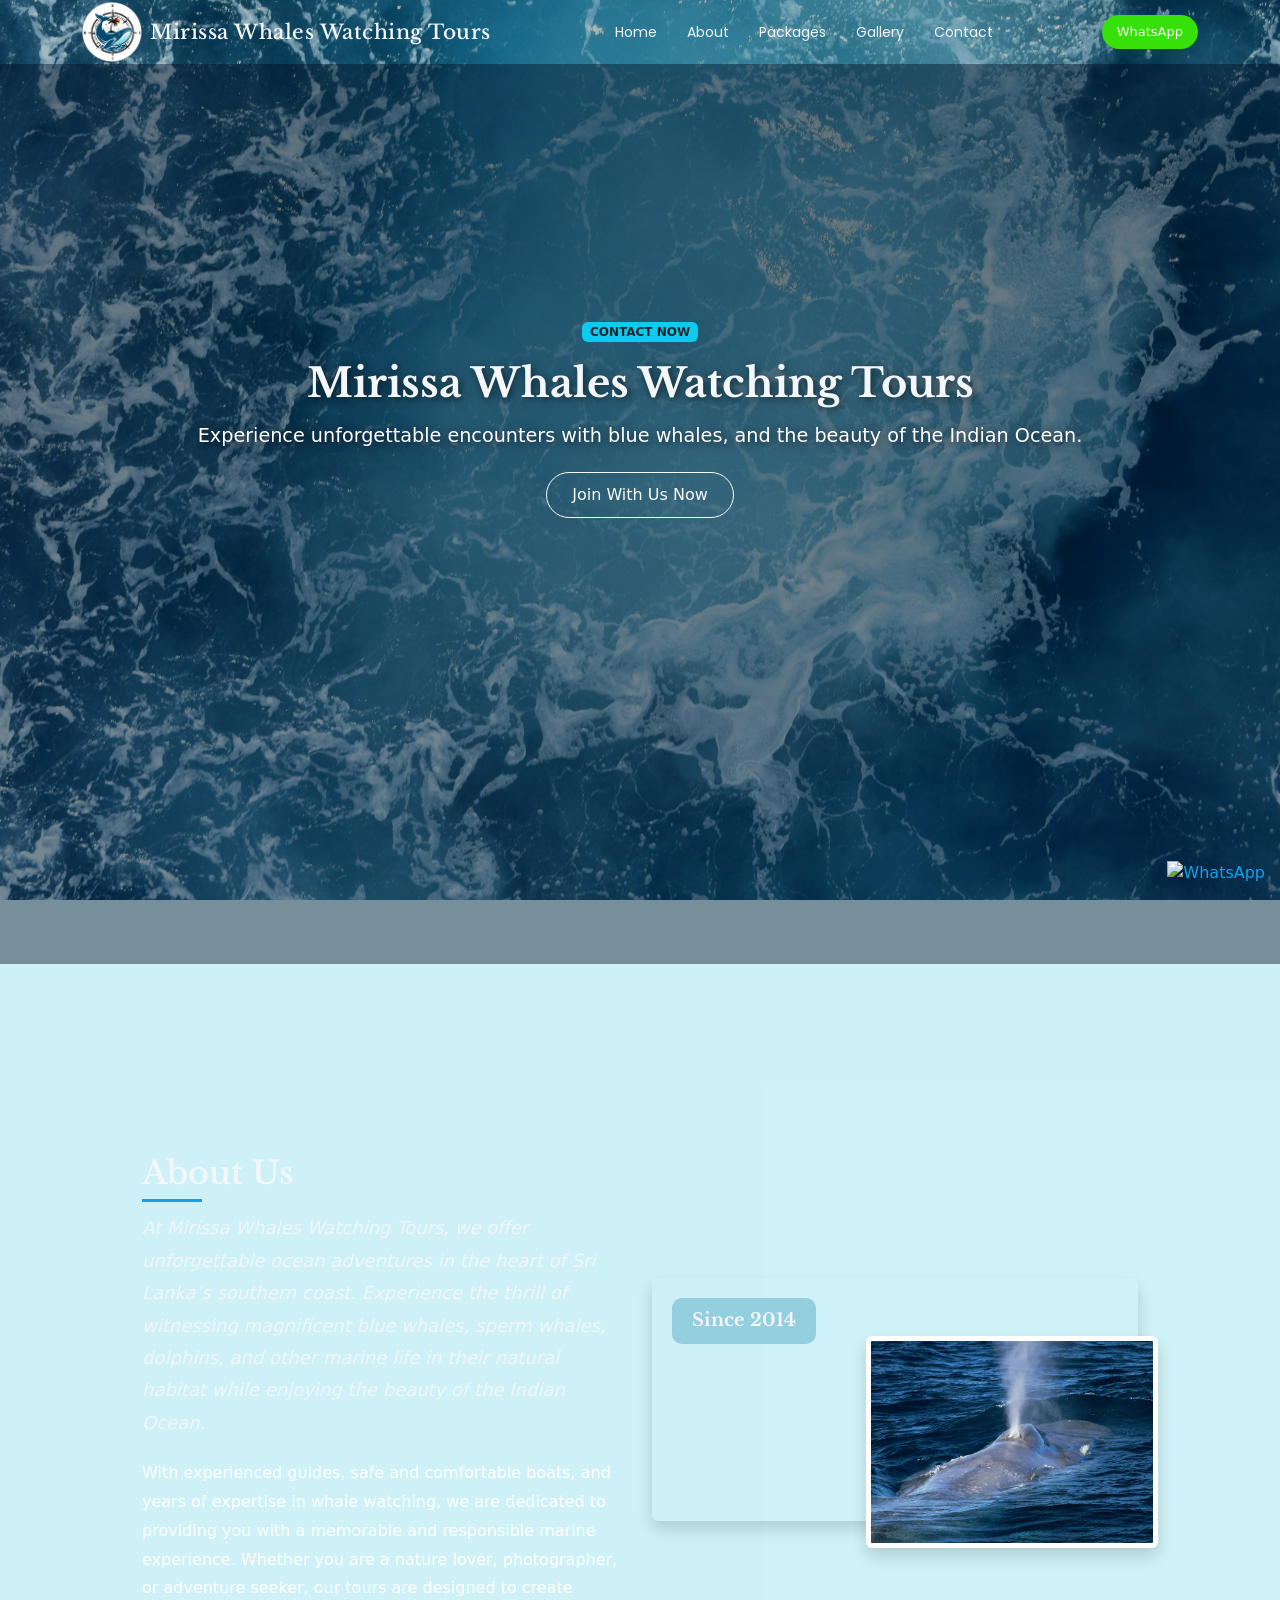
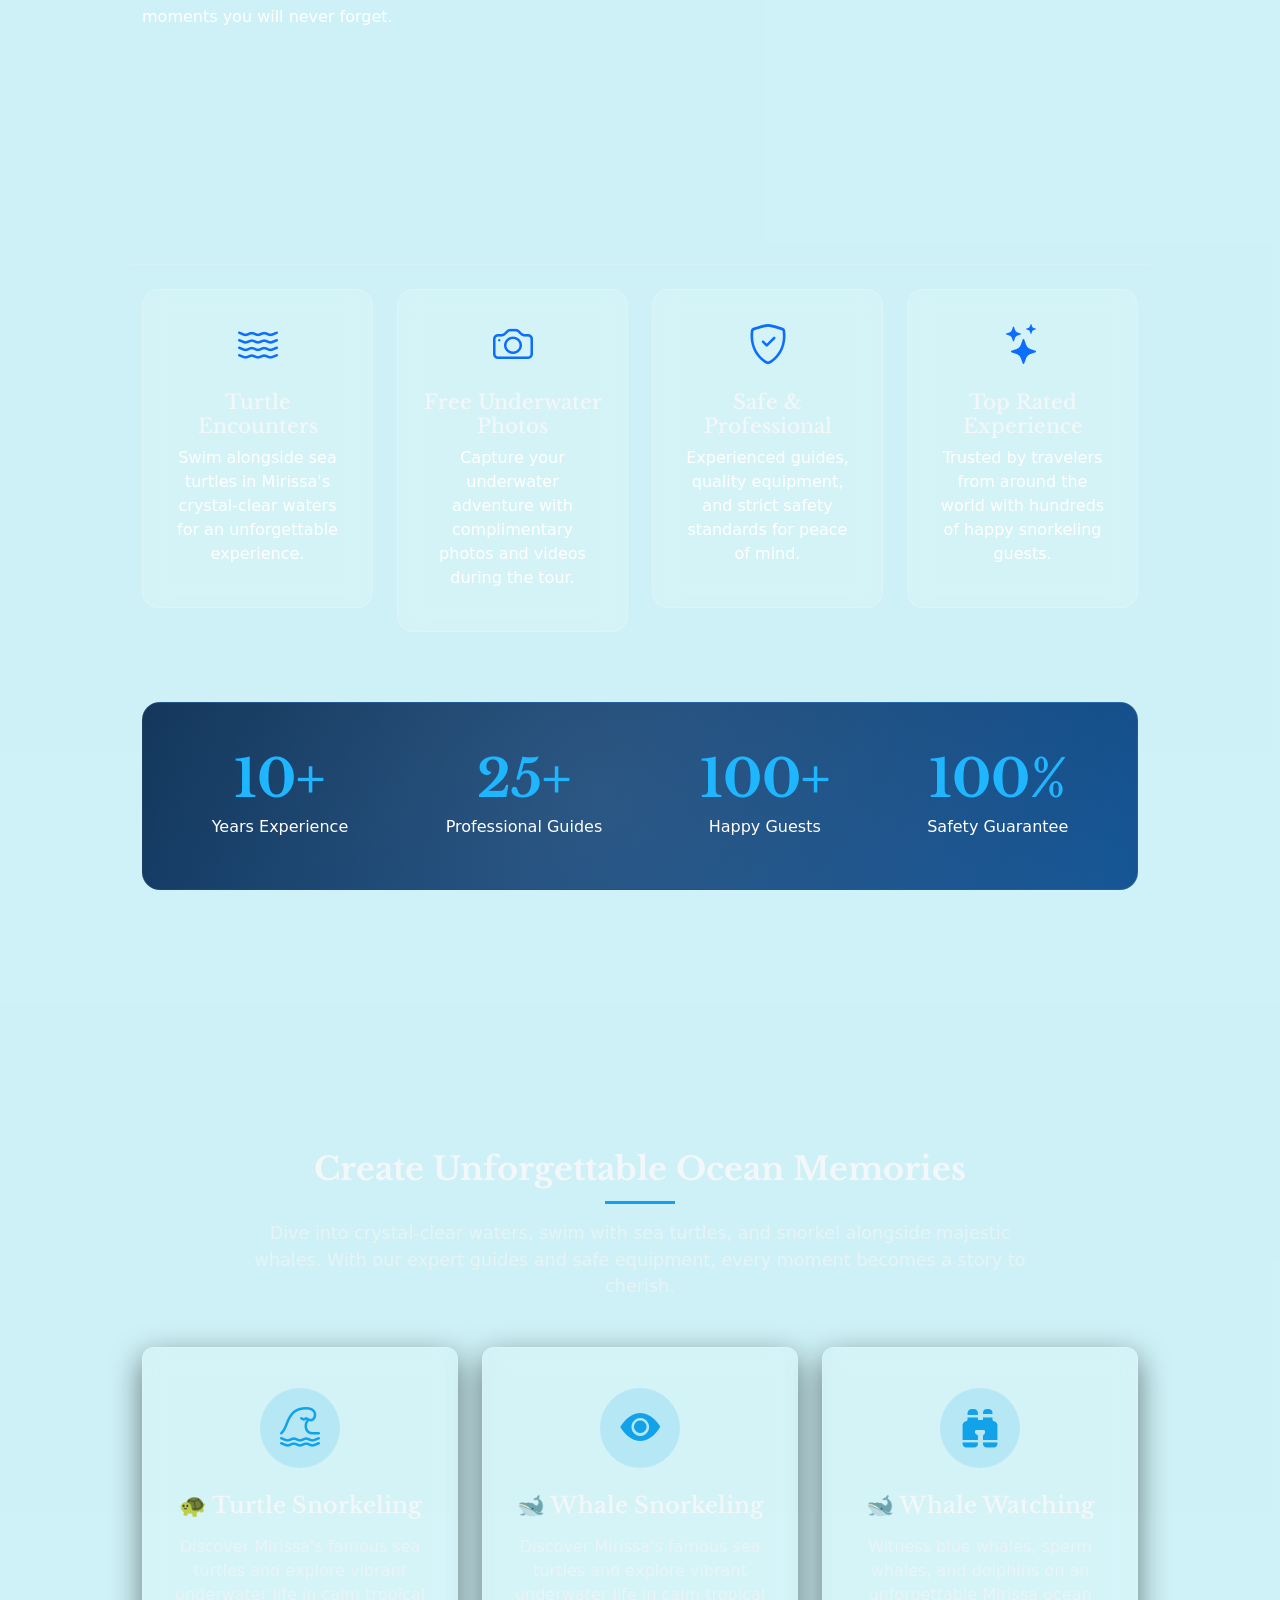
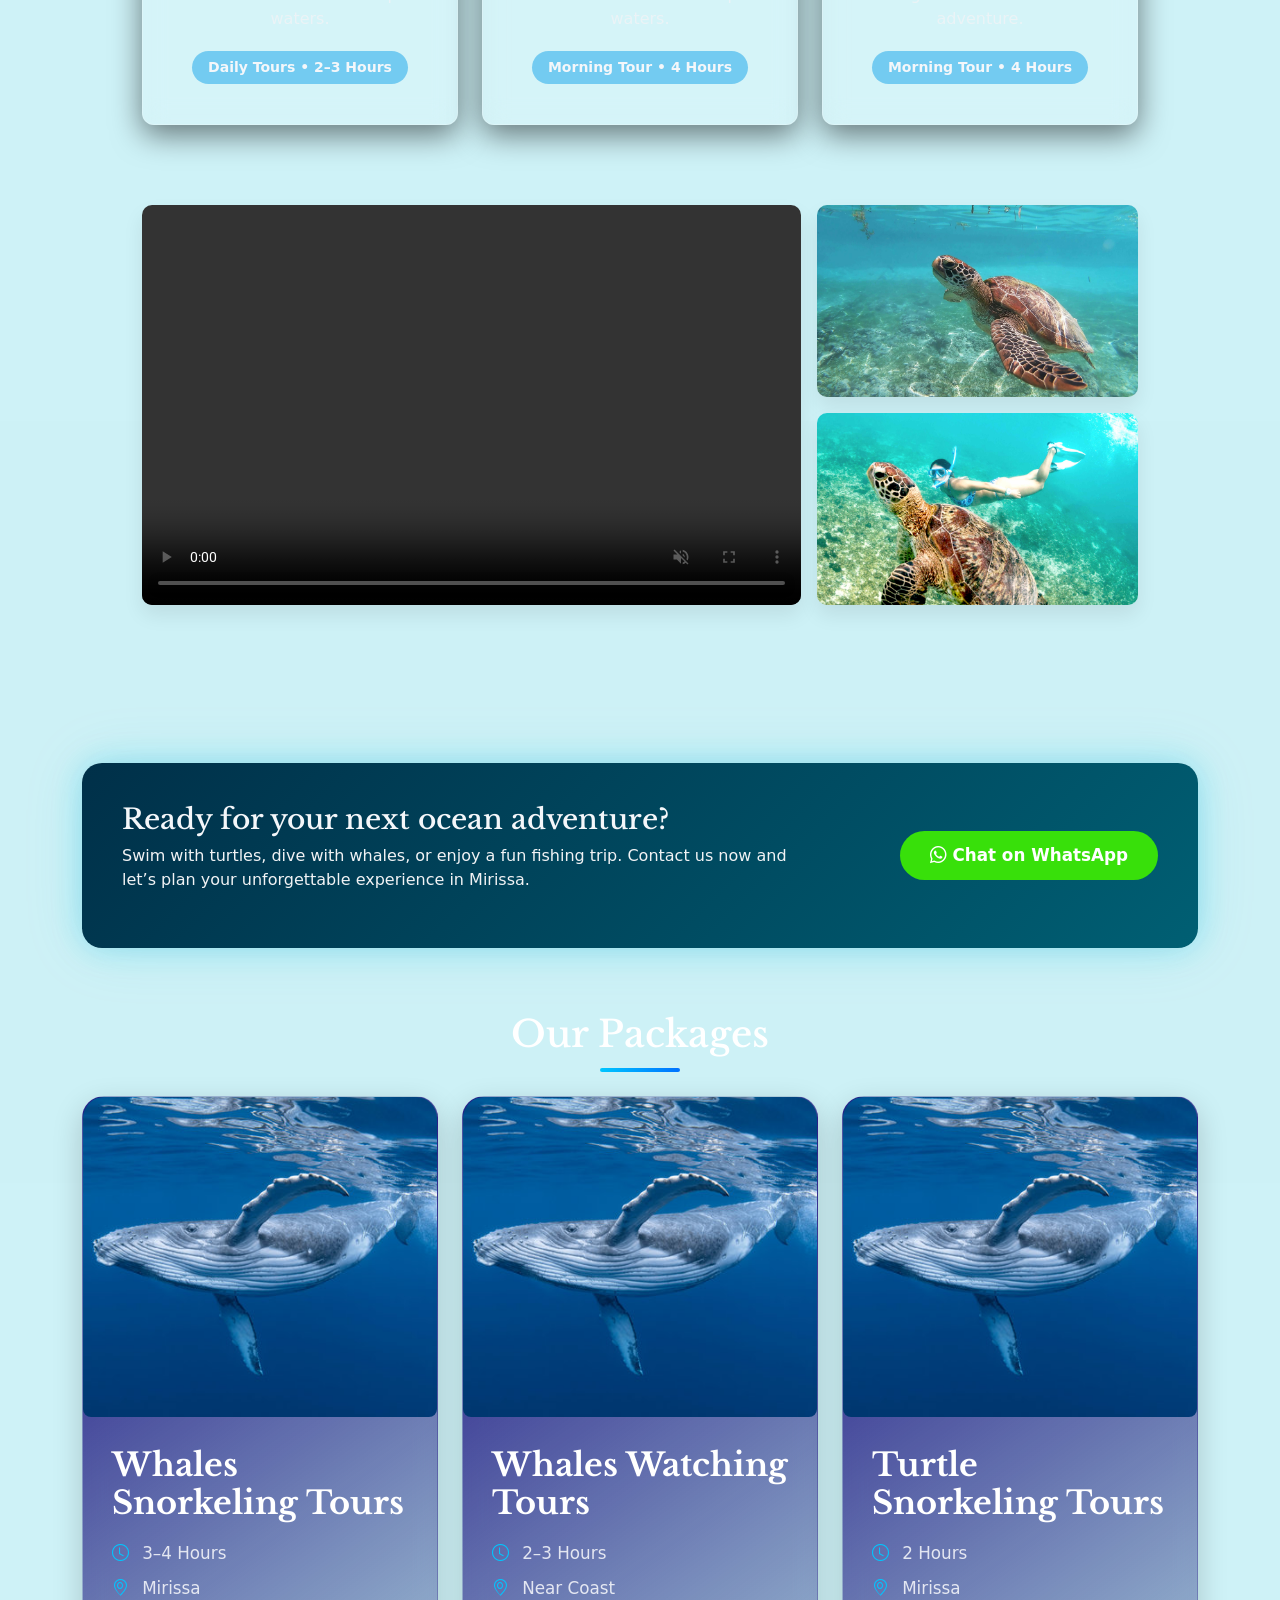
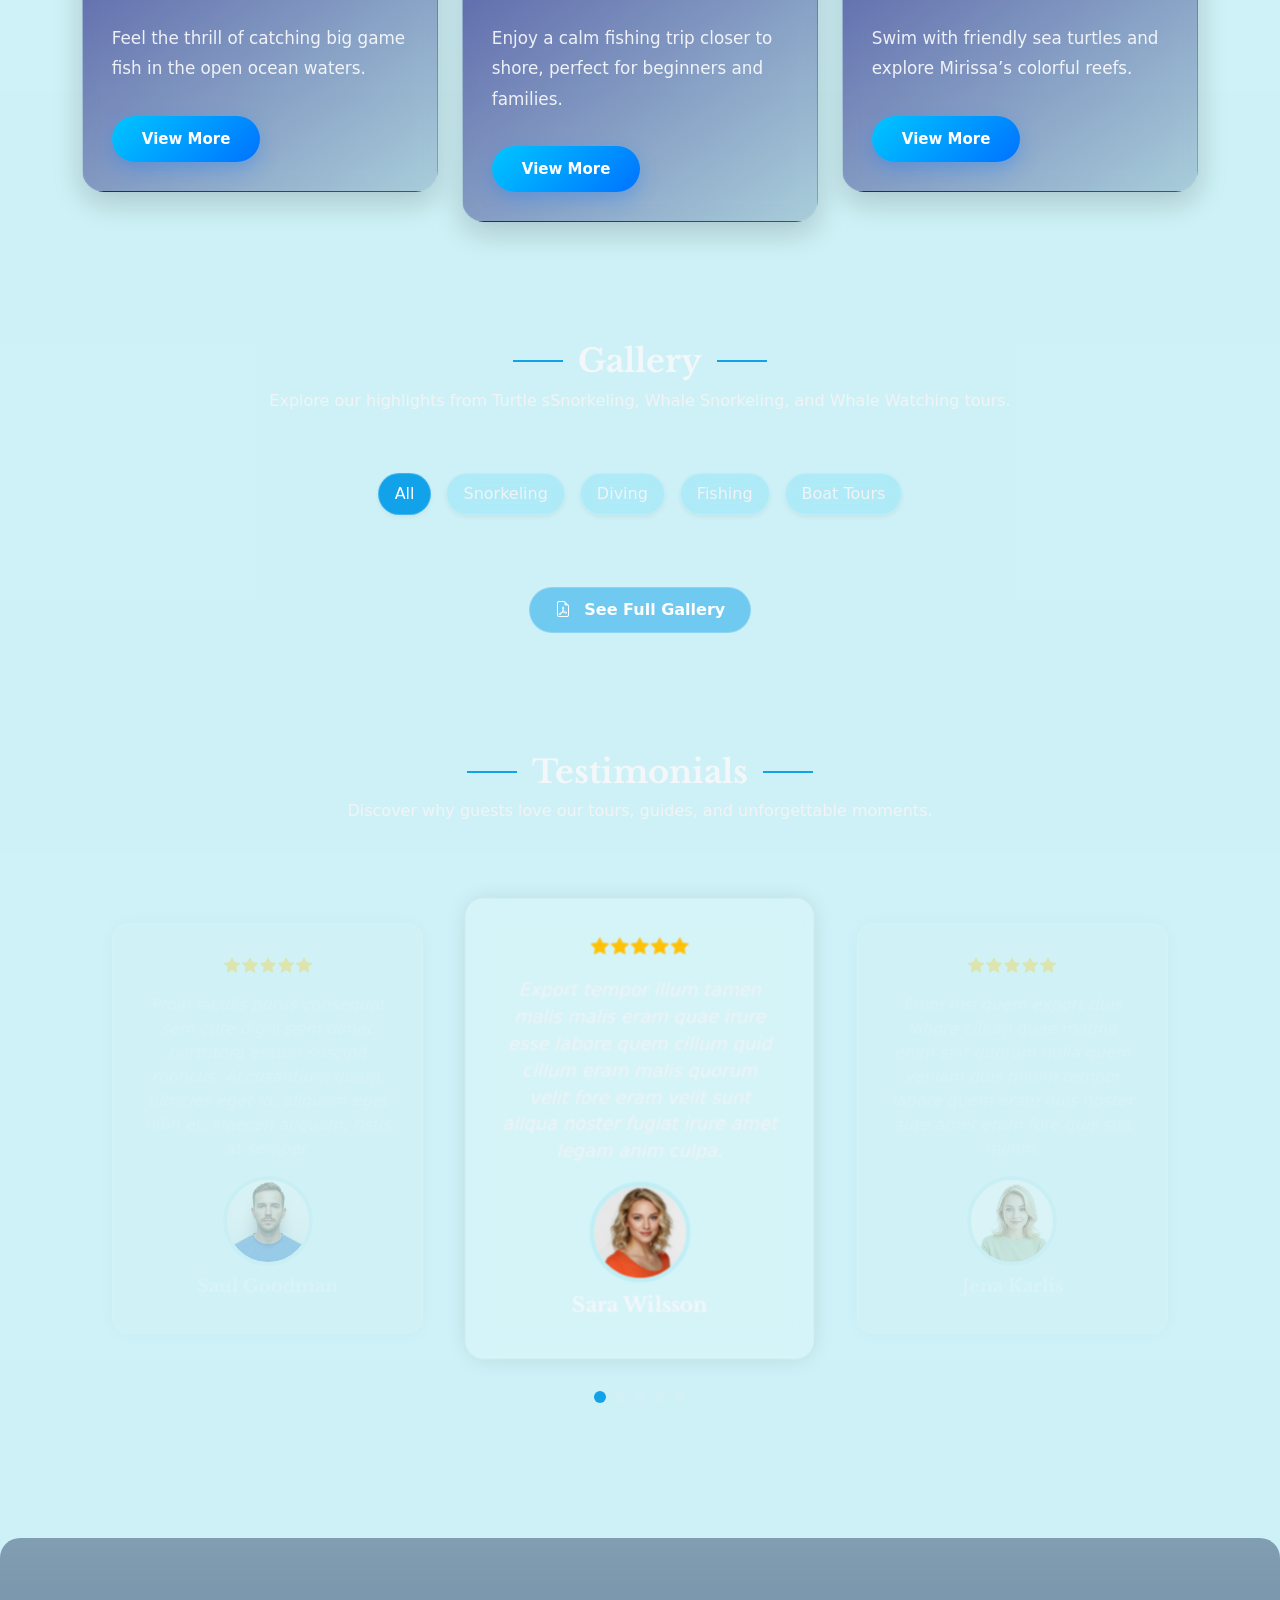
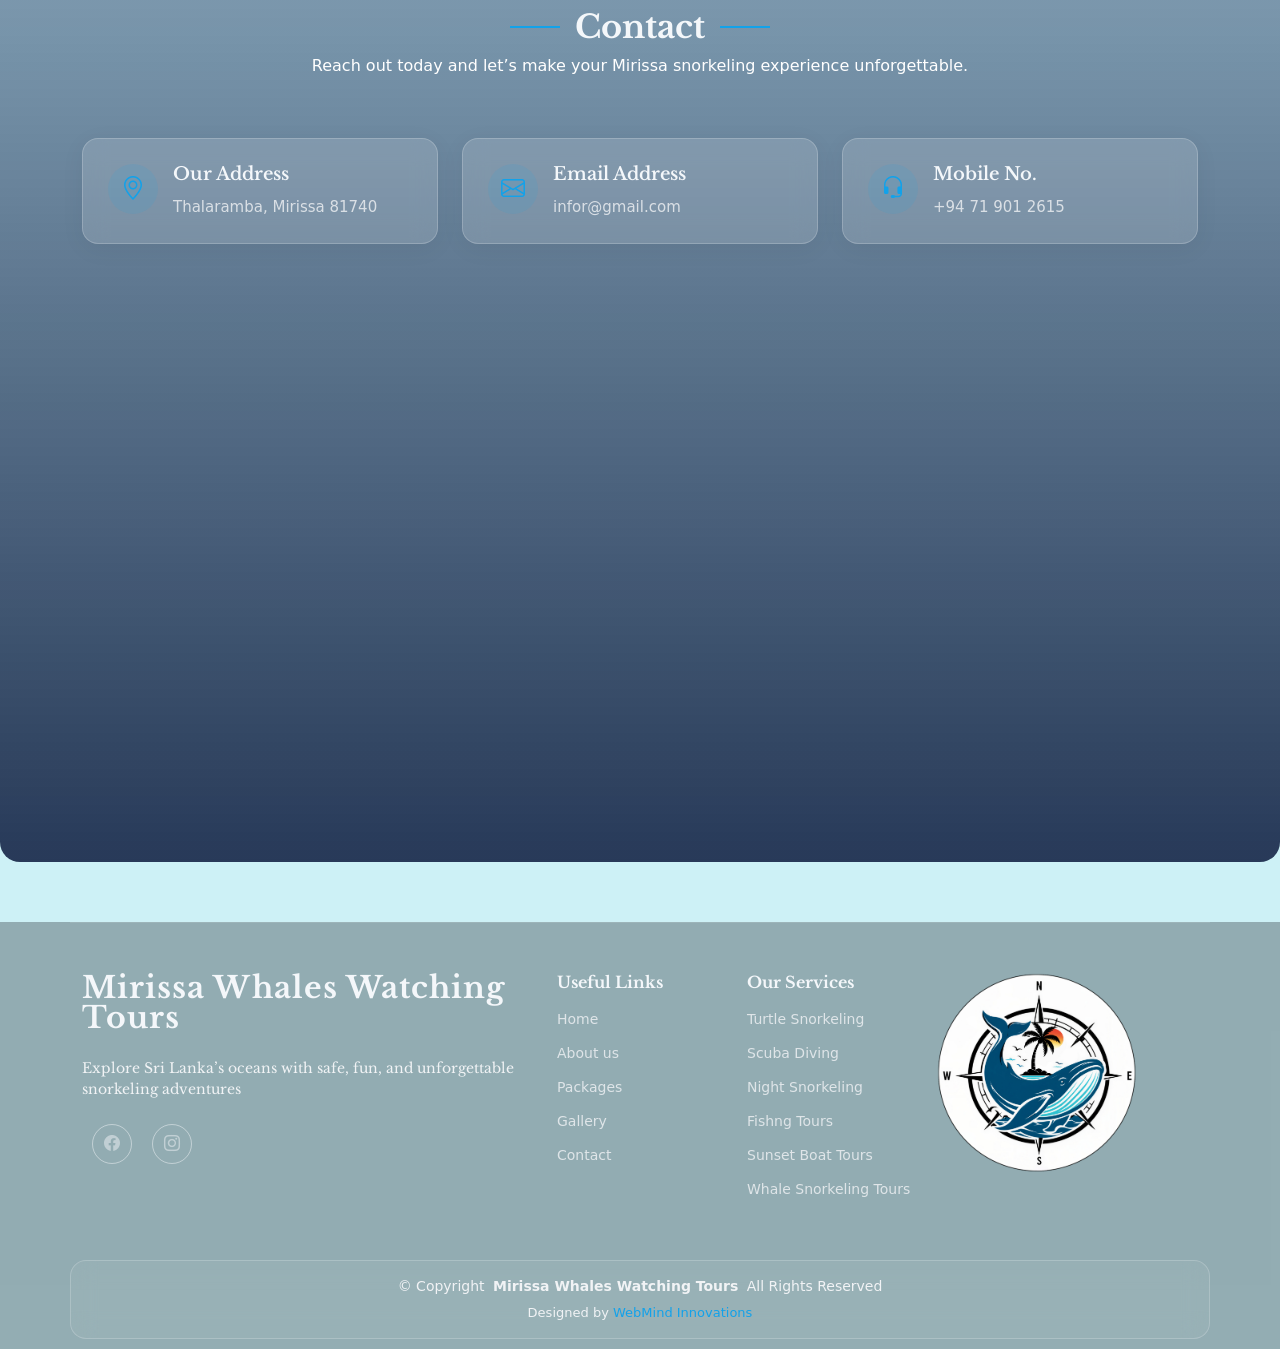
==== index.html @ be83de2d "update web" ====
<!DOCTYPE html>
<html lang="en">

<head>
  <!-- Main -->
  <meta charset="utf-8">
  <meta http-equiv="X-UA-Compatible" content="IE=edge">
  <meta name="viewport" content="width=device-width, maximum-scale=1, initial-scale=1, user-scalable=0">

  <title>Mirissa Whales Watching Tours</title>

  <!-- Fonts -->
  <link href="https://fonts.googleapis.com" rel="preconnect">
  <link href="https://fonts.gstatic.com" rel="preconnect" crossorigin>
  <link
    href="https://fonts.googleapis.com/css2?family=Roboto:ital,wght@0,100;0,300;0,400;0,500;0,700;0,900;1,100;1,300;1,400;1,500;1,700;1,900&family=Poppins:ital,wght@0,100;0,200;0,300;0,400;0,500;0,600;0,700;0,800;0,900;1,100;1,200;1,300;1,400;1,500;1,600;1,700;1,800;1,900&family=Libre+Baskerville:ital,wght@0,400;0,700;1,400;1,700&display=swap"
    rel="stylesheet">

  <!-- Structured Data (JSON-LD) - For SEO -->
  <script type="application/ld+json">
    {
        "@context" : "https://schema.org",
        "@type" : "WebSite",
        "name" : "Mirissa Whales Watching Tours",
        "alternateName" : "MSA",
        "url" : "https://www.mirissaturtlesnorkelingfishingclub.com/",
        "potentialAction": {
            "@type": "SearchAction",
            "target": {
            "@type": "EntryPoint",
            "urlTemplate": "https://www.mirissaturtlesnorkelingfishingclub.com/search?q={search_term_string}"
            },
            "query-input": "required name=search_term_string"
        }
    }
  </script>

  <script type="application/ld+json">
    {
        "@context": "https://schema.org",
        "@type": "LocalBusiness",
        "name": "Mirissa Whales Watching Tours",
        "image": "https://www.mirissaturtlesnorkelingfishingclub.com/assets/img/snorkeling/logo_Mirissa_Turtle_Snorkeling_&_Fishing_Club.png",
        "address": {
            "@type": "PostalAddress",
            "streetAddress": "Mirissa Whales Watching Tours, Bathalawalkoratuwa, Mirissa",
            "addressLocality": "Mirissa",
            "addressRegion": "Southern Province",
            "postalCode": "81740",
            "addressCountry": "Sri Lanka"
        },
        "url": "https://www.mirissaturtlesnorkelingfishingclub.com/",
        "telephone": "+94719012615"
    }
  </script>

  <script type="application/ld+json">
    {
        "@context": "https://schema.org",
        "@type": "WebPage",
        "name": "Gallery",
        "url": "https://www.mirissaturtlesnorkelingfishingclub.com/gallery.html"
    }
  </script>

  <!-- Sub Main -->
  <meta name="robots" content="index, follow, max-snippet:-1, max-image-preview:large, max-video-preview:-1">
  <meta name="googlebot" content="index, follow">
  <meta name="bingbot" content="index, follow">
  <meta name="slurp" content="index, follow">
  <meta name="referrer" content="no-referrer">
  <meta name="description"
    content="Join with 'Mirissa Whales Watching Tours' to unforgettable ocean adventures with snorkeling, diving, fishing, dolphin & whale watching tours in Mirissa. Expert guides.">
  <meta name="keywords"
    content="Mirissa Whales Watching Tours, Mirissa snorkeling, whale watching Mirissa, scuba Mirissa Whales Watching Tours, night Mirissa Whales Watching Tours, deep sea fishing Mirissa, mullet fishing mirissa, turtle snorkeling, whales snorkeling, 
      Sri Lanka snorkeling, deep sea tours, fishing tours, Mirissa, Things to do in Mirissa, Mirissa underwater adventures, Sri Lanka snorkeling, Fishing & Dolphin Watching, PADI Courses, Kayak Tours, Sunset Tours">
  <meta name="author" content="Mirissa Whales Watching Tours">
  <meta name="copyright" content="© 2024 Mirissa Whales Watching Tours">
  <link rel="canonical" href="https://www.mirissaturtlesnorkelingfishingclub.com/">

  <!-- sitemap.xml -->
  <link rel="sitemap" type="application/xml" title="Sitemap"
    href="https://www.mirissaturtlesnorkelingfishingclub.com/sitemap.xml">

  <!-- Preload -->
  <link rel="preload" href="https://unpkg.com/swiper/swiper-bundle.min.css" as="style">

  <!-- Mobile Optimization Tags -->
  <meta name="theme-color" content="#000000">
  <meta name="apple-mobile-web-app-capable" content="yes">
  <meta name="apple-mobile-web-app-status-bar-style" content="black">
  <meta name="apple-mobile-web-app-title" content="Mirissa Whales Watching Tours">
  <meta name="application-name" content="Mirissa Whales Watching Tours">

  <!-- Dublin Core Meta Tags -->
  <meta name="DC.title" content="Mirissa Whales Watching Tours">
  <meta name="DC.creator" content="Mirissa Whales Watching Tours">
  <meta name="DC.subject"
    content="Snorkeling With Turtle,Scuba Diving, Fishing & Dolphin Watching, PADI Courses, Kayak Tours, Sunset Tours, Ocean Adventures, Snorkeling With Whales, whale watching Mirissa">
  <meta name="DC.description"
    content="Explore the beauty of the ocean with Mirissa Whales Watching Tours. We offer unforgettable Snorkeling, Diving, and Fishing experiences in Mirissa.">
  <meta name="DC.publisher" content="Mirissa Whales Watching Tours">
  <meta name="DC.contributor" content="Web Mind Innovation">
  <meta name="DC.date" content="2024-09-27">
  <meta name="DC.type" content="Text">
  <meta name="DC.format" content="text/html">
  <meta name="DC.identifier" content="https://www.mirissaturtlesnorkelingfishingclub.com/">
  <meta name="DC.language" content="en">
  <meta name="DC.coverage" content="World">
  <meta name="DC.rights" content="© 2024 Mirissa Whales Watching Tours. All rights reserved.">

  <!-- Open Graph / Facebook -->
  <meta property="og:locale" content="en_US">
  <meta property="og:locale:alternate" content="en_GB">
  <meta property="og:type" content="website">
  <meta property="og:title" content="Mirissa Whales Watching Tours">
  <meta property="og:description"
    content="Join with 'Mirissa Whales Watching Tours' to unforgettable ocean adventures with snorkeling, diving, fishing, dolphin & whale watching tours in Mirissa. Expert guides, stunning views, and marine life await!.">
  <meta property="og:image"
    content="https://www.mirissaturtlesnorkelingfishingclub.com/assets/img/snorkeling/logo_Mirissa_Turtle_Snorkeling_&_Fishing_Club.png">
  <meta property="og:url" content="https://www.mirissaturtlesnorkelingfishingclub.com/index.html">
  <meta property="og:site_name" content="Mirissa Whales Watching Tours">

  <!-- Twitter -->
  <meta name="twitter:card" content="summary_large_image">
  <meta name="twitter:title" content="Mirissa Whales Watching Tours">
  <meta name="twitter:description"
    content="Join with 'Mirissa Whales Watching Tours' to unforgettable ocean adventures with snorkeling, diving, fishing, dolphin & whale watching tours in Mirissa. Expert guides, stunning views, and marine life await!.">
  <meta name="twitter:image"
    content="https://www.mirissaturtlesnorkelingfishingclub.com/assets/img/snorkeling/logo_Mirissa_Turtle_Snorkeling_&_Fishing_Club.png">
  <meta name="twitter:site" content="@mirissaturtlesnorkelingfishingclub">
  <meta name="twitter:creator" content="@mirissaturtlesnorkelingfishingclub">

  <!-- Favicons -->
  <link href="assets/img/snorkeling/logo_Mirissa_Turtle_Snorkeling_&_Fishing_Club.png" rel="icon">
  <link href="assets/img/snorkeling/logo_Mirissa_Turtle_Snorkeling_&_Fishing_Club.png" rel="apple-touch-icon">

  <!-- Vendor CSS Files -->
  <link href="assets/vendor/bootstrap/css/bootstrap.min.css" rel="stylesheet">
  <link href="assets/vendor/bootstrap-icons/bootstrap-icons.css" rel="stylesheet">
  <link href="assets/vendor/aos/aos.css" rel="stylesheet">
  <link href="assets/vendor/swiper/swiper-bundle.min.css" rel="stylesheet">

  <!-- Main CSS File -->
  <link href="assets/css/main.css" rel="stylesheet">

  <!-- AOS CSS -->
  <link rel="stylesheet" href="https://cdnjs.cloudflare.com/ajax/libs/aos/2.3.4/aos.css" />

</head>

<body class="index-page">

  <header id="header" class="header d-flex align-items-center sticky-top">
    <div class="container position-relative d-flex align-items-center justify-content-between">

      <a href="index.html" class="logo d-flex align-items-center me-auto me-xl-0">
        <img src="assets/img/snorkeling/logo_Mirissa_Turtle_Snorkeling_&_Fishing_Club.png"
          alt="Mirissa Whales Watching Tours">
        <h1 class="sitename">Mirissa Whales Watching Tours</h1>
      </a>

      <nav id="navmenu" class="navmenu">
        <ul>
          <li><a href="#hero" class="active">Home</a></li>
          <li><a href="#about">About</a></li>
          <li><a href="#packages">Packages</a></li>
          <li><a href="gallery.html">Gallery</a></li>
          <li><a href="#contact">Contact</a></li>
        </ul>
        <i class="mobile-nav-toggle d-xl-none bi bi-list"></i>
      </nav>

      <a class="btn-getstarted d-none d-sm-block"
        href="https://wa.me/94715264427?text=Hello%20I%20would%20like%20to%20inquire%20about%20your%20services">WhatsApp</a>

    </div>
  </header>

  <main class="main">

    <section class="hero-video">



      <!-- Video Background -->
      <video class="carousel-video" autoplay muted loop playsinline>
        <source src="assets/video/Whale-Watching-Mirissa-Desktop-video.mp4" type="video/mp4">
      </video>

      <!-- Overlay -->
      <div class="carousel-overlay"></div>

      <!-- Caption -->
      <div class="carousel-caption text-center">
        <span class="badge bg-info text-dark">CONTACT NOW</span>
        <h5 class="mt-3">Mirissa Whales Watching Tours</h5>
        <p>Experience unforgettable encounters with blue whales, and the beauty of the Indian Ocean.</p>
        <!-- <a href="#" class="btn btn-info btn-custom">Book a Tour</a> -->
        <a href="#" class="btn btn-outline-light btn-custom">Join With Us Now</a>
      </div>


    </section>

    <!-- About Section -->
    <section id="about" class="about section">
      <div class="container" data-aos="fade-up" data-aos-delay="100">

        <div class="about-box">

          <div class="row align-items-center gy-4">
            <!-- Text Content -->
            <div class="col-lg-6" data-aos="fade-up" data-aos-delay="200">
              <div class="about-content">
                <h3>About Us</h3>
                <p class="fst-italic">
                  At Mirissa Whales Watching Tours, we offer unforgettable ocean adventures in the heart of Sri Lanka’s
                  southern coast. Experience the thrill of witnessing magnificent blue whales, sperm whales, dolphins,
                  and other marine life in their natural habitat while enjoying the beauty of the Indian Ocean.
                </p>
                <p>
                  With experienced guides, safe and comfortable boats, and years of expertise in whale watching, we are
                  dedicated to providing you with a memorable and responsible marine experience. Whether you are a
                  nature lover, photographer, or adventure seeker, our tours are designed to create moments you will
                  never forget.
                </p>
              </div>
            </div>

            <!-- Image Side -->
            <div class="col-lg-6" data-aos="zoom-in" data-aos-delay="300">
              <div class="about-image-grid position-relative">


                <!-- <img src="assets/img/snorkeling/Turtles_image1_in_Mirissa_Turtle_Snorkeling_&_Fishing_Club.jpg"
                  class="img-fluid shadow rounded main-img" alt="Turtle Snorkeling"> -->
                <video class="img-fluid shadow rounded main-img about-video" autoplay muted loop playsinline>

                  <source src="assets/video/Whale-Whatching-Mirissa-Blue-Whale-Feeding.mp4" type="video/mp4">

                </video>
                <img src="assets/img/Mirissa-Whales-Watching-Tours-whales/Mirissa-Whales-Watching-Tours-whales-1.jpg"
                  class="img-fluid shadow rounded second-img" alt="Whale Snorkeling">
                <div class="experience-badge">
                  <h4>Since 2014</h4>
                  <!-- <p>10+ Years of Ocean Adventures</p> -->
                </div>
              </div>
            </div>
          </div>
        </div>

        <br />
        <div class="about-box-1">

          <!-- Features Section -->
          <div class="row mt-5 pt-4 features-section">

            <div class="col-lg-3 col-md-6 mb-4" data-aos="zoom-in" data-aos-delay="200">
              <div class="feature-card glass">
                <div class="icon-wrap">
                  <i class="bi bi-water"></i>
                </div>
                <h5>Turtle Encounters</h5>
                <p>Swim alongside sea turtles in Mirissa's crystal-clear waters for an unforgettable experience.</p>
              </div>
            </div>

            <div class="col-lg-3 col-md-6 mb-4" data-aos="zoom-in" data-aos-delay="300">
              <div class="feature-card glass">
                <div class="icon-wrap">
                  <i class="bi bi-camera"></i>
                </div>
                <h5>Free Underwater Photos</h5>
                <p>Capture your underwater adventure with complimentary photos and videos during the tour.</p>
              </div>
            </div>

            <div class="col-lg-3 col-md-6 mb-4" data-aos="zoom-in" data-aos-delay="400">
              <div class="feature-card glass">
                <div class="icon-wrap">
                  <i class="bi bi-shield-check"></i>
                </div>
                <h5>Safe & Professional</h5>
                <p>Experienced guides, quality equipment, and strict safety standards for peace of mind.</p>
              </div>
            </div>

            <div class="col-lg-3 col-md-6 mb-4" data-aos="zoom-in" data-aos-delay="500">
              <div class="feature-card glass">
                <div class="icon-wrap">
                  <i class="bi bi-stars"></i>
                </div>
                <h5>Top Rated Experience</h5>
                <p>Trusted by travelers from around the world with hundreds of happy snorkeling guests.</p>
              </div>
            </div>

          </div>

          <!-- Stats Section -->
          <div class="row mt-3">
            <div class="col-lg-12" data-aos="fade-up" data-aos-delay="200">
              <div class="stats-container">
                <div class="stat-item">
                  <span class="stat-number"><span data-purecounter-start="0" data-purecounter-end="10"
                      data-purecounter-duration="0" class="purecounter">10</span>+</span>
                  <p class="stat-label">Years Experience</p>
                </div>
                <div class="stat-item">
                  <span class="stat-number"><span data-purecounter-start="0" data-purecounter-end="25"
                      data-purecounter-duration="0" class="purecounter">25</span>+</span>
                  <p class="stat-label">Professional Guides</p>
                </div>
                <div class="stat-item">
                  <span class="stat-number"><span data-purecounter-start="0" data-purecounter-end="100"
                      data-purecounter-duration="0" class="purecounter">100</span>+</span>
                  <p class="stat-label">Happy Guests</p>
                </div>
                <div class="stat-item">
                  <span class="stat-number"><span data-purecounter-start="0" data-purecounter-end="100"
                      data-purecounter-duration="0" class="purecounter">100</span>%</span>
                  <p class="stat-label">Safety Guarantee</p>
                </div>
              </div>
            </div>
          </div>
        </div>

      </div>
    </section>

    <!-- Packages Section -->
    <section id="packages" class="events section">

      <div class="container" data-aos="fade-up" data-aos-delay="100">
        <div class="about-box-2">

          <div class="intro-text text-center mb-5" data-aos="fade-up" data-aos-delay="150">
            <h2>Create Unforgettable Ocean Memories</h2>
            <p>Dive into crystal-clear waters, swim with sea turtles, and snorkel alongside majestic whales. With our
              expert guides and safe equipment, every moment becomes a story to cherish.</p>
          </div>

          <div class="event-types">
            <div class="row">
              <!-- Turtle Snorkeling Tours -->
              <div class="col-lg-4 col-md-6 mb-3" data-aos="fade-up" data-aos-delay="200">
                <div class="event-type-card">
                  <div class="icon-wrapper">
                    <i class="bi bi-tsunami"></i>
                  </div>
                  <h3>🐢 Turtle Snorkeling</h3>
                  <p>Discover Mirissa's famous sea turtles and explore vibrant underwater life in calm tropical waters.
                  </p>
                  <span class="capacity">Daily Tours • 2–3 Hours</span>
                </div>
              </div>

              <!-- Fishing Tours -->
              <div class="col-lg-4 col-md-6 mb-3" data-aos="fade-up" data-aos-delay="250">
                <div class="event-type-card">
                  <div class="icon-wrapper">
                    <i class="bi bi-eye-fill"></i>
                  </div>
                  <h3>🐋 Whale Snorkeling</h3>
                  <p>Discover Mirissa's famous sea turtles and explore vibrant underwater life in calm tropical waters.
                  </p>
                  <span class="capacity">Morning Tour • 4 Hours</span>
                </div>
              </div>

              <!-- Diving Tours -->
              <div class="col-lg-4 col-md-6 mb-3" data-aos="fade-up" data-aos-delay="300">
                <div class="event-type-card">
                  <div class="icon-wrapper">
                    <i class="bi bi-binoculars-fill"></i>
                  </div>
                  <h3>🐋 Whale Watching</h3>
                  <p>Witness blue whales, sperm whales, and dolphins on an unforgettable Mirissa ocean adventure.</p>
                  <span class="capacity">Morning Tour • 4 Hours</span>
                </div>
              </div>
            </div>
          </div>

          <div class="gallery-showcase" data-aos="fade-up" data-aos-delay="150">
            <div class="row g-3">
              <div class="col-lg-8">
                <div class="main-image" data-aos="zoom-in" data-aos-delay="200">
                  <video class="img-fluid shadow rounded main-img" controls autoplay muted loop playsinline>
                    <source src="assets/video/Whale-Watching-Mirissa-Video.mp4" type="video/mp4">
                    Your browser does not support the video tag.
                  </video>
                  <!-- <img src="assets/img/snorkeling/turtle_snorkeling.jpg" alt="Turtle Snorkeling" class="img-fluid"> -->
                </div>
              </div>
              <div class="col-lg-4">
                <div class="row g-3">
                  <div class="col-lg-12 col-md-6">
                    <div class="gallery-item" data-aos="zoom-in" data-aos-delay="250">
                      <img src="assets/img/snorkeling/Turtles_image3_in_Mirissa_Turtle_Snorkeling_&_Fishing_Club.jpg"
                        alt="Turtle Snorkeling" class="img-fluid">
                    </div>
                  </div>
                  <div class="col-lg-12 col-md-6">
                    <div class="gallery-item" data-aos="zoom-in" data-aos-delay="300">
                      <img src="assets/img/snorkeling/Turtles_image4_in_Mirissa_Turtle_Snorkeling_&_Fishing_Club.jpg"
                        alt="Turtle Snorkeling" class="img-fluid">
                    </div>
                  </div>
                </div>
              </div>
            </div>
          </div>
        </div>
        <br />


        <div class="event-cta" data-aos="fade-up" data-aos-delay="200">
          <div class="row align-items-center">
            <div class="col-lg-8">
              <h3>Ready for your next ocean adventure?</h3>
              <p>Swim with turtles, dive with whales, or enjoy a fun fishing trip. Contact us now and let’s plan your
                unforgettable experience in Mirissa.</p>
            </div>
            <div class="col-lg-4 text-lg-end">
              <a href="https://wa.me/94719012615?text=Hello%20I%20would%20like%20to%20inquire%20about%20your%20services"
                target="_blank" class="btn-reserve">
                <i class="bi bi-whatsapp"></i> Chat on WhatsApp
              </a>
            </div>
          </div>
        </div>

        <!-- Packages Section -->
        <div class="featured-events" data-aos="fade-up" data-aos-delay="200">
          <h3 class="text-center mb-4">Our Packages</h3>

          <div class="row g-4">


            <!-- Whale Snorkeling -->
            <div class="col-lg-4 col-md-6">
              <div class="featured-event-card" data-aos="fade-up" data-aos-delay="300">
                <div class="event-content">
                  <div class="event-image">
                    <img src="assets/img/bg//Mirissa-Whales-Watching-Tours-whale-1.jpeg" alt="Deep Sea Fishing"
                      class="img-fluid rounded-3">
                  </div>
                  <div class="event-info">
                    <h4>Whales Snorkeling Tours</h4>
                    <ul class="event-meta">
                      <li><i class="bi bi-clock"></i> 3–4 Hours</li>
                      <li><i class="bi bi-geo-alt"></i> Mirissa</li>
                    </ul>
                    <p>Feel the thrill of catching big game fish in the open ocean waters.</p>
                    <a href="#" class="btn-details" data-bs-toggle="modal" data-bs-target="#whaleSnorkelingTour">View
                      More</a>

                  </div>
                </div>
              </div>
            </div>

            <!-- Whale watching -->
            <div class="col-lg-4 col-md-6">
              <div class="featured-event-card" data-aos="fade-up" data-aos-delay="350">
                <div class="event-content">
                  <div class="event-image">
                    <img src="assets/img/bg/Mirissa-Whales-Watching-Tours-whale-1.jpeg" alt="Low Depth Fishing"
                      class="img-fluid rounded-3">
                  </div>
                  <div class="event-info">
                    <h4>Whales Watching Tours</h4>
                    <ul class="event-meta">
                      <li><i class="bi bi-clock"></i> 2–3 Hours</li>
                      <li><i class="bi bi-geo-alt"></i> Near Coast</li>
                    </ul>
                    <p>Enjoy a calm fishing trip closer to shore, perfect for beginners and families.</p>
                    <a href="#" class="btn-details" data-bs-toggle="modal" data-bs-target="#WhaleWatchingModal">View
                      More</a>
                  </div>
                </div>
              </div>
            </div>

            <!-- Turtle Snorkeling -->
            <div class="col-lg-4 col-md-6">
              <div class="featured-event-card" data-aos="fade-up" data-aos-delay="250">
                <div class="event-content">
                  <div class="event-image">
                    <img src="assets/img/bg/Mirissa-Whales-Watching-Tours-whale-1.jpeg" alt="Turtle Snorkeling"
                      class="img-fluid rounded-3">
                  </div>
                  <div class="event-info">
                    <h4>Turtle Snorkeling Tours</h4>
                    <ul class="event-meta">
                      <li><i class="bi bi-clock"></i> 2 Hours</li>
                      <li><i class="bi bi-geo-alt"></i> Mirissa</li>
                    </ul>
                    <p>Swim with friendly sea turtles and explore Mirissa’s colorful reefs.</p>
                    <a href="#" class="btn-details" data-bs-toggle="modal" data-bs-target="#turtleModal">View More</a>
                  </div>
                </div>
              </div>
            </div>


          </div>
        </div>

      </div>

    </section>

    <!-- Mini Gallery Section -->
    <section id="mini-gallery" class="menu section">

      <!-- Section Title -->
      <div class="container section-title" data-aos="fade-up">
        <h2>Gallery</h2>
        <p>Explore our highlights from Turtle sSnorkeling, Whale Snorkeling, and Whale Watching tours.</p>
      </div>

      <div class="container" data-aos="fade-up">

        <div class="isotope-layout" data-default-filter="*" data-layout="masonry" data-sort="original-order">

          <div class="menu-filters isotope-filters mb-5">
            <ul>
              <li data-filter="*" class="filter-active">All</li>
              <li data-filter=".filter-snorkeling">Snorkeling</li>
              <li data-filter=".filter-diving">Diving</li>
              <li data-filter=".filter-fishing">Fishing</li>
              <li data-filter=".filter-boattours">Boat Tours</li>
            </ul>
          </div>

          <div class="menu-container isotope-container row gy-4">

            <!-- Regular Menu Items -->
            <!-- <div class="col-lg-6 isotope-item filter-snorkeling">
              <div class="menu-item d-flex align-items-center gap-4">
                <img src="assets/img/snorkeling/turtle_snorkeling.jpg" alt="Starter" class="menu-img rounded-3">
                <div class="menu-content">
                  <h5>Turtle Snorkeling<span class="menu-tag">100%</span></h5>
                  <p>Swim with turtles in crystal-clear waters.</p>
                 
                </div>
              </div>
            </div>

            <div class="col-lg-6 isotope-item filter-snorkeling">
              <div class="d-flex menu-item align-items-center gap-4">
                <img src="assets/img/snorkeling/Baby_Turtles_image_in_Mirissa_Turtle_Snorkeling_&_Fishing_Club.jpg"
                  alt="Starter" class="menu-img img-fluid rounded-3">
                <div class="menu-content">
                  <h5>Turtle Snorkeling<span class="menu-tag">100%</span></h5>
                  <p>Baby turtle in the mirissa beach.</p>
                 
                </div>
              </div>
            </div>

            <div class="col-lg-6 isotope-item filter-diving">
              <div class="d-flex menu-item align-items-center gap-4">
                <img src="assets/img/snorkeling/Scuba_Diving_Image1_in_Mirissa_Turtle_Snorkeling_&_Fishing_Club.jpg"
                  alt="Main Course" class="menu-img img-fluid rounded-3">
                <div class="menu-content">
                  <h5>Diving Tours<span class="menu-tag">Safe Dive</span></h5>
                  <p>Discover vibrant reefs and marine life.</p>
                 
                </div>
              </div>
            </div>

            <div class="col-lg-6 isotope-item filter-diving">
              <div class="d-flex menu-item align-items-center gap-4">
                <img src="assets/img/snorkeling/Scuba_Diving_Image2_in_Mirissa_Turtle_Snorkeling_&_Fishing_Club.jpg"
                  alt="Main Course" class="menu-img img-fluid rounded-3">
                <div class="menu-content">
                  <h5>Diving Tours<span class="menu-tag">Save Dive</span></h5>
                  <p>Beauty of under water in mirissa beach.</p>
                  <div class="price">$26.95</div>
                </div>
              </div>
            </div>

            <div class="col-lg-6 isotope-item filter-fishing">
              <div class="d-flex menu-item align-items-center gap-4">
                <img src="assets/img/snorkeling/Deep_See_Fishing_Image1_in_Mirissa_Turtle_Snorkeling_&_Fishing_Club.jpg"
                  alt="Dessert" class="menu-img img-fluid rounded-3">
                <div class="menu-content">
                  <h5>Fishing Tours<span class="menu-tag">Chill Ride</span></h5>
                  <p>Happy guy with catched fish.</p>
                  <div class="price">$9.95</div>
                </div>
              </div>
            </div>

            <div class="col-lg-6 isotope-item filter-fishing">
              <div class="d-flex menu-item align-items-center gap-4">
                <img src="assets/img/snorkeling/Deep_See_Fishing_Image2_in_Mirissa_Turtle_Snorkeling_&_Fishing_Club.jpg"
                  alt="Dessert" class="menu-img img-fluid rounded-3">
                <div class="menu-content">
                  <h5>Fishing Tours<span class="menu-tag">Chill Ride</span></h5>
                  <p>Experience the thrill of ocean fishing.</p>
                  <div class="price">$8.95</div>
                </div>
              </div>
            </div>

            <div class="col-lg-6 isotope-item filter-boattours">
              <div class="d-flex menu-item align-items-center gap-4">
                <img src="assets/img/snorkeling/Boat_Tours_Image1_in_Mirissa_Turtle_Snorkeling_&_Fishing_Club.jpg"
                  alt="Drink" class="menu-img img-fluid rounded-3">
                <div class="menu-content">
                  <h5>Boat Tours<span class="menu-tag">Lovely Ride</span></h5>
                  <p>Relax and enjoy the stunning coastal views.</p>
                 
                </div>
              </div>
            </div>

            <div class="col-lg-6 isotope-item filter-boattours">
              <div class="d-flex menu-item align-items-center gap-4">
                <img src="assets/img/snorkeling/Boat_Tours_Image2_in_Mirissa_Turtle_Snorkeling_&_Fishing_Club.jpg"
                  alt="Drink" class="menu-img img-fluid rounded-3">
                <div class="menu-content">
                  <h5>Boat Tours<span class="menu-tag">Lovely Ride</span></h5>
                  <p>Relax and enjoy the stunning coastal views.</p>
                  <div class="price">$7.95</div>
                </div>
              </div>
            </div> -->
          </div>

        </div>

        <div class="text-center mt-5" data-aos="fade-up">
          <a href="#" class="download-menu">
            <i class="bi bi-file-earmark-pdf"></i> See Full Gallery
          </a>
        </div>

      </div>

    </section>

    <!-- Testimonials Section -->
    <section id="testimonials" class="testimonials section">

      <!-- Section Title -->
      <div class="container section-title" data-aos="fade-up">
        <h2>Testimonials</h2>
        <p>Discover why guests love our tours, guides, and unforgettable moments.</p>
      </div>

      <div class="container" data-aos="fade-up" data-aos-delay="100">

        <div class="swiper init-swiper">
          <script type="application/json" class="swiper-config">
            {
              "loop": true,
              "speed": 600,
              "autoplay": {
                "delay": 5000
              },
              "slidesPerView": "auto",
              "pagination": {
                "el": ".swiper-pagination",
                "type": "bullets",
                "clickable": true
              },
              "breakpoints": {
                "320": {
                  "slidesPerView": 1,
                  "spaceBetween": 40
                },
                "1200": {
                  "slidesPerView": 3,
                  "spaceBetween": 1
                }
              }
            }
          </script>
          <div class="swiper-wrapper">

            <div class="swiper-slide">
              <div class="testimonial-item glass">
                <div class="stars">
                  <i class="bi bi-star-fill"></i><i class="bi bi-star-fill"></i><i class="bi bi-star-fill"></i><i
                    class="bi bi-star-fill"></i><i class="bi bi-star-fill"></i>
                </div>
                <p>
                  Proin iaculis purus consequat sem cure digni ssim donec porttitora entum suscipit rhoncus. Accusantium
                  quam, ultricies eget id, aliquam eget nibh et. Maecen aliquam, risus at semper.
                </p>
                <div class="profile mt-auto">
                  <img src="assets/img/person/person-m-9.webp" class="testimonial-img" alt="">
                  <h3>Saul Goodman</h3>
                </div>
              </div>
            </div><!-- End testimonial item -->

            <div class="swiper-slide">
              <div class="testimonial-item">
                <div class="stars">
                  <i class="bi bi-star-fill"></i><i class="bi bi-star-fill"></i><i class="bi bi-star-fill"></i><i
                    class="bi bi-star-fill"></i><i class="bi bi-star-fill"></i>
                </div>
                <p>
                  Export tempor illum tamen malis malis eram quae irure esse labore quem cillum quid cillum eram malis
                  quorum velit fore eram velit sunt aliqua noster fugiat irure amet legam anim culpa.
                </p>
                <div class="profile mt-auto">
                  <img src="assets/img/person/person-f-5.webp" class="testimonial-img" alt="">
                  <h3>Sara Wilsson</h3>
                </div>
              </div>
            </div><!-- End testimonial item -->

            <div class="swiper-slide">
              <div class="testimonial-item">
                <div class="stars">
                  <i class="bi bi-star-fill"></i><i class="bi bi-star-fill"></i><i class="bi bi-star-fill"></i><i
                    class="bi bi-star-fill"></i><i class="bi bi-star-fill"></i>
                </div>
                <p>
                  Enim nisi quem export duis labore cillum quae magna enim sint quorum nulla quem veniam duis minim
                  tempor labore quem eram duis noster aute amet eram fore quis sint minim.
                </p>
                <div class="profile mt-auto">
                  <img src="assets/img/person/person-f-12.webp" class="testimonial-img" alt="">
                  <h3>Jena Karlis</h3>
                </div>
              </div>
            </div><!-- End testimonial item -->

            <div class="swiper-slide">
              <div class="testimonial-item">
                <div class="stars">
                  <i class="bi bi-star-fill"></i><i class="bi bi-star-fill"></i><i class="bi bi-star-fill"></i><i
                    class="bi bi-star-fill"></i><i class="bi bi-star-fill"></i>
                </div>
                <p>
                  Fugiat enim eram quae cillum dolore dolor amet nulla culpa multos export minim fugiat minim velit
                  minim dolor enim duis veniam ipsum anim magna sunt elit fore quem dolore labore illum veniam.
                </p>
                <div class="profile mt-auto">
                  <img src="assets/img/person/person-m-12.webp" class="testimonial-img" alt="">
                  <h3>Matt Brandon</h3>
                </div>
              </div>
            </div><!-- End testimonial item -->

            <div class="swiper-slide">
              <div class="testimonial-item">
                <div class="stars">
                  <i class="bi bi-star-fill"></i><i class="bi bi-star-fill"></i><i class="bi bi-star-fill"></i><i
                    class="bi bi-star-fill"></i><i class="bi bi-star-fill"></i>
                </div>
                <p>
                  Quis quorum aliqua sint quem legam fore sunt eram irure aliqua veniam tempor noster veniam enim culpa
                  labore duis sunt culpa nulla illum cillum fugiat legam esse veniam culpa fore nisi cillum quid.
                </p>
                <div class="profile mt-auto">
                  <img src="assets/img/person/person-m-13.webp" class="testimonial-img" alt="">
                  <h3>John Larson</h3>
                </div>
              </div>
            </div><!-- End testimonial item -->

          </div>
          <div class="swiper-pagination"></div>
        </div>

      </div>

    </section>

    <!-- Contact Section -->
    <section id="contact" class="contact section">

      <div class="about-box-3">

        <!-- Desktop Video -->
        <video class="bg-video desktop-video" autoplay muted loop playsinline>
          <source src="assets/video/Whale-Watching-Mirissa-Desktop-video.mp4" type="video/mp4">
        </video>

        <!-- Mobile Video -->
        <video class="bg-video mobile-video" autoplay muted loop playsinline>
          <source src="assets/video/Whale-Watching-Mirissa-Mobile-video.mp4" type="video/mp4">
        </video>

        <!-- Section Title -->
        <div class="container section-title" data-aos="fade-up">
          <h2>Contact</h2>
          <p>Reach out today and let’s make your Mirissa snorkeling experience unforgettable.</p>
        </div><!-- End Section Title -->

        <div class="container" data-aos="fade-up" data-aos-delay="100">

          <!-- Contact Info Boxes -->
          <div class="row gy-4 mb-5">
            <div class="col-lg-4" data-aos="fade-up" data-aos-delay="100">
              <div class="contact-info-box glass">
                <div class="icon-box">
                  <i class="bi bi-geo-alt"></i>
                </div>
                <div class="info-content">
                  <h4>Our Address</h4>
                  <p>Thalaramba, Mirissa 81740</p>
                </div>
              </div>
            </div>

            <div class="col-lg-4" data-aos="fade-up" data-aos-delay="200">
              <div class="contact-info-box glass">
                <div class="icon-box">
                  <i class="bi bi-envelope"></i>
                </div>
                <div class="info-content">
                  <h4>Email Address</h4>
                  <p>infor@gmail.com</p>
                </div>
              </div>
            </div>

            <div class="col-lg-4" data-aos="fade-up" data-aos-delay="300">
              <div class="contact-info-box glass">
                <div class="icon-box">
                  <i class="bi bi-headset"></i>
                </div>
                <div class="info-content">
                  <h4>Mobile No.</h4>
                  <p>+94 71 901 2615</p>
                </div>
              </div>
            </div>
          </div>

        </div>



        <!-- Google Maps (Full Width) -->
        <div class="map-section" data-aos="fade-up" data-aos-delay="200">
          <iframe
            src="https://www.google.com/maps/embed?pb=!1m18!1m12!1m3!1d3200.630850286468!2d80.4714660607608!3d5.945512564377598!2m3!1f0!2f0!3f0!3m2!1i1024!2i768!4f13.1!3m3!1m2!1s0x3ae13f0023167ef5%3A0x3cea809342d86ee9!2sMirissa%20Whales%20Watching%20Tours!5e0!3m2!1sen!2slk!4v1781082002139!5m2!1sen!2slk"
            width="100%" height="500" style="border:0;" allowfullscreen="" loading="lazy"
            referrerpolicy="no-referrer-when-downgrade"></iframe>
        </div>
      </div>

    </section>

    <!-- Placeholder for loading modal HTML -->
    <div id="package-modals"></div>

  </main>

  <footer id="footer" class="footer">

    <div class="container footer-top">
      <div class="row gy-4">
        <div class="col-lg-5 col-md-12 footer-about">
          <a href="index.html" class="logo d-flex align-items-center">
            <span class="sitename">Mirissa Whales Watching Tours</span>
          </a>
          <p>Explore Sri Lanka’s oceans with safe, fun, and unforgettable snorkeling adventures</p>
          <div class="social-links d-flex mt-4">
            <!-- <a href=""><i class="bi bi-twitter-x"></i></a> -->
            <a href=""><i class="bi bi-facebook"></i></a>
            <a href=""><i class="bi bi-instagram"></i></a>
            <!-- <a href=""><i class="bi bi-linkedin"></i></a> -->
          </div>
        </div>

        <div class="col-lg-2 col-6 footer-links">
          <h4>Useful Links</h4>
          <ul>
            <li><a href="#">Home</a></li>
            <li><a href="#about">About us</a></li>
            <li><a href="#packages">Packages</a></li>
            <li><a href="gallery.html">Gallery</a></li>
            <li><a href="#contact">Contact</a></li>
          </ul>
        </div>

        <div class="col-lg-2 col-6 footer-links">
          <h4>Our Services</h4>
          <ul>
            <li><a href="#packages">Turtle Snorkeling</a></li>
            <li><a href="#packages">Scuba Diving</a></li>
            <li><a href="#packages">Night Snorkeling</a></li>
            <li><a href="#packages">Fishng Tours</a></li>
            <li><a href="#packages">Sunset Boat Tours</a></li>
            <li><a href="#packages">Whale Snorkeling Tours</a></li>
          </ul>
        </div>

        <div class="col-lg-3 col-md-12 footer-contact text-center text-md-start">
          <img src="assets/img/snorkeling/logo_Mirissa_Turtle_Snorkeling_&_Fishing_Club.png"
            alt="Mirissa Whales Watching Tours" style="width: 200px; height: 200px;" class="mb-3">
        </div>

      </div>
    </div>

    <div class="container copyright text-center mt-4">
      <p>© <span>Copyright</span> <strong class="px-1 sitename">Mirissa Whales Watching Tours</strong>
        <span>All Rights Reserved</span>
      </p>
      <div class="credits">
        Designed by <a href="https://www.facebook.com/profile.php?id=61570207032894&mibextid=ZbWKwL">WebMind
          Innovations</a>
      </div>
    </div>

  </footer>

  <!-- Scroll Top -->
  <a href="#" id="scroll-top" class="scroll-top d-flex align-items-center justify-content-center"><i
      class="bi bi-arrow-up-short"></i></a>

  <!-- WhatsApp -->
  <div id="whatsapp-btn" class="whatsapp-button">
    <a href="https://wa.me/94719012615?text=Hello%20I%20would%20like%20to%20inquire%20about%20your%20services">
      <img src="https://upload.wikimedia.org/wikipedia/commons/6/6b/WhatsApp.svg" alt="WhatsApp" width="50px"
        loading="lazy">
    </a>
  </div>

  <!-- Preloader -->
  <div id="preloader"></div>

  <!-- Vendor JS Files -->
  <script src="assets/vendor/bootstrap/js/bootstrap.bundle.min.js"></script>
  <script src="assets/vendor/php-email-form/validate.js"></script>
  <script src="assets/vendor/aos/aos.js"></script>
  <script src="assets/vendor/swiper/swiper-bundle.min.js"></script>
  <script src="assets/vendor/purecounter/purecounter_vanilla.js"></script>
  <script src="assets/vendor/imagesloaded/imagesloaded.pkgd.min.js"></script>
  <script src="assets/vendor/isotope-layout/isotope.pkgd.min.js"></script>

  <!-- Main JS File -->
  <script src="assets/js/main.js"></script>

  <script>
    // Load packageModal.html into the placeholder div
    fetch("packageModal.html")
      .then(response => response.text())
      .then(data => {
        document.getElementById("package-modals").innerHTML = data;
      });
  </script>


</body>

</html>
---- assets/css/main.css ----
/* Fonts */
:root {
  --default-font: "Roboto",  system-ui, -apple-system, "Segoe UI", Roboto, "Helvetica Neue", Arial, "Noto Sans", "Liberation Sans", sans-serif, "Apple Color Emoji", "Segoe UI Emoji", "Segoe UI Symbol", "Noto Color Emoji";
  --heading-font: "Libre Baskerville",  sans-serif;
  --nav-font: "Poppins",  sans-serif;
}

/* Global Colors - The following color variables are used throughout the website. Updating them here will change the color scheme of the entire website */
:root { 
  --background-color: rgba(0, 187, 212, 0.1); /* Background color for the entire website, including individual sections */
  --default-color: #f1f3f5; /* Default color used for the majority of the text content across the entire website */
  --heading-color: #f4f7fa; /* Color for headings, subheadings and title throughout the website */
  --accent-color: #12a2ea; /* Accent color that represents your brand on the website. It's used for buttons, links, and other elements that need to stand out */
  --surface-color: #252a2b; /* The surface color is used as a background of boxed elements within sections, such as cards, icon boxes, or other elements that require a visual separation from the global background. */
  --contrast-color: #ffffff; /* Contrast color for text, ensuring readability against backgrounds of accent, heading, or default colors. */
}

/* Nav Menu Colors - The following color variables are used specifically for the navigation menu. They are separate from the global colors to allow for more customization options */
:root {
  --nav-color: #f1f3f5;  /* The default color of the main navmenu links */
  --nav-hover-color: #cec57f; /* Applied to main navmenu links when they are hovered over or active */
  --nav-mobile-background-color: #243438; /* Used as the background color for mobile navigation menu */
  --nav-dropdown-background-color: #243438; /* Used as the background color for dropdown items that appear when hovering over primary navigation items */
  --nav-dropdown-color: #f1f3f5; /* Used for navigation links of the dropdown items in the navigation menu. */
  --nav-dropdown-hover-color: #ceaf7f; /* Similar to --nav-hover-color, this color is applied to dropdown navigation links when they are hovered over. */
}

/* Color Presets - These classes override global colors when applied to any section or element, providing reuse of the sam color scheme. */

.light-background {
  --background-color: #243438;
  --surface-color: #385157;
}

.dark-background {
  --background-color: #060606;
  --default-color: #ffffff;
  --heading-color: #ffffff;
  --surface-color: #252525;
  --contrast-color: #ffffff;
}

/* Smooth scroll */
:root {
  scroll-behavior: smooth;
}

/*--------------------------------------------------------------
# General Styling & Shared Classes
--------------------------------------------------------------*/
body {
  color: var(--default-color);
  background-color: var(--background-color);
  position: relative;
}

body::before {
  background: linear-gradient(color-mix(in srgb, #0000008d, transparent 50%), color-mix(in srgb, #0000002d, transparent 50%)), url("../img/bg/abstract-bg-4.jpg") no-repeat center center/cover;
  content: "";
  position: fixed;
  inset: 0;
  z-index: 0;
  pointer-events: none;
}

a {
  color: var(--accent-color);
  text-decoration: none;
  transition: 0.3s;
}

a:hover {
  color: color-mix(in srgb, var(--accent-color), transparent 25%);
  text-decoration: none;
}

h1,
h2,
h3,
h4,
h5,
h6 {
  color: var(--heading-color);
  font-family: var(--heading-font);
}

/* PHP Email Form Messages
------------------------------*/
.php-email-form .error-message {
  display: none;
  background: #df1529;
  color: #ffffff;
  text-align: left;
  padding: 15px;
  margin-bottom: 24px;
  font-weight: 600;
}

.php-email-form .sent-message {
  display: none;
  color: #ffffff;
  background: #059652;
  text-align: center;
  padding: 15px;
  margin-bottom: 24px;
  font-weight: 600;
}

.php-email-form .loading {
  display: none;
  background: var(--surface-color);
  text-align: center;
  padding: 15px;
  margin-bottom: 24px;
}

.php-email-form .loading:before {
  content: "";
  display: inline-block;
  border-radius: 50%;
  width: 24px;
  height: 24px;
  margin: 0 10px -6px 0;
  border: 3px solid var(--accent-color);
  border-top-color: var(--surface-color);
  animation: php-email-form-loading 1s linear infinite;
}

@keyframes php-email-form-loading {
  0% {
    transform: rotate(0deg);
  }

  100% {
    transform: rotate(360deg);
  }
}

/*--------------------------------------------------------------
# Global Header
--------------------------------------------------------------*/
.header {
  color: var(--default-color);
  background-color: var(--background-color);
  padding: 2px 0;
  transition: all 0.5s;
  z-index: 997;
}

.header .logo {
  line-height: 0;
}

.header .logo img {
  max-height: 60px;
  margin-right: 8px;
}

.header .logo i {
  font-size: 24px;
  margin-right: 5px;
  color: var(--accent-color);
}

.header .logo h1 {
  font-size: 20px;
  margin: 0;
  font-weight: 500;
  letter-spacing: 0.5px;
  color: var(--heading-color);
}

@media (max-width: 768px) {
  .header .logo h1 {
    font-size: 15px;
  }
}

.header .btn-getstarted,
.header .btn-getstarted:focus {
  color: var(--contrast-color);
  background: rgb(56, 224, 10);
  font-size: 13px;
  padding: 7px 15px;
  margin: 0;
  border-radius: 50px;
  transition: 0.3s;
}

.header .btn-getstarted:hover,
.header .btn-getstarted:focus:hover {
  color: var(--contrast-color);
  background: color-mix(in srgb, var(--accent-color), transparent 15%);
}

@media (max-width: 1200px) {
  .header .logo {
    order: 1;
  }

  .header .btn-getstarted {
    order: 2;
    margin: 0 15px 0 0;
    padding: 6px 20px;
  }

  .header .navmenu {
    order: 3;
  }
}

.scrolled .header {
  box-shadow: 0px 0 18px rgba(0, 0, 0, 0.1);
}

/* Global Header on Scroll
------------------------------*/
.scrolled .header {
  --background-color: rgba(0, 0, 0, 0.8);
}

/*--------------------------------------------------------------
# Navigation Menu
--------------------------------------------------------------*/
/* Navmenu - Desktop */
@media (min-width: 1200px) {
  .navmenu {
    padding: 0;
  }

  .navmenu ul {
    margin: 0;
    padding: 0;
    display: flex;
    list-style: none;
    align-items: center;
  }

  .navmenu li {
    position: relative;
  }

  .navmenu a,
  .navmenu a:focus {
    color: var(--nav-color);
    padding: 18px 15px;
    font-size: 14px;
    font-family: var(--nav-font);
    font-weight: 400;
    display: flex;
    align-items: center;
    justify-content: space-between;
    white-space: nowrap;
    transition: 0.3s;
  }

  .navmenu a i,
  .navmenu a:focus i {
    font-size: 12px;
    line-height: 0;
    margin-left: 5px;
    transition: 0.3s;
  }

  .navmenu li:last-child a {
    padding-right: 0;
  }

  .navmenu li:hover>a,
  .navmenu .active,
  .navmenu .active:focus {
    color: var(--nav-hover-color);
  }

  .navmenu .dropdown ul {
    margin: 0;
    padding: 10px 0;
    background: var(--nav-dropdown-background-color);
    display: block;
    position: absolute;
    visibility: hidden;
    left: 14px;
    top: 130%;
    opacity: 0;
    transition: 0.3s;
    border-radius: 4px;
    z-index: 99;
    box-shadow: 0px 0px 30px rgba(0, 0, 0, 0.1);
  }

  .navmenu .dropdown ul li {
    min-width: 200px;
  }

  .navmenu .dropdown ul a {
    padding: 10px 20px;
    font-size: 15px;
    text-transform: none;
    color: var(--nav-dropdown-color);
  }

  .navmenu .dropdown ul a i {
    font-size: 12px;
  }

  .navmenu .dropdown ul a:hover,
  .navmenu .dropdown ul .active:hover,
  .navmenu .dropdown ul li:hover>a {
    color: var(--nav-dropdown-hover-color);
  }

  .navmenu .dropdown:hover>ul {
    opacity: 1;
    top: 100%;
    visibility: visible;
  }

  .navmenu .dropdown .dropdown ul {
    top: 0;
    left: -90%;
    visibility: hidden;
  }

  .navmenu .dropdown .dropdown:hover>ul {
    opacity: 1;
    top: 0;
    left: -100%;
    visibility: visible;
  }
}

/* Navmenu - Mobile */
@media (max-width: 1199px) {
  .mobile-nav-toggle {
    color: var(--nav-color);
    font-size: 28px;
    line-height: 0;
    margin-right: 10px;
    cursor: pointer;
    transition: color 0.3s;
  }

  .navmenu {
    padding: 0;
    z-index: 9997;
  }

  .navmenu ul {
    display: none;
    list-style: none;
    position: absolute;
    inset: 60px 20px 20px 20px;
    padding: 10px 0;
    margin: 0;
    border-radius: 6px;
    background-color: var(--nav-mobile-background-color);
    overflow-y: auto;
    transition: 0.3s;
    z-index: 9998;
    box-shadow: 0px 0px 30px rgba(0, 0, 0, 0.1);
  }

  .navmenu a,
  .navmenu a:focus {
    color: var(--nav-dropdown-color);
    padding: 10px 20px;
    font-family: var(--nav-font);
    font-size: 17px;
    font-weight: 500;
    display: flex;
    align-items: center;
    justify-content: space-between;
    white-space: nowrap;
    transition: 0.3s;
  }

  .navmenu a i,
  .navmenu a:focus i {
    font-size: 12px;
    line-height: 0;
    margin-left: 5px;
    width: 30px;
    height: 30px;
    display: flex;
    align-items: center;
    justify-content: center;
    border-radius: 50%;
    transition: 0.3s;
    background-color: color-mix(in srgb, var(--accent-color), transparent 90%);
  }

  .navmenu a i:hover,
  .navmenu a:focus i:hover {
    background-color: var(--accent-color);
    color: var(--contrast-color);
  }

  .navmenu a:hover,
  .navmenu .active,
  .navmenu .active:focus {
    color: var(--nav-dropdown-hover-color);
  }

  .navmenu .active i,
  .navmenu .active:focus i {
    background-color: var(--accent-color);
    color: var(--contrast-color);
    transform: rotate(180deg);
  }

  .navmenu .dropdown ul {
    position: static;
    display: none;
    z-index: 99;
    padding: 10px 0;
    margin: 10px 20px;
    background-color: var(--nav-dropdown-background-color);
    border: 1px solid color-mix(in srgb, var(--default-color), transparent 90%);
    box-shadow: none;
    transition: all 0.5s ease-in-out;
  }

  .navmenu .dropdown ul ul {
    background-color: rgba(33, 37, 41, 0.1);
  }

  .navmenu .dropdown>.dropdown-active {
    display: block;
    background-color: rgba(33, 37, 41, 0.03);
  }

  .mobile-nav-active {
    overflow: hidden;
  }

  .mobile-nav-active .mobile-nav-toggle {
    color: #fff;
    position: absolute;
    font-size: 32px;
    top: 15px;
    right: 15px;
    margin-right: 0;
    z-index: 9999;
  }

  .mobile-nav-active .navmenu {
    position: fixed;
    overflow: hidden;
    inset: 0;
    background: rgba(33, 37, 41, 0.8);
    transition: 0.3s;
  }

  .mobile-nav-active .navmenu>ul {
    display: block;
  }
}

/*--------------------------------------------------------------
# Global Footer
--------------------------------------------------------------*/
.footer {
  color: var(--default-color);
  background-color: #36576378 ;
  font-size: 14px;
  padding-bottom: 10px;
  position: relative;
}

.footer .footer-top {
  padding-top: 50px;
  border-top: 1px solid color-mix(in srgb, var(--default-color), transparent 90%);
}

.footer .footer-about .logo {
  line-height: 1;
  margin-bottom: 25px;
}

.footer .footer-about .logo img {
  max-height: 40px;
  margin-right: 6px;
}

.footer .footer-about .logo span {
  color: var(--heading-color);
  font-size: 30px;
  font-weight: 700;
  letter-spacing: 1px;
  font-family: var(--heading-font);
}

.footer .footer-about p {
  font-size: 14px;
  font-family: var(--heading-font);
}

.footer .social-links a {
  display: flex;
  align-items: center;
  justify-content: center;
  width: 40px;
  height: 40px;
  border-radius: 50%;
  border: 1px solid color-mix(in srgb, var(--default-color), transparent 50%);
  font-size: 16px;
  color: color-mix(in srgb, var(--default-color), transparent 50%);
  margin-right: 10px;
  transition: 0.3s;
}

.footer .social-links a:hover {
  color: var(--accent-color);
  border-color: var(--accent-color);
}

.footer h4 {
  font-size: 16px;
  font-weight: bold;
  position: relative;
  padding-bottom: 12px;
}

.footer .footer-links {
  margin-bottom: 30px;
}

.footer .footer-links ul {
  list-style: none;
  padding: 0;
  margin: 0;
}

.footer .footer-links ul i {
  padding-right: 2px;
  font-size: 12px;
  line-height: 0;
}

.footer .footer-links ul li {
  padding: 10px 0;
  display: flex;
  align-items: center;
}

.footer .footer-links ul li:first-child {
  padding-top: 0;
}

.footer .footer-links ul a {
  color: color-mix(in srgb, var(--default-color), transparent 20%);
  display: inline-block;
  line-height: 1;
}

.footer .footer-links ul a:hover {
  color: var(--accent-color);
}

.footer .footer-contact p {
  margin-bottom: 5px;
}

.footer .copyright {
  padding-top: 15px;
  padding-bottom: 15px;
  backdrop-filter: blur(12px);
  border: 1px solid rgba(255, 255, 255, 0.2);
  border-radius: 16px;
  background-color: color-mix(in srgb, var(--default-color), transparent 95%);
}

.footer .copyright p {
  margin-bottom: 0;
}

.footer .credits {
  margin-top: 6px;
  font-size: 13px;
}

/*--------------------------------------------------------------
# Preloader
--------------------------------------------------------------*/
#preloader {
  position: fixed;
  inset: 0;
  z-index: 999999;
  overflow: hidden;
  background: var(--background-color);
  transition: all 0.6s ease-out;
}

#preloader:before {
  content: "";
  position: fixed;
  top: calc(50% - 30px);
  left: calc(50% - 30px);
  border: 6px solid #ffffff;
  border-color: var(--accent-color) transparent var(--accent-color) transparent;
  border-radius: 50%;
  width: 60px;
  height: 60px;
  animation: animate-preloader 1.5s linear infinite;
}

@keyframes animate-preloader {
  0% {
    transform: rotate(0deg);
  }

  100% {
    transform: rotate(360deg);
  }
}

/*--------------------------------------------------------------
# Scroll Top Button
--------------------------------------------------------------*/
.scroll-top {
  position: fixed;
  visibility: hidden;
  opacity: 0;
  left: 15px;
  bottom: -15px;
  z-index: 99999;
  background-color: var(--accent-color);
  width: 44px;
  height: 44px;
  border-radius: 50px;
  transition: all 0.4s;
}

.scroll-top i {
  font-size: 24px;
  color: var(--contrast-color);
  line-height: 0;
}

.scroll-top:hover {
  background-color: color-mix(in srgb, var(--accent-color), transparent 20%);
  color: var(--contrast-color);
}

.scroll-top.active {
  visibility: visible;
  opacity: 1;
  bottom: 15px;
}

/*--------------------------------------------------------------
# Disable aos animation delay on mobile devices
--------------------------------------------------------------*/
@media screen and (max-width: 768px) {
  [data-aos-delay] {
    transition-delay: 0 !important;
  }
}

/*--------------------------------------------------------------
# Global Page Titles & Breadcrumbs
--------------------------------------------------------------*/
.page-title {
  color: var(--default-color);
  background-color: var(--background-color);
  position: relative;
}

.page-title .heading {
  padding: 80px 0;
  border-top: 1px solid color-mix(in srgb, var(--default-color), transparent 90%);
}

.page-title .heading h1 {
  font-size: 38px;
  font-weight: 700;
}

.page-title nav {
  background-color: color-mix(in srgb, var(--default-color), transparent 95%);
  padding: 20px 0;
}

.page-title nav ol {
  display: flex;
  flex-wrap: wrap;
  list-style: none;
  margin: 0;
  font-size: 16px;
  font-weight: 600;
}

.page-title nav ol li+li {
  padding-left: 10px;
}

.page-title nav ol li+li::before {
  content: "/";
  display: inline-block;
  padding-right: 10px;
  color: color-mix(in srgb, var(--default-color), transparent 70%);
}

/*--------------------------------------------------------------
# Global Sections
--------------------------------------------------------------*/
section,
.section {
  color: var(--default-color);
  background-color: var(--background-color);
  padding: 60px 0;
  scroll-margin-top: 90px;
  overflow: clip;
  position: relative;
}

@media (max-width: 1199px) {

  section,
  .section {
    scroll-margin-top: 66px;
  }
}

/*--------------------------------------------------------------
# Global Section Titles
--------------------------------------------------------------*/
.section-title {
  text-align: center;
  padding-bottom: 60px;
  position: relative;
}

.section-title h2 {
  font-size: 32px;
  font-weight: 700;
  position: relative;
}

.section-title h2:before,
.section-title h2:after {
  content: "";
  width: 50px;
  height: 2px;
  background: var(--accent-color);
  display: inline-block;
}

.section-title h2:before {
  margin: 0 15px 10px 0;
}

.section-title h2:after {
  margin: 0 0 10px 15px;
}

.section-title p {
  margin-bottom: 0;
}

/*--------------------------------------------------------------
# Hero Section
--------------------------------------------------------------*/
.hero {
  padding: 0;
}

.hero .hero-container {
  position: relative;
  padding: 0;
  z-index: 3;
}

.hero .hero-container .content-col {
  padding: 3rem 5rem;
  display: flex;
  align-items: center;
  justify-content: center;
  position: relative;
  z-index: 2;
}

@media (max-width: 992px) {
  .hero .hero-container .content-col {
    padding: 3rem 2rem;
  }
}

@media (max-width: 768px) {
  .hero .hero-container .content-col {
    padding: 2.5rem 1.5rem;
  }
}

.hero .hero-container .content-col .content-wrapper {
  max-width: 570px;
}

.hero .hero-container .content-col .status-badge {
  display: inline-block;
  background-color: color-mix(in srgb, var(--accent-color), transparent 75%);
  color: var(--accent-color);
  padding: 0.5rem 1.5rem;
  border-radius: 50px;
  font-weight: 700;
  text-transform: uppercase;
  letter-spacing: 1px;
  font-size: 0.85rem;
  margin-bottom: 1.5rem;
}

.hero .hero-container .content-col h2 {
  font-size: 3.5rem;
  margin-bottom: 1.5rem;
  font-weight: 800;
  line-height: 1.2;
}

@media (max-width: 1200px) {
  .hero .hero-container .content-col h2 {
    font-size: 3rem;
  }
}

@media (max-width: 992px) {
  .hero .hero-container .content-col h2 {
    font-size: 2.5rem;
  }
}

@media (max-width: 768px) {
  .hero .hero-container .content-col h2 {
    font-size: 2.2rem;
  }
}

.hero .hero-container .content-col p {
  font-size: 1.1rem;
  line-height: 1.7;
  margin-bottom: 2rem;
}

@media (max-width: 768px) {
  .hero .hero-container .content-col p {
    font-size: 1rem;
  }
}

.hero .hero-container .content-col .opening-hours {
  display: flex;
  align-items: center;
  margin-bottom: 2rem;
  color: var(--heading-color);
  font-weight: 500;
}

.hero .hero-container .content-col .opening-hours i {
  font-size: 1.2rem;
  margin-right: 0.75rem;
  color: var(--accent-color);
}

.hero .hero-container .content-col .opening-hours span {
  font-size: 0.95rem;
}

.hero .hero-container .content-col .btn-group {
  display: flex;
  gap: 1rem;
  margin-bottom: 2rem;
}

@media (max-width: 992px) {
  .hero .hero-container .content-col .btn-group {
    flex-direction: column;
    width: 100%;
  }

  .hero .hero-container .content-col .btn-group .btn {
    width: 100%;
    text-align: center;
  }
}

.hero .hero-container .content-col .btn-group .btn {
  padding: 1rem 2rem;
  margin: 0;
  line-height: 1;
  font-weight: 600;
  text-transform: uppercase;
  letter-spacing: 0.5px;
  border-radius: 4px;
  transition: all 0.3s ease;
  display: flex;
  align-items: center;
  justify-content: center;
}

.hero .hero-container .content-col .btn-group .btn.btn-book {
  background-color: var(--accent-color);
  color: var(--contrast-color);
  border: transparent;
}

.hero .hero-container .content-col .btn-group .btn.btn-book:hover {
  background-color: color-mix(in srgb, var(--accent-color), black 20%);
  transform: translateY(-3px);
  box-shadow: 0 10px 20px rgba(0, 0, 0, 0.1);
}

.hero .hero-container .content-col .btn-group .btn.btn-menu {
  background-color: transparent;
  color: var(--heading-color);
  border: 2px solid var(--heading-color);
}

.hero .hero-container .content-col .btn-group .btn.btn-menu:hover {
  background-color: transparent;
  color: var(--accent-color);
  transform: translateY(-3px);
  border-color: var(--accent-color);
  box-shadow: 0 10px 20px rgba(0, 0, 0, 0.1);
}

.hero .hero-container .content-col .social-links {
  display: flex;
  gap: 1rem;
}

.hero .hero-container .content-col .social-links a {
  display: flex;
  align-items: center;
  justify-content: center;
  width: 40px;
  height: 40px;
  border-radius: 50%;
  background-color: color-mix(in srgb, var(--heading-color), transparent 90%);
  color: var(--heading-color);
  transition: all 0.3s ease;
}

.hero .hero-container .content-col .social-links a:hover {
  background-color: var(--accent-color);
  color: var(--contrast-color);
  transform: translateY(-3px);
}

.hero .hero-container .content-col .social-links a i {
  font-size: 1.2rem;
}

.hero .hero-container .hero-swiper {
  position: relative;
}

.hero .hero-container .hero-swiper .swiper-slide {
  position: relative;
}

.hero .hero-container .hero-swiper .swiper-slide .img-container {
  position: relative;
  overflow: hidden;
  height: calc(100vh - 90px);
}

.hero .hero-container .hero-swiper .swiper-slide .img-container img {
  position: absolute;
  width: 100%;
  height: 100%;
  object-fit: cover;
  inset: 0;
}

.hero .hero-container .hero-swiper .swiper-button-next,
.hero .hero-container .hero-swiper .swiper-button-prev {
  width: 50px;
  height: 50px;
  background-color: color-mix(in srgb, #000, transparent 70%);
  border-radius: 50%;
  color: var(--contrast-color);
  transition: all 0.3s ease;
}

.hero .hero-container .hero-swiper .swiper-button-next:after,
.hero .hero-container .hero-swiper .swiper-button-prev:after {
  font-size: 1.2rem;
  font-weight: bold;
}

.hero .hero-container .hero-swiper .swiper-button-next:hover,
.hero .hero-container .hero-swiper .swiper-button-prev:hover {
  background-color: var(--accent-color);
  color: var(--contrast-color);
}

.hero .hero-container .hero-swiper .swiper-button-next {
  right: 20px;
}

.hero .hero-container .hero-swiper .swiper-button-prev {
  left: 20px;
}

@media (max-width: 992px) {
  .hero .hero-container .content-col {
    order: 2;
  }

  .hero .hero-container .swiper-col {
    order: 1;
  }

  .hero .hero-container .hero-swiper .swiper-slide .img-container {
    height: calc(70vh - 80px);
  }

  .hero .hero-container .hero-swiper .swiper-button-next,
  .hero .hero-container .hero-swiper .swiper-button-prev {
    width: 40px;
    height: 40px;
  }

  .hero .hero-container .hero-swiper .swiper-button-next:after,
  .hero .hero-container .hero-swiper .swiper-button-prev:after {
    font-size: 1rem;
  }
}

/*--------------------------------------------------------------
# About Section
--------------------------------------------------------------*/
.about {
  padding-top: 120px;
  padding-bottom: 60px;

}


/* About box */
.about-box {
  position: relative;
  border-radius: 20px;
  padding: 70px 60px;
  color: #fff;
  overflow: hidden;
}

.about-box::before {
  content: "";
  position: absolute;
  inset: 0;

  background: linear-gradient(
      rgba(13, 33, 78, 0.414),
      rgba(10, 25, 60, 0.85)
    ),
    url("../img/bg/Mirissa-Whales-Watching-Tours-whale-1.jpeg");

  background-size: cover;
  background-position: center;
  background-attachment: fixed;

  z-index: 0;
}

/* keep content above */
.about-box > * {
  position: relative;
  z-index: 1;
}

/* Mobile devices */
@media (max-width: 768px) {
  .about-box::before {
    background: linear-gradient(
        rgba(13, 33, 78, 0.414),
        rgba(10, 25, 60, 0.85)
      ),
      url("../img/bg/Mirissa-Whales-Watching-Tours-whale-M1.jpeg.png"); /* 👉 your mobile image */

    background-size: cover;
    background-position: center;

    /* IMPORTANT: disable fixed on mobile */
    background-attachment: fixed;
  }
}

/* About box - 1 */
.about-box-1 {
  position: relative;
  border-radius: 20px;
  padding: 70px 60px;
  color: #fff;
  overflow: hidden;
}

.about-box-1::before {
  content: "";
  position: absolute;
  inset: 0;

  background: linear-gradient(
      rgba(13, 33, 78, 0.414),
      rgba(10, 25, 60, 0.85)
    ),
    url("../img/bg/Mirissa-Whales-Watching-Tours-whales-2.jpg");

  background-size: cover;
  background-position: center;
  background-attachment: fixed;

  z-index: 0;
}


.about-box-1 > * {
  position: relative;
  z-index: 1;
}

/* Mobile devices */
@media (max-width: 768px) {
  .about-box-1::before {
    background: linear-gradient(
        rgba(13, 33, 78, 0.414),
        rgba(10, 25, 60, 0.85)
      ),
      url("../img/bg/Mirissa-Whales-Watching-Tours-whale-M11.jpeg.png"); /* 👉 your mobile image */

    background-size: cover;
    background-position: center;

    /* IMPORTANT: disable fixed on mobile */
    background-attachment: fixed;
  }
}


/* About box - 2 */
.about-box-2 {
  position: relative;
  border-radius: 20px;
  padding: 70px 60px;
  color: #fff;
  overflow: hidden;
}

.about-box-2::before {
  content: "";
  position: absolute;
  inset: 0;

  background: linear-gradient(
      rgba(13, 33, 78, 0.414),
      rgba(10, 25, 60, 0.85)
    ),
    url("../img/bg/Mirissa-Whales-Watching-Tours-whales-3.jpg");

  background-size: cover;
  background-position: center;
  background-attachment: fixed;

  z-index: 0;
}


.about-box-2 > * {
  position: relative;
  z-index: 1;
}

/* Mobile devices */
@media (max-width: 768px) {
  .about-box-2::before {
    background: linear-gradient(
        rgba(13, 33, 78, 0.414),
        rgba(10, 25, 60, 0.85)
      ),
      url("../img/bg/Mirissa-Whales-Watching-Tours-whale-M3.jpeg.png"); /* 👉 your mobile image */

    background-size: cover;
    background-position: center;

    /* IMPORTANT: disable fixed on mobile */
    background-attachment: fixed;
  }
}

/* About box - 3 */
.about-box-3 {
  position: relative;
  border-radius: 20px;
  padding: 70px 60px;
  color: #fff;
  overflow: hidden;
}

/* Background Videos */
.about-box-3 .bg-video {
  position: absolute;
  inset: 0;
  width: 100%;
  height: 100%;
  object-fit: cover;
  z-index: 0;
}

/* Overlay */
.about-box-3::before {
  content: "";
  position: absolute;
  inset: 0;
  background: linear-gradient(
    rgba(13, 33, 78, 0.4),
    rgba(10, 25, 60, 0.85)
  );
  z-index: 1;
}

/* Content above video */
.about-box-3 > * {
  position: relative;
  z-index: 2;
}

/* Desktop Video */
.desktop-video {
  display: block;
}

/* Mobile Video */
.mobile-video {
  display: none;
}

/* Mobile */
@media (max-width: 768px) {

  .about-box-3 {
    padding: 50px 25px;
  }

  .desktop-video {
    display: none;
  }

  .mobile-video {
    display: block;
  }
}



.about-video {
  width: 100%;
  height: 100%;
  object-fit: cover;
    border-radius: 20px;
  overflow: hidden;
}

.about-video:hover {
  transform: scale(1.03);
  transition: 0.4s ease;
}


.about .about-content h3 {
  font-size: 32px;
  margin-bottom: 20px;
  position: relative;
}

.about .about-content h3:after {
  content: "";
  position: absolute;
  left: 0;
  bottom: -10px;
  height: 3px;
  width: 60px;
  background-color: var(--accent-color);
}

.about .about-content p {
  margin-bottom: 20px;
  line-height: 1.8;
}

.about .about-content p.fst-italic {
  font-size: 18px;
  color: color-mix(in srgb, var(--heading-color), transparent 15%);
}

.about .about-content .chef-signature {
  padding: 20px;
  background-color: color-mix(in srgb, var(--background-color), var(--accent-color) 5%);
  border-radius: 8px;
}

.about .about-content .chef-signature .chef-avatar {
  width: 70px;
  height: 70px;
  object-fit: cover;
  border: 3px solid var(--accent-color);
}

.about .about-content .chef-signature .chef-message {
  font-style: italic;
  font-size: 15px;
  color: var(--heading-color);
}

.about .about-content .chef-signature .signature-img {
  max-height: 50px;
  margin-bottom: 5px;
}

.about .about-content .chef-signature .chef-name {
  margin: 0;
  font-weight: 600;
  font-size: 14px;
  color: color-mix(in srgb, var(--heading-color), transparent 15%);
}

.about .about-image-wrapper {
  position: relative;
}

.about .about-image-wrapper .main-image {
  border-radius: 10px;
  position: relative;
  z-index: 1;
  border: 5px solid color-mix(in srgb, var(--default-color), transparent 80%);
}

.about .about-image-wrapper .accent-image {
  position: absolute;
  width: 60%;
  bottom: -15%;
  right: -15%;
  z-index: 2;
  border-radius: 10px;
  border: 5px solid color-mix(in srgb, var(--default-color), transparent 80%);
}

@media (max-width: 992px) {
  .about .about-image-wrapper .accent-image {
    display: none;
  }
}

.about .about-image-wrapper .establishment-year {
  position: absolute;
  top: -20px;
  left: -20px;
  background-color: var(--accent-color);
  color: var(--contrast-color);
  padding: 10px;
  font-size: 18px;
  font-weight: 700;
  border-radius: 50%;
  line-height: 1.1;
  width: 90px;
  height: 90px;
  display: flex;
  align-items: center;
  justify-content: center;
  z-index: 3;
  font-family: var(--heading-font);
}

@media (max-width: 768px) {
  .about .about-image-wrapper .establishment-year {
    width: 70px;
    height: 70px;
    font-size: 16px;
    top: -10px;
    left: -10px;
  }
}

.about .features-section {
  border-top: 1px solid color-mix(in srgb, var(--heading-color), transparent 80%);
}

.about .features-section .feature-box {
  text-align: center;
  padding: 20px 15px;
  height: 100%;
  transition: all 0.3s ease;
}

.about .features-section .feature-box:hover {
  transform: translateY(-10px);
}

.about .features-section .feature-box:hover .feature-icon {
  background-color: var(--accent-color);
  color: var(--contrast-color);
}

.about .features-section .feature-box .feature-icon {
  width: 70px;
  height: 70px;
  line-height: 70px;
  background-color: color-mix(in srgb, var(--background-color), var(--accent-color) 15%);
  color: var(--accent-color);
  font-size: 28px;
  border-radius: 50%;
  margin: 0 auto 20px;
  transition: all 0.3s ease;
  display: flex;
  align-items: center;
  justify-content: center;
}

.about .features-section .feature-box h4 {
  font-size: 20px;
  margin-bottom: 12px;
}

.about .features-section .feature-box p {
  font-size: 14px;
  color: color-mix(in srgb, var(--default-color), transparent 15%);
  margin-bottom: 0;
}

/* .about .stats-container {
  display: flex;
  justify-content: space-around;
  flex-wrap: wrap;
  margin-top: 30px;
  background-color: color-mix(in srgb, var(--background-color), var(--heading-color) 3%);
  backdrop-filter: blur(12px);
  border: 1px solid rgba(173, 206, 255, 0.2);
  padding: 30px 20px;
  border-radius: 10px;
}

.about .stats-container .stat-item {
  text-align: center;
  padding: 15px;
}

@media (max-width: 768px) {
  .about .stats-container .stat-item {
    width: 50%;
    margin-bottom: 15px;
  }
}

.about .stats-container .stat-item .stat-number {
  font-size: 42px;
  font-weight: 700;
  color: var(--accent-color);
  display: block;
  font-family: var(--heading-font);
  line-height: 1;
}

.about .stats-container .stat-item .stat-label {
  margin-top: 5px;
  margin-bottom: 0;
  font-weight: 500;
  font-size: 15px;
  color: var(--heading-color);
} */


.about .stats-container {
  display: flex;
  justify-content: space-around;
  flex-wrap: wrap;
  margin-top: 30px;
  padding: 30px 20px;
  border-radius: 16px;
  position: relative;
  overflow: hidden;

  /* Animated Gradient */
  background: linear-gradient(
    -45deg,
    #062b5b,
    #0b3f77,
    #114b8a,
    #0a2e57
  );
  background-size: 400% 400%;
  animation: gradientBG 8s ease infinite;

  backdrop-filter: blur(12px);
  border: 1px solid rgba(173, 206, 255, 0.2);
}

/* Light Glow Animation */
.about .stats-container::before {
  content: "";
  position: absolute;
  top: -50%;
  left: -50%;
  width: 200%;
  height: 200%;
  background: radial-gradient(
    circle,
    rgba(255,255,255,0.12) 0%,
    transparent 60%
  );
  animation: moveGlow 10s linear infinite;
}

/* Keep content above animation */
.about .stats-container .stat-item {
  position: relative;
  z-index: 2;
  text-align: center;
  padding: 15px;
}

/* Mobile */
@media (max-width: 768px) {
  .about .stats-container .stat-item {
    width: 50%;
    margin-bottom: 15px;
  }
}

/* ===============================
   STATS SECTION
================================= */

.about .stats-container {
  position: relative;
  overflow: hidden;

  display: flex;
  justify-content: space-around;
  align-items: center;
  flex-wrap: wrap;

  margin-top: 30px;
  padding: 35px 20px;

  border-radius: 18px;

  /* Animated Gradient Background */
  background: linear-gradient(
    -45deg,
    #021b3a,
    #0a3b70,
    #0f5ba7,
    #062b52
  );

  background-size: 400% 400%;
  animation: gradientMove 10s ease infinite;

  border: 1px solid rgba(255, 255, 255, 0.1);

  backdrop-filter: blur(10px);
  -webkit-backdrop-filter: blur(10px);
}

/* Animated Light Effect */
.about .stats-container::before {
  content: "";
  position: absolute;

  width: 250%;
  height: 250%;

  top: -80%;
  left: -80%;

  background: radial-gradient(
    circle,
    rgba(255,255,255,0.14) 0%,
    transparent 60%
  );

  animation: rotateGlow 15s linear infinite;
}

/* Content */
.about .stats-container .stat-item {
  position: relative;
  z-index: 2;

  text-align: center;
  padding: 15px;
}

/* Numbers */
.about .stats-container .stat-item .stat-number {
  font-size: 52px;
  font-weight: 700;
  line-height: 1;

  color: #1fb6ff;

  font-family: var(--heading-font);
}

/* Labels */
.about .stats-container .stat-item .stat-label {
  margin-top: 10px;
  margin-bottom: 0;

  font-size: 16px;
  font-weight: 500;

  color: #ffffff;
}

/* ===============================
   MOBILE RESPONSIVE
================================= */

@media (max-width: 768px) {

  .about .stats-container {
    padding: 25px 10px;

    background-size: 300% 300%;
    animation: gradientMove 8s ease infinite;
  }

  .about .stats-container::before {
    width: 220%;
    height: 220%;

    top: -60%;
    left: -60%;
  }

  .about .stats-container .stat-item {
    width: 50%;
    padding: 15px 5px;
  }

  .about .stats-container .stat-item .stat-number {
    font-size: 38px;
  }

  .about .stats-container .stat-item .stat-label {
    font-size: 13px;
  }
}

/* ===============================
   ANIMATIONS
================================= */

@keyframes gradientMove {

  0% {
    background-position: 0% 50%;
  }

  50% {
    background-position: 100% 50%;
  }

  100% {
    background-position: 0% 50%;
  }
}

@keyframes rotateGlow {

  0% {
    transform: rotate(0deg);
  }

  100% {
    transform: rotate(360deg);
  }
}

/*--------------------------------------------------------------
# Menu Section
--------------------------------------------------------------*/
.menu .menu-filters ul {
  display: flex;
  justify-content: center;
  flex-wrap: wrap;
  gap: 15px;
  list-style: none;
  margin: 0;
  padding: 0;
}

.menu .menu-filters ul li {
  padding: 8px 16px;
  font-size: 1rem;
  font-weight: 500;
  cursor: pointer;
  border-radius: 25px;
  background: rgba(0, 195, 255, 0.15);
  backdrop-filter: blur(12px);
  border: 1px solid rgba(255, 255, 255, 0.2);
  color: var(--default-color);
  transition: 0.3s;
  box-shadow: 0 2px 5px rgba(0, 0, 0, 0.05);
}

.menu .menu-filters ul li:hover {
  background-color: color-mix(in srgb, var(--accent-color), transparent 80%);
}

.menu .menu-filters ul li.filter-active {
  background-color: var(--accent-color);
  color: var(--contrast-color);
}

@media (max-width: 768px) {
  .menu .menu-filters ul {
    gap: 8px;
  }

  .menu .menu-filters ul li {
    padding: 6px 12px;
    font-size: 0.9rem;
  }
}

.menu .menu-container {
  position: relative;
}

.menu .specials-badge {
  margin-bottom: 15px;
}

.menu .specials-badge span {
  display: inline-block;
  background-color: color-mix(in srgb, var(--accent-color), transparent 90%);
  color: var(--heading-color);
  font-weight: 600;
  font-size: 1.1rem;
  padding: 8px 20px;
  border-radius: 20px;
}

.menu .specials-badge span i {
  color: var(--accent-color);
  margin-right: 8px;
}

.menu .specials-container {
  margin-bottom: 2rem;
}

.menu .special-item {
  overflow: hidden;
  border-radius: 10px;
  box-shadow: 0 5px 15px rgba(0, 0, 0, 0.08);
  transition: transform 0.3s, box-shadow 0.3s;
  height: 100%;
  background-color: var(--surface-color);
}

.menu .special-item:hover {
  transform: translateY(-5px);
  box-shadow: 0 8px 20px rgba(0, 0, 0, 0.12);
}

.menu .special-item .menu-item-img {
  position: relative;
  overflow: hidden;
    background: rgba(255,255,255,0.08);
  backdrop-filter: blur(10px);
  border: 1px solid rgba(255,255,255,0.15);
  padding: 10px;
  border-radius: 15px;
}

.menu .special-item .menu-item-img img {
  width: 100%;
  height: 240px;
  object-fit: cover;
  transition: transform 0.5s;

}

.menu .special-item .menu-item-img:hover img {
  transform: scale(1.1);
}

.menu .special-item .menu-item-img .menu-item-badges {
  position: absolute;
  top: 10px;
  left: 10px;
  display: flex;
  gap: 8px;
}

.menu .special-item .menu-item-img .menu-item-badges span {
  font-size: 0.75rem;
  font-weight: 600;
  padding: 4px 10px;
  border-radius: 20px;
  text-transform: uppercase;
  letter-spacing: 0.5px;
}

.menu .special-item .menu-item-img .menu-item-badges .badge-special {
  background-color: var(--accent-color);
  color: var(--contrast-color);
}

.menu .special-item .menu-item-img .menu-item-badges .badge-vegan {
  background-color: color-mix(in srgb, green, transparent 30%);
  color: var(--contrast-color);
}

.menu .special-item .menu-item-img .menu-item-badges .badge-spicy {
  background-color: color-mix(in srgb, red, transparent 30%);
  color: var(--contrast-color);
}

.menu .special-item .menu-item-content {
  padding: 20px;
}

.menu .special-item .menu-item-content h4 {
  margin: 0 0 12px;
  font-weight: 600;
  font-size: 1.25rem;
}

.menu .special-item .menu-item-content p {
  color: color-mix(in srgb, var(--default-color), transparent 20%);
  margin-bottom: 15px;
  font-size: 0.95rem;
}

.menu .special-item .menu-item-content .menu-item-price {
  font-weight: 700;
  color: var(--accent-color);
  font-size: 1.2rem;
}

.menu .menu-item {
  padding: 20px;
  border-radius: 8px;
  background: rgba(255, 255, 255, 0.15);
  backdrop-filter: blur(12px);
  border: 1px solid rgba(255, 255, 255, 0.2);
  box-shadow: 0 3px 10px rgba(0, 0, 0, 0.05);
  transition: all 0.3s ease;
}

.menu .menu-item:hover {
  box-shadow: 0 5px 15px rgba(0, 0, 0, 0.1);
  transform: translateY(-3px);
}

.menu .menu-item .menu-img {
  width: 300px;
  height: 200px;
  object-fit: cover;
  border-radius: 8px;
  transition: transform 0.3s;
}

.menu .menu-item .menu-img:hover {
  transform: scale(1.05);
}

.menu .menu-item .menu-content {
  flex: 1;
}

.menu .menu-item .menu-content h5 {
  font-size: 1.1rem;
  font-weight: 600;
  margin-bottom: 8px;
  display: flex;
  align-items: center;
  flex-wrap: wrap;
  gap: 8px;
}

.menu .menu-item .menu-content .menu-tag {
  font-size: 0.7rem;
  padding: 3px 8px;
  background-color: color-mix(in srgb, var(--accent-color), transparent 85%);
  color: var(--accent-color);
  border-radius: 20px;
  font-weight: 500;
  display: inline-block;
}

.menu .menu-item .menu-content p {
  color: color-mix(in srgb, var(--default-color), transparent 20%);
  font-size: 0.9rem;
  margin-bottom: 10px;
}

.menu .menu-item .menu-content .price {
  font-weight: 700;
  color: var(--accent-color);
  font-size: 1.1rem;
}

.menu .download-menu {
  display: inline-block;
  padding: 10px 25px;
  background-color: color-mix(in srgb, var(--accent-color), transparent 50%);
  color: var(--contrast-color);
  text-decoration: none;
  border-radius: 30px;
  font-weight: 600;
  transition: 0.3s;
  backdrop-filter: blur(12px);
  border: 1px solid rgba(255, 255, 255, 0.2);
}

.menu .download-menu i {
  margin-right: 8px;
}

.menu .download-menu:hover {
  background-color: color-mix(in srgb, var(--accent-color), transparent 25%);
  transform: translateY(-3px);
}

@media (max-width: 992px) {
  .menu .menu-item .menu-img {
    width: 80px;
    height: 90px;
  }
}

@media (max-width: 768px) {
  .menu .specials-container .row {
    flex-direction: column;
  }
}

@media (max-width: 576px) {
  .menu .menu-item {
    flex-direction: column;
  }

  .menu .menu-item .menu-img {
    width: 100%;
    height: 200px;
    margin-bottom: 15px;
  }
}

/*--------------------------------------------------------------
# Testimonials Section
--------------------------------------------------------------*/
.testimonials .testimonial-item {
  background: rgba(255, 255, 255, 0.15);
  border-radius: 16px;
  backdrop-filter: blur(12px);
  border: 1px solid rgba(255, 255, 255, 0.2);
  box-shadow: 0px 0 20px rgba(0, 0, 0, 0.1);
  box-sizing: content-box;
  padding: 30px;
  margin: 40px 30px;
  min-height: 320px;
  display: flex;
  flex-direction: column;
  text-align: center;
  transition: transform 0.3s ease, box-shadow 0.3s ease;
}


.testimonials .testimonial-item:hover {
  transform: translateY(-10px);
  box-shadow: 0 15px 30px rgba(0,0,0,0.2);
}

.testimonials .testimonial-item .stars {
  margin-bottom: 15px;
}

.testimonials .testimonial-item .stars i {
  color: #ffc107;
  margin: 0 1px;
}

.testimonials .testimonial-item .testimonial-img {
  width: 90px;
  border-radius: 50%;
  border: 4px solid var(--background-color);
  margin: 0 auto;
}

.testimonials .testimonial-item h3 {
  font-size: 18px;
  font-weight: bold;
  margin: 10px 0 5px 0;
}

.testimonials .testimonial-item h4 {
  font-size: 14px;
  color: color-mix(in srgb, var(--default-color), transparent 40%);
  margin: 0;
}

.testimonials .testimonial-item p {
  font-style: italic;
  margin: 0 auto 15px auto;
}

.testimonials .swiper-wrapper {
  height: auto;
}

.testimonials .swiper-pagination {
  margin-top: 20px;
  position: relative;
}

.testimonials .swiper-pagination .swiper-pagination-bullet {
  width: 12px;
  height: 12px;
  background-color: color-mix(in srgb, var(--default-color), transparent 85%);
  opacity: 1;
}

.testimonials .swiper-pagination .swiper-pagination-bullet-active {
  background-color: var(--accent-color);
}

.testimonials .swiper-slide {
  opacity: 0.3;
}

@media (max-width: 1199px) {
  .testimonials .swiper-slide-active {
    opacity: 1;
  }

  .testimonials .swiper-pagination {
    margin-top: 0;
  }

  .testimonials .testimonial-item {
    margin: 40px 20px;
  }
}

@media (min-width: 1200px) {
  .testimonials .swiper-slide-next {
    opacity: 1;
    transform: scale(1.12);
  }
}

/*--------------------------------------------------------------
# Chefs Section
--------------------------------------------------------------*/
.chefs .chef-highlight {
  background-color: var(--surface-color);
  border-radius: 12px;
  overflow: hidden;
  box-shadow: 0 6px 15px rgba(0, 0, 0, 0.05);
  height: 100%;
  display: flex;
  flex-direction: column;
}

.chefs .chef-highlight .chef-image {
  overflow: hidden;
  margin-bottom: 0;
}

.chefs .chef-highlight .chef-image img {
  transition: transform 0.6s;
  width: 100%;
  object-fit: cover;
}

.chefs .chef-highlight .chef-image:hover img {
  transform: scale(1.05);
}

.chefs .chef-highlight .chef-details {
  padding: 2.5rem;
}

.chefs .chef-highlight .chef-details h3 {
  color: var(--accent-color);
  font-size: 1.1rem;
  font-weight: 600;
  text-transform: uppercase;
  letter-spacing: 2px;
  margin-bottom: 0.5rem;
}

.chefs .chef-highlight .chef-details h2 {
  font-size: 2.2rem;
  font-weight: 700;
  margin-bottom: 1.25rem;
}

.chefs .chef-highlight .chef-details .chef-awards {
  display: flex;
  flex-wrap: wrap;
  gap: 0.75rem;
  margin-bottom: 1.25rem;
}

.chefs .chef-highlight .chef-details .chef-awards span {
  font-size: 0.9rem;
  padding: 0.35rem 0.8rem;
  border-radius: 50px;
  background-color: color-mix(in srgb, var(--accent-color), transparent 85%);
  display: inline-flex;
  align-items: center;
}

.chefs .chef-highlight .chef-details .chef-awards span i {
  margin-right: 0.4rem;
  color: var(--accent-color);
}

.chefs .chef-highlight .chef-details p {
  margin-bottom: 1.5rem;
  line-height: 1.7;
}

.chefs .chef-highlight .chef-details .chef-signature {
  display: block;
  max-width: 180px;
  margin-top: 1.5rem;
}

.chefs .chef-highlight .chef-details .chef-signature img {
  max-width: 100%;
  height: auto;
}

@media (max-width: 991px) {
  .chefs .chef-highlight {
    margin-bottom: 2.5rem;
  }
}

.chefs .team-container {
  padding-left: 1rem;
}

@media (max-width: 991px) {
  .chefs .team-container {
    padding-left: 0;
  }
}

.chefs .chef-card {
  background-color: var(--surface-color);
  border-radius: 8px;
  overflow: hidden;
  box-shadow: 0 5px 15px rgba(0, 0, 0, 0.05);
  transition: transform 0.3s, box-shadow 0.3s;
  height: 100%;
}

.chefs .chef-card:hover {
  transform: translateY(-5px);
  box-shadow: 0 8px 25px rgba(0, 0, 0, 0.1);
}

.chefs .chef-card:hover .social-links {
  opacity: 1;
  visibility: visible;
}

.chefs .chef-card .chef-img {
  position: relative;
  overflow: hidden;
}

.chefs .chef-card .chef-img img {
  width: 100%;
  height: 300px;
  object-fit: cover;
  transition: transform 0.5s;
}

.chefs .chef-card .chef-img .social-links {
  position: absolute;
  bottom: 0;
  left: 0;
  right: 0;
  padding: 1rem;
  background: linear-gradient(to top, rgba(0, 0, 0, 0.7), transparent);
  display: flex;
  gap: 1rem;
  justify-content: center;
  opacity: 0;
  visibility: hidden;
  transition: opacity 0.3s, visibility 0.3s;
}

.chefs .chef-card .chef-img .social-links a {
  width: 36px;
  height: 36px;
  display: flex;
  align-items: center;
  justify-content: center;
  background-color: var(--surface-color);
  color: var(--accent-color);
  border-radius: 50%;
  transition: background-color 0.3s, color 0.3s;
}

.chefs .chef-card .chef-img .social-links a:hover {
  background-color: var(--accent-color);
  color: var(--contrast-color);
}

.chefs .chef-card .chef-info {
  padding: 1.5rem;
}

.chefs .chef-card .chef-info h4 {
  font-size: 1.25rem;
  margin-bottom: 0.3rem;
  font-weight: 600;
}

.chefs .chef-card .chef-info .role {
  color: var(--accent-color);
  font-size: 0.9rem;
  font-weight: 600;
  text-transform: uppercase;
  letter-spacing: 1px;
  margin-bottom: 1rem;
  display: block;
}

.chefs .chef-card .chef-info .details {
  margin-bottom: 0;
  font-size: 0.95rem;
  line-height: 1.6;
}

/*--------------------------------------------------------------
# Book A Table Section
--------------------------------------------------------------*/
.book-a-table {
  position: relative;
}

.book-a-table h3 {
  font-size: 2rem;
  font-weight: 700;
  margin-bottom: 1.5rem;
}

.book-a-table h4 {
  font-size: 1.5rem;
  font-weight: 600;
  margin-bottom: 1.2rem;
}

.book-a-table .reservation-info {
  height: 100%;
}

.book-a-table .reservation-info p {
  font-size: 1rem;
  line-height: 1.6;
  margin-bottom: 1.5rem;
}

.book-a-table .reservation-info .reservation-details .detail-item {
  display: flex;
  align-items: flex-start;
  margin-bottom: 1.5rem;
}

.book-a-table .reservation-info .reservation-details .detail-item i {
  font-size: 1.5rem;
  color: var(--accent-color);
  margin-right: 1rem;
  margin-top: 0.25rem;
}

.book-a-table .reservation-info .reservation-details .detail-item h5 {
  font-size: 1.1rem;
  font-weight: 600;
  margin-bottom: 0.3rem;
}

.book-a-table .reservation-info .reservation-details .detail-item p {
  font-size: 0.95rem;
  margin-bottom: 0;
}

.book-a-table .reservation-image {
  border-radius: 8px;
  overflow: hidden;
  box-shadow: 0 5px 25px rgba(0, 0, 0, 0.1);
  height: 100%;
}

.book-a-table .reservation-image img {
  width: 100%;
  height: 100%;
  object-fit: cover;
  transition: transform 0.6s ease;
}

.book-a-table .reservation-image img:hover {
  transform: scale(1.03);
}

.book-a-table .reservation-form-wrapper {
  background-color: var(--surface-color);
  border-radius: 10px;
  padding: 2.5rem;
  box-shadow: 0 5px 25px rgba(0, 0, 0, 0.08);
}

.book-a-table .reservation-form-wrapper .form-header {
  text-align: center;
  margin-bottom: 1.5rem;
}

.book-a-table .reservation-form-wrapper .form-header h3 {
  font-size: 1.8rem;
  margin-bottom: 0.5rem;
}

.book-a-table .reservation-form-wrapper .form-header p {
  color: color-mix(in srgb, var(--default-color), transparent 30%);
  font-size: 0.95rem;
}

.book-a-table .reservation-form-wrapper input,
.book-a-table .reservation-form-wrapper select,
.book-a-table .reservation-form-wrapper textarea {
  color: var(--default-color);
  background-color: var(--surface-color);
  font-size: 0.95rem;
  padding: 0.8rem 1.2rem;
  border: 1px solid color-mix(in srgb, var(--default-color), transparent 80%);
  border-radius: 5px;
}

.book-a-table .reservation-form-wrapper input:focus,
.book-a-table .reservation-form-wrapper select:focus,
.book-a-table .reservation-form-wrapper textarea:focus {
  border-color: var(--accent-color);
  box-shadow: 0 0 0 0.2rem color-mix(in srgb, var(--accent-color), transparent 80%);
}

.book-a-table .reservation-form-wrapper input::placeholder,
.book-a-table .reservation-form-wrapper select::placeholder,
.book-a-table .reservation-form-wrapper textarea::placeholder {
  color: color-mix(in srgb, var(--default-color), transparent 50%);
}

.book-a-table .reservation-form-wrapper .btn-book-table {
  background: var(--accent-color);
  color: var(--contrast-color);
  border: 0;
  padding: 12px 36px;
  font-weight: 600;
  font-size: 1rem;
  border-radius: 50px;
  transition: 0.3s;
}

.book-a-table .reservation-form-wrapper .btn-book-table:hover {
  background: color-mix(in srgb, var(--accent-color), black 10%);
  box-shadow: 0 8px 20px color-mix(in srgb, var(--accent-color), transparent 70%);
  transform: translateY(-3px);
}

@media (max-width: 991px) {
  .book-a-table .reservation-info {
    margin-bottom: 2rem;
  }

  .book-a-table .reservation-image {
    margin-bottom: 2rem;
  }

  .book-a-table .reservation-form-wrapper {
    padding: 2rem 1.5rem;
  }
}

@media (max-width: 767px) {
  .book-a-table h3 {
    font-size: 1.6rem;
  }

  .book-a-table h4 {
    font-size: 1.3rem;
  }

  .book-a-table .reservation-form-wrapper {
    padding: 1.5rem;
  }

  .book-a-table .reservation-form-wrapper .form-header h3 {
    font-size: 1.6rem;
  }
}

/*--------------------------------------------------------------
# Location Section
--------------------------------------------------------------*/
.location .row {
  align-items: stretch;
}

.location .map-container {
  height: 100%;
  min-height: 450px;
  box-shadow: 0 5px 25px rgba(0, 0, 0, 0.1);
  border-radius: 8px;
  overflow: hidden;
}

.location .map-container iframe {
  width: 100%;
  height: 100%;
  border: none;
}

.location .info-container {
  height: 100%;
  padding: 2rem;
  background-color: var(--surface-color);
  border-radius: 8px;
  box-shadow: 0 5px 25px rgba(0, 0, 0, 0.1);
  display: flex;
  flex-direction: column;
}

.location .info-container .section-header {
  margin-bottom: 2rem;
  text-align: center;
}

.location .info-container .section-header h2 {
  margin-bottom: 0.5rem;
  font-weight: 700;
  font-size: 2.2rem;
}

.location .info-container .section-header p {
  font-size: 1.1rem;
  margin-bottom: 0;
}

.location .info-card {
  display: flex;
  margin-bottom: 1.75rem;
  padding-bottom: 1.75rem;
  border-bottom: 1px solid rgba(0, 0, 0, 0.08);
}

.location .info-card:last-of-type {
  border-bottom: none;
}

.location .info-card .info-icon {
  flex-shrink: 0;
  margin-right: 1rem;
  width: 48px;
  height: 48px;
  background-color: color-mix(in srgb, var(--accent-color), transparent 85%);
  border-radius: 50%;
  display: flex;
  align-items: center;
  justify-content: center;
}

.location .info-card .info-icon i {
  color: var(--accent-color);
  font-size: 1.5rem;
}

.location .info-card .info-content h3 {
  margin-bottom: 0.5rem;
  font-weight: 600;
  font-size: 1.2rem;
}

.location .info-card .info-content p {
  margin-bottom: 0.25rem;
  color: color-mix(in srgb, var(--default-color), transparent 20%);
}

.location .info-card .info-content p.small-text {
  font-size: 0.85rem;
  font-style: italic;
}

.location .info-card .info-content .hours-grid {
  display: grid;
  grid-template-columns: 1fr 1fr;
  grid-gap: 0.5rem;
}

.location .info-card .info-content .hours-grid .day {
  font-weight: 500;
}

.location .info-card .info-content .hours-grid .time {
  text-align: right;
}

.location .cta-wrapper {
  margin-top: auto;
  display: flex;
  gap: 1rem;
}

.location .cta-wrapper a {
  flex: 1;
  display: inline-block;
  text-align: center;
  padding: 0.75rem 1.5rem;
  border-radius: 4px;
  font-weight: 600;
  transition: all 0.3s ease;
}

.location .cta-wrapper a.btn-book {
  background-color: var(--accent-color);
  color: var(--contrast-color);
}

.location .cta-wrapper a.btn-book:hover {
  background-color: color-mix(in srgb, var(--accent-color), #000 10%);
  transform: translateY(-2px);
}

.location .cta-wrapper a.btn-contact {
  background-color: transparent;
  color: var(--accent-color);
  border: 1px solid var(--accent-color);
}

.location .cta-wrapper a.btn-contact:hover {
  background-color: color-mix(in srgb, var(--accent-color), transparent 85%);
  transform: translateY(-2px);
}

@media (max-width: 992px) {
  .location .info-container {
    margin-top: 1rem;
  }
}

@media (max-width: 768px) {
  .location .cta-wrapper {
    flex-direction: column;
  }

  .location .hours-grid {
    grid-template-columns: 1fr !important;
  }

  .location .hours-grid .time {
    text-align: left !important;
    margin-bottom: 0.5rem;
  }
}

/*--------------------------------------------------------------
# Events Section
--------------------------------------------------------------*/
.events .intro-text {
  max-width: 800px;
  margin: 0 auto 3rem;
}

.events .intro-text h2 {
  font-size: 2rem;
  margin-bottom: 1rem;
  font-weight: 700;
  position: relative;
  padding-bottom: 1rem;
}

.events .intro-text h2:after {
  content: "";
  position: absolute;
  width: 70px;
  height: 3px;
  background-color: var(--accent-color);
  bottom: 0;
  left: 50%;
  transform: translateX(-50%);
}

.events .intro-text p {
  font-size: 1.1rem;
  color: color-mix(in srgb, var(--default-color), transparent 30%);
}

.events .event-types {
  margin-bottom: 4rem;
}

.events .event-types .event-type-card {
  background: rgba(255, 255, 255, 0.15);
  backdrop-filter: blur(12px);
  border: 1px solid rgba(255, 255, 255, 0.2);
  border-radius: 12px;
  padding: 2.5rem 1.5rem;
  text-align: center;
  box-shadow: 0 10px 30px rgba(0, 0, 0, 0.5);
  height: 100%;
  transition: transform 0.3s ease, box-shadow 0.3s ease;
}

.events .event-types .event-type-card:hover {
  transform: translateY(-10px);
  box-shadow: 0 15px 40px rgba(0, 0, 0, 0.1);
}

.events .event-types .event-type-card .icon-wrapper {
  width: 80px;
  height: 80px;
  background-color: color-mix(in srgb, var(--accent-color), transparent 85%);
  border-radius: 50%;
  display: flex;
  align-items: center;
  justify-content: center;
  margin: 0 auto 1.5rem;
}

.events .event-types .event-type-card .icon-wrapper i {
  font-size: 2.5rem;
  color: var(--accent-color);
}

.events .event-types .event-type-card h3 {
  font-size: 1.4rem;
  margin-bottom: 1rem;
  font-weight: 600;
}

.events .event-types .event-type-card p {
  font-size: 1rem;
  margin-bottom: 1.2rem;
  color: color-mix(in srgb, var(--default-color), transparent 25%);
}

.events .event-types .event-type-card .capacity {
  display: inline-block;
  background-color: color-mix(in srgb, var(--accent-color), transparent 50%);
  color: var(--heading-color);
  padding: 6px 16px;
  border-radius: 30px;
  font-size: 0.875rem;
  font-weight: 600;
}

/* .events .gallery-showcase {
  margin-bottom: 4rem;
}

.events .gallery-showcase .main-image,
.events .gallery-showcase .gallery-item {
  overflow: hidden;
  border-radius: 10px;
  height: 100%;
  box-shadow: 0 10px 20px rgba(0, 0, 0, 0.08);
}

.events .gallery-showcase .main-image img,
.events .gallery-showcase .gallery-item img {
  width: 100%;
  height: 100%;
  object-fit: cover;
  transition: transform 0.6s ease;
}

.events .gallery-showcase .main-image img:hover,
.events .gallery-showcase .gallery-item img:hover {
  transform: scale(1.05);
}

.events .gallery-showcase .main-image {
  height: 400px;
}

@media (max-width: 992px) {
  .events .gallery-showcase .main-image {
    height: 300px;
  }

  .events .gallery-showcase .gallery-item {
    height: 200px;
  }
}

.events .gallery-showcase .gallery-item {
  height: 192px;
} */





.events .gallery-showcase {
  margin-bottom: 4rem;
}

.events .gallery-showcase .main-image,
.events .gallery-showcase .gallery-item {
  overflow: hidden;
  border-radius: 10px;
  box-shadow: 0 10px 20px rgba(0, 0, 0, 0.08);
}

/* Images + Video */
.events .gallery-showcase .main-image img,
.events .gallery-showcase .main-image video,
.events .gallery-showcase .gallery-item img {
  width: 100%;
  height: 100%;
  object-fit: cover;
  display: block;
  transition: transform 0.6s ease;
}

/* Hover Effect */
.events .gallery-showcase .main-image img:hover,
.events .gallery-showcase .main-image video:hover,
.events .gallery-showcase .gallery-item img:hover {
  transform: scale(1.05);
}

/* Desktop */
.events .gallery-showcase .main-image {
  height: 400px;
}

.events .gallery-showcase .gallery-item {
  height: 192px;
}

/* Tablet */
@media (max-width: 992px) {
  .events .gallery-showcase .main-image {
    height: 320px;
  }

  .events .gallery-showcase .gallery-item {
    height: 155px;
  }
}

/* Mobile */
@media (max-width: 576px) {
  .events .gallery-showcase .main-image {
    height: 250px;
    margin-bottom: 15px;
  }

  .events .gallery-showcase .gallery-item {
    height: 180px;
  }

  .events .gallery-showcase .row.g-3 {
    --bs-gutter-y: 1rem;
  }
}






@media (max-width: 768px) {

}

/* .events .event-cta {
  background-color: color-mix(in srgb, var(--accent-color), transparent 90%);
  backdrop-filter: blur(12px);
  border: 1px solid rgba(194, 255, 177, 0.2);
  border-radius: 12px;
  padding: 2.5rem;
  margin-bottom: 4rem;
}

.events .event-cta h3 {
  font-size: 1.8rem;
  font-weight: 700;
  margin-bottom: 0.5rem;
  color: var(--heading-color);
}

.events .event-cta p {
  margin-bottom: 0;
  font-size: 1.05rem;
  color: color-mix(in srgb, var(--default-color), transparent 20%);
}

.events .event-cta .btn-reserve {
  display: inline-block;
  background-color: rgb(56, 224, 10);
  color: var(--contrast-color);
  padding: 12px 30px;
  border-radius: 50px;
  font-weight: 600;
  font-size: 1.05rem;
  transition: all 0.3s ease;
}

.events .event-cta .btn-reserve:hover {
  background-color: color-mix(in srgb, var(--accent-color), #000 15%);
  transform: translateY(-3px);
}

@media (max-width: 992px) {
  .events .event-cta {
    text-align: center;
  }

  .events .event-cta .col-lg-4 {
    margin-top: 1.5rem;
    text-align: center;
  }
} */




.events .event-cta {
  position: relative;
  overflow: hidden;
  border-radius: 20px;
  padding: 2.5rem;
  margin-bottom: 4rem;

  background: linear-gradient(
    135deg,
    #003049,
    #005f73,
    #0a9396,
    #005f73,
    #003049
  );

  background-size: 400% 400%;
  animation: oceanMove 8s ease infinite;

  box-shadow:
    0 0 30px rgba(0, 180, 216, 0.25),
    0 0 60px rgba(0, 180, 216, 0.15);
}

.events .event-cta::before {
  content: "";
  position: absolute;
  top: -50%;
  left: -100%;
  width: 70%;
  height: 200%;
  background: linear-gradient(
    90deg,
    transparent,
    rgba(255,255,255,0.18),
    transparent
  );
  transform: rotate(20deg);
  animation: shine 4s linear infinite;
}


.events .event-cta .row {
  position: relative;
  z-index: 2;
}


.events .event-cta .btn-reserve {
  display: inline-block;
  background-color: rgb(56, 224, 10);
  color: var(--contrast-color);
  padding: 12px 30px;
  border-radius: 50px;
  font-weight: 600;
  font-size: 1.05rem;
  transition: all 0.3s ease;
}

.events .event-cta .btn-reserve:hover {
  background-color: color-mix(in srgb, var(--accent-color), #000 15%);
  transform: translateY(-3px);
}



@keyframes oceanMove {
  0% {
    background-position: 0% 50%;
  }
  50% {
    background-position: 100% 50%;
  }
  100% {
    background-position: 0% 50%;
  }
}

@keyframes shine {
  0% {
    left: -120%;
  }
  100% {
    left: 150%;
  }
}




/* 
.events .featured-events h3 {
  text-align: center;
  font-size: 2rem;
  margin-bottom: 2.5rem;
  position: relative;
  padding-bottom: 1rem;
}

.events .featured-events h3:after {
  content: "";
  position: absolute;
  width: 60px;
  height: 3px;
  background-color: var(--accent-color);
  bottom: 0;
  left: 50%;
  transform: translateX(-50%);
}

.events .featured-events .featured-event-card {
  background: rgba(255, 255, 255, 0.15);
  backdrop-filter: blur(12px);
  border: 1px solid rgba(255, 255, 255, 0.2);
  border-radius: 16px;
  overflow: hidden;
  box-shadow: 0 10px 30px rgba(0, 0, 0, 0.08);
  position: relative;
  height: 100%;
  transition: transform 0.3s ease, box-shadow 0.3s ease;
}

.events .featured-events .featured-event-card:hover {
  transform: translateY(-10px);
  box-shadow: 0 15px 30px rgba(0,0,0,0.2);
}

.events .featured-events .featured-event-card .event-date {
  position: absolute;
  top: 20px;
  left: 20px;
  z-index: 10;
  background-color: var(--accent-color);
  color: var(--contrast-color);
  text-align: center;
  padding: 10px;
  border-radius: 8px;
  min-width: 70px;
}

.events .featured-events .featured-event-card .event-date .month {
  display: block;
  font-size: 1rem;
  text-transform: uppercase;
  font-weight: 600;
}

.events .featured-events .featured-event-card .event-date .day {
  display: block;
  font-size: 1.5rem;
  font-weight: 700;
  line-height: 1;
}

.events .featured-events .featured-event-card .event-content {
  display: flex;
  flex-direction: column;
}

@media (min-width: 768px) {
  .events .featured-events .featured-event-card .event-content {
    flex-direction: column;
  }
}

.events .featured-events .featured-event-card .event-content .event-image {
  flex: 1;
  height: 250px;
}

@media (min-width: 768px) {
  .events .featured-events .featured-event-card .event-content .event-image {
    
    height: auto;
  }
}

.events .featured-events .featured-event-card .event-content .event-image img {
  width: 100%;
  height: 100%;
  object-fit: cover;
}

.events .featured-events .featured-event-card .event-content .event-info {
  flex: 2;
  padding: 1.5rem;
}

.events .featured-events .featured-event-card .event-content .event-info h4 {
  font-size: 1.5rem;
  margin-bottom: 1rem;
  font-weight: 600;
}

.events .featured-events .featured-event-card .event-content .event-info .event-meta {
  list-style: none;
  padding: 0;
  margin: 0 0 1rem;
  display: flex;
  flex-wrap: wrap;
  gap: 1rem;
}

.events .featured-events .featured-event-card .event-content .event-info .event-meta li {
  font-size: 0.95rem;
  color: color-mix(in srgb, var(--default-color), transparent 40%);
}

.events .featured-events .featured-event-card .event-content .event-info .event-meta li i {
  margin-right: 5px;
  color: var(--accent-color);
}

.events .featured-events .featured-event-card .event-content .event-info p {
  margin-bottom: 1.5rem;
}

.events .featured-events .featured-event-card .event-content .event-info .btn-details {
  display: inline-block;
  background-color: transparent;
  color: var(--accent-color);
  padding: 8px 25px;
  border-radius: 30px;
  font-weight: 600;
  border: 2px solid var(--accent-color);
  transition: all 0.3s ease;
}

.events .featured-events .featured-event-card .event-content .event-info .btn-details:hover {
  background-color: var(--accent-color);
  color: var(--contrast-color);
} */



/* ======================================
   SECTION TITLE
====================================== */

.events .featured-events h3 {
  text-align: center;
  font-size: 2.3rem;
  margin-bottom: 3rem;
  position: relative;
  padding-bottom: 1rem;
  color: #fff;
}

.events .featured-events h3::after {
  content: "";
  position: absolute;
  width: 80px;
  height: 4px;
  border-radius: 20px;

  background: linear-gradient(
    to right,
    #00c6ff,
    #0072ff
  );

  bottom: 0;
  left: 50%;
  transform: translateX(-50%);
}

/* ======================================
   CARD DESIGN
====================================== */

.events .featured-events .featured-event-card {
  position: relative;
  overflow: hidden;

  min-height: 640px;

  border-radius: 22px;

  background: linear-gradient(
    145deg,
    rgba(17, 3, 121, 0.977),
    rgba(18, 54, 102, 0.192)
  );

  border: 1px solid rgba(255,255,255,0.08);

  backdrop-filter: blur(12px);
  -webkit-backdrop-filter: blur(12px);

  box-shadow:
    0 10px 30px rgba(0,0,0,0.18);

  transition:
    transform 0.4s ease,
    box-shadow 0.4s ease;
}

/* Animated Shine */
.events .featured-events .featured-event-card::before {
  content: "";

  position: absolute;
  top: -120%;
  left: -120%;

  width: 250%;
  height: 250%;

  background: linear-gradient(
    120deg,
    transparent 40%,
    rgba(255,255,255,0.08) 50%,
    transparent 60%
  );

  transform: rotate(25deg);

  animation: shineMove 7s linear infinite;

  z-index: 1;
}

/* Content Above Animation */
.events .featured-events .featured-event-card .event-content {
  position: relative;
  z-index: 2;

  display: flex;
  flex-direction: column;
}

/* Hover Effect */
.events .featured-events .featured-event-card:hover {
  transform: translateY(-10px);

  box-shadow:
    0 20px 40px rgba(0,0,0,0.28),
    0 0 25px rgba(0, 198, 255, 0.18);
}

/* ======================================
   IMAGE
====================================== */

.events .featured-events .featured-event-card .event-image {
  height: 320px;
  overflow: hidden;
}

.events .featured-events .featured-event-card .event-image img {
  width: 100%;
  height: 100%;
  object-fit: cover;

  transition: transform 0.7s ease;
}

.events .featured-events .featured-event-card:hover .event-image img {
  transform: scale(1.08);
}

/* ======================================
   CONTENT
====================================== */

.events .featured-events .featured-event-card .event-info {
  padding: 1.8rem;
}

.events .featured-events .featured-event-card .event-info h4 {
  font-size: 2rem;
  font-weight: 700;

  margin-bottom: 18px;

  color: #ffffff;

  line-height: 1.2;
}

/* Meta */

.events .featured-events .featured-event-card .event-meta {
  list-style: none;

  padding: 0;
  margin: 0 0 22px;

  display: flex;
  flex-direction: column;
  gap: 10px;
}

.events .featured-events .featured-event-card .event-meta li {
  font-size: 1.05rem;
  color: rgba(255,255,255,0.82);
}

.events .featured-events .featured-event-card .event-meta li i {
  color: #00c6ff;
  margin-right: 8px;
}

/* Description */

.events .featured-events .featured-event-card .event-info p {
  color: rgba(255,255,255,0.88);

  line-height: 1.8;

  margin-bottom: 32px;

  font-size: 1.05rem;
}

/* ======================================
   BUTTON
====================================== */

.events .featured-events .featured-event-card .btn-details {
  display: inline-flex;
  align-items: center;
  justify-content: center;

  width: fit-content;

  padding: 12px 30px;

  border-radius: 50px;

  background: linear-gradient(
    135deg,
    #00c6ff,
    #0072ff
  );

  color: #ffffff;
  text-decoration: none;

  font-size: 15px;
  font-weight: 600;

  box-shadow:
    0 8px 20px rgba(0,114,255,0.28);

  transition: all 0.3s ease;
}

.events .featured-events .featured-event-card .btn-details:hover {
  transform: translateY(-3px);

  box-shadow:
    0 12px 24px rgba(0,114,255,0.45);

  color: #fff;
}

/* ======================================
   MOBILE
====================================== */

@media (max-width: 768px) {

  .events .featured-events h3 {
    font-size: 2rem;
  }

  .events .featured-events .featured-event-card {
    min-height: auto;
    border-radius: 20px;
  }

  .events .featured-events .featured-event-card .event-image {
    height: 260px;
  }

  .events .featured-events .featured-event-card .event-info {
    padding: 1.5rem;
  }

  .events .featured-events .featured-event-card .event-info h4 {
    font-size: 1.5rem;
  }

  .events .featured-events .featured-event-card .event-meta li {
    font-size: 0.95rem;
  }

  .events .featured-events .featured-event-card .event-info p {
    font-size: 0.95rem;
    line-height: 1.7;
  }

  .events .featured-events .featured-event-card .btn-details {
    width: 100%;
  }
}

/* ======================================
   ANIMATION
====================================== */

@keyframes shineMove {

  0% {
    transform: translateX(-100%) rotate(25deg);
  }

  100% {
    transform: translateX(100%) rotate(25deg);
  }
}




/*--------------------------------------------------------------
# Contact Section
--------------------------------------------------------------*/
.contact .contact-info-box {
  background-color: var(--surface-color);
  border-radius: 10px;
  box-shadow: 0 5px 25px rgba(0, 0, 0, 0.05);
  padding: 25px;
  height: 100%;
  transition: transform 0.3s ease, box-shadow 0.3s ease;
  display: flex;
  align-items: flex-start;
  gap: 15px;
}

.contact .contact-info-box:hover {
  transform: translateY(-5px);
  box-shadow: 0 8px 30px rgba(0, 0, 0, 0.1);
}

.contact .contact-info-box .icon-box {
  background-color: color-mix(in srgb, var(--accent-color), transparent 90%);
  color: var(--accent-color);
  width: 50px;
  height: 50px;
  border-radius: 50%;
  display: flex;
  align-items: center;
  justify-content: center;
  flex-shrink: 0;
}

.contact .contact-info-box .icon-box i {
  font-size: 24px;
}

.contact .contact-info-box .info-content h4 {
  font-size: 18px;
  font-weight: 600;
  margin-bottom: 10px;
}

.contact .contact-info-box .info-content p {
  margin-bottom: 5px;
  color: color-mix(in srgb, var(--default-color), transparent 20%);
  font-size: 15px;
  line-height: 1.5;
}

.contact .contact-info-box .info-content p:last-child {
  margin-bottom: 0;
}

.contact .map-section {
  position: relative;
  width: 100%;
  height: 500px;
  overflow: hidden;
}

.contact .map-section iframe {
  display: block;
  width: 100%;
  height: 100%;
  border: 0;
}

.contact .form-container-overlap {
  position: relative;
  margin-top: -150px;
  margin-bottom: 60px;
  z-index: 10;
}

.contact .contact-form-wrapper {
  background-color: var(--surface-color);
  border-radius: 12px;
  box-shadow: 0 5px 25px rgba(0, 0, 0, 0.05);
  padding: 40px;
}

.contact .contact-form-wrapper h2 {
  font-size: 28px;
  font-weight: 700;
  margin-bottom: 30px;
  position: relative;
}

.contact .contact-form-wrapper h2:after {
  content: "";
  position: absolute;
  left: 50%;
  bottom: -10px;
  transform: translateX(-50%);
  width: 50px;
  height: 3px;
  background-color: var(--accent-color);
}

.contact .contact-form-wrapper .form-group {
  margin-bottom: 20px;
}

.contact .contact-form-wrapper .form-group .input-with-icon {
  position: relative;
}

.contact .contact-form-wrapper .form-group .input-with-icon i {
  position: absolute;
  left: 15px;
  top: 50%;
  transform: translateY(-50%);
  color: color-mix(in srgb, var(--default-color), transparent 40%);
  font-size: 18px;
  z-index: 10;
}

.contact .contact-form-wrapper .form-group .input-with-icon i.message-icon {
  top: 28px;
}

.contact .contact-form-wrapper .form-group .input-with-icon textarea+i {
  top: 25px;
  transform: none;
}

.contact .contact-form-wrapper .form-group .input-with-icon .form-control {
  border-radius: 8px;
  padding: 12px 15px 12px 45px;
  height: 3.5rem;
  color: var(--default-color);
  background-color: var(--surface-color);
  font-size: 15px;
  border: 1px solid color-mix(in srgb, var(--default-color), transparent 80%);
}

.contact .contact-form-wrapper .form-group .input-with-icon .form-control:focus {
  border-color: var(--accent-color);
  box-shadow: 0 0 0 0.25rem color-mix(in srgb, var(--accent-color), transparent 90%);
}

.contact .contact-form-wrapper .form-group .input-with-icon .form-control::placeholder {
  color: color-mix(in srgb, var(--default-color), transparent 40%);
}

.contact .contact-form-wrapper .form-group .input-with-icon textarea.form-control {
  height: 180px;
  resize: none;
  padding-top: 15px;
}

.contact .contact-form-wrapper .btn-submit {
  background-color: var(--accent-color);
  border: none;
  color: var(--contrast-color);
  padding: 12px 30px;
  font-size: 16px;
  font-weight: 600;
  letter-spacing: 1px;
  border-radius: 8px;
  transition: all 0.3s ease;
  box-shadow: 0 5px 15px color-mix(in srgb, var(--accent-color), transparent 70%);
}

.contact .contact-form-wrapper .btn-submit:hover {
  background-color: color-mix(in srgb, var(--accent-color), transparent 15%);
  transform: translateY(-3px);
  box-shadow: 0 8px 20px color-mix(in srgb, var(--accent-color), transparent 60%);
}

.contact .contact-form-wrapper .btn-submit:active {
  transform: translateY(0);
  box-shadow: 0 3px 10px color-mix(in srgb, var(--accent-color), transparent 70%);
}

.contact .contact-form-wrapper .loading,
.contact .contact-form-wrapper .error-message,
.contact .contact-form-wrapper .sent-message {
  margin-top: 10px;
  margin-bottom: 20px;
}

@media (max-width: 992px) {
  .contact .form-container-overlap {
    margin-top: -120px;
  }

  .contact .contact-form-wrapper {
    padding: 30px;
  }
}

@media (max-width: 768px) {
  .contact .contact-info-box {
    margin-bottom: 20px;
  }

  .contact .form-container-overlap {
    margin-top: -100px;
  }

  .contact .contact-form-wrapper {
    padding: 25px;
  }

  .contact .contact-form-wrapper h2 {
    font-size: 24px;
  }

  .contact .map-section {
    height: 450px;
  }
}

@media (max-width: 576px) {
  .contact .form-container-overlap {
    margin-top: -80px;
  }

  .contact .contact-form-wrapper {
    padding: 20px;
  }

  .contact .btn-submit {
    width: 100%;
  }

  .contact .map-section {
    height: 400px;
  }
}


/* Hero */
.hero {
  position: relative;
  width: 100%;
  height: 100vh;
  background: url('../img/snorkeling/turtle_snorkeling.jpg') center center / cover no-repeat;
  display: flex;
  justify-content: center;
  align-items: center;
  text-align: center;
  color: #fff;
}

.hero::before {
  content: "";
  position: absolute;
  top: 0; left: 0; right: 0; bottom: 0;
  background: rgba(0, 40, 80, 0.6); /* ocean blue overlay */
}

.hero .container {
  position: relative;
  z-index: 2;
}

.status-badge {
  display: inline-block;
  padding: 8px 16px;
  margin-bottom: 20px;
  background: #00bcd4;
  color: #fff;
  border-radius: 20px;
  font-size: 14px;
  font-weight: 600;
  text-transform: uppercase;
  letter-spacing: 1px;
}

.hero h1 {
  font-size: 24px;
  font-weight: 700;
  margin-bottom: 15px;
  color: #53d800;
}

.hero p {
  font-size: 18px;
  margin: 20px 0;
}

/* Buttons */
.btn-group .btn {
  padding: 12px 25px;
  margin: 5px;
  border-radius: 30px;
  transition: all 0.3s ease;
}

.btn-book {
  background: #00bcd4;
  color: #fff;
}

.btn-book:hover {
  background: #0097a7;
}

.btn-menu {
  background: transparent;
  border: 2px solid #fff;
  color: #fff;
}

.btn-menu:hover {
  background: #fff;
  color: #003d5c;
}

/* Rotating text animation */
.rotating-text {
  display: inline-block;
  height: 70px;
  overflow: hidden;
  position: relative;
}

.rotating-text span {
  display: block;
  font-size: 60px;
  font-weight: 600;
  animation: rotateWords 8s linear infinite 0s;
}

@keyframes rotateWords {
  0% { transform: translateY(0%); }
  20% { transform: translateY(0%); }
  25% { transform: translateY(-100%); }
  45% { transform: translateY(-100%); }
  50% { transform: translateY(-200%); }
  70% { transform: translateY(-200%); }
  75% { transform: translateY(-300%); }
  95% { transform: translateY(-300%); }
  100% { transform: translateY(0%); }
}

@media (max-width: 768px) {
  .hero h1 {
    font-size: 20px;
  }
  .hero p {
    font-size: 16px;
  }
  .rotating-text span {
    font-size: 30px;
  }
  .rotating-text {
    display: inline-block;
    height: 38px;
    overflow: hidden;
    position: relative;
  }
}

/* Social Icons */
.social-links a {
  display: inline-block;
  margin: 0 10px;
  font-size: 20px;
  color: #fff;
  transition: color 0.3s;
}

.social-links a:hover {
  color: #00bcd4;
}

/* About */
.about-image-grid {
  position: relative;
}
.about-image-grid .main-img {
  width: 100%;
  border-radius: 15px;
}
.about-image-grid .second-img {
  position: absolute;
  bottom: -20px;
  right: -20px;
  width: 60%;
  border: 5px solid #fff;
  border-radius: 15px;
}
.experience-badge {
  position: absolute;
  top: 20px;
  left: 20px;
  background: rgba(0, 122, 167, 0.282);
  color: #fff;
  padding: 12px 20px;
  border-radius: 10px;
  text-align: center;
}
.experience-badge h4 {
  margin: 0;
  font-size: 18px;
  font-weight: bold;
}
.experience-badge p {
  margin: 0;
  font-size: 14px;
}

.feature-card.glass {
  background: rgba(255, 255, 255, 0.15);
  border-radius: 16px;
  padding: 25px;
  text-align: center;
  backdrop-filter: blur(12px);
  border: 1px solid rgba(255, 255, 255, 0.2);
  transition: transform 0.3s ease, box-shadow 0.3s ease;
  min-height: 280px;
}
.feature-card.glass:hover {
  transform: translateY(-10px);
  box-shadow: 0 15px 30px rgba(0,0,0,0.2);
}
.feature-card .icon-wrap {
  font-size: 40px;
  color: #0d6efd;
  margin-bottom: 15px;
}

.contact .glass {
  background: rgba(255, 255, 255, 0.15);
  border-radius: 16px;
  padding: 25px;
  backdrop-filter: blur(12px);
  border: 1px solid rgba(255, 255, 255, 0.2);
  transition: transform 0.3s ease, box-shadow 0.3s ease;
  /* min-height: 180px; */
}
.contact .glass:hover {
  transform: translateY(-10px);
  box-shadow: 0 15px 30px rgba(0,0,0,0.2);
}

/* WhatsApp Button Styling */
.whatsapp-button {
  position: fixed;
  bottom: 15px;
  right: 15px;
  background-color: transparent;
  border: none;
  cursor: pointer;
  z-index: 1000; /* Ensure it's on top of other content */
  text-decoration: none; /* Remove underline */
}

.whatsapp-button img {
  width: 50px; /* Adjust this for size */
  height: 50px; /* Ensures uniform scaling */
  transition: transform 0.2s ease-in-out; /* Smooth scaling effect on hover */
}

.whatsapp-button img:hover {
  transform: scale(1.1); /* Slightly larger on hover */
}

/* Glass effect for modal content */
.glass-modal {
  background: rgba(38, 108, 0, 0.15); 
  backdrop-filter: blur(15px) saturate(150%);
  -webkit-backdrop-filter: blur(15px) saturate(150%);
  border-radius: 16px;
  border: 1px solid rgba(255, 255, 255, 0.25);
  box-shadow: 0 8px 32px rgba(0, 0, 0, 0.5);
  color: #fff; 
}

.glass-modal .modal-header,
.glass-modal .modal-body {
  background: transparent;
  border: none;
}

.glass-modal .modal-title {
  font-weight: bold;
}

.glass-modal ul li {
  color: #f1f1f1;
}





/* Modal backdrop (overlay) */
.modal-backdrop.show {
  background: rgba(0, 0, 0, 0.7) !important; /* Darker overlay */
  backdrop-filter: blur(5px);
  -webkit-backdrop-filter: blur(5px);
}

.glass-modal .btn-close {
  filter: invert(1) brightness(200%); /* makes the close icon white */
  opacity: 0.9;
}

.glass-modal .btn-close:hover {
  opacity: 1;
  transform: scale(1.1);
}

.hero-video {
  position: relative;
  height: 100vh;
  overflow: hidden;
}

.carousel-item {
  height: 100vh;
  min-height: 300px;
  background-size: cover;
  background-position: center;
  position: relative;
  overflow: hidden;
}

.carousel-video {
  position: absolute;
  top: 50%;
  left: 50%;
  min-width: 100%;
  min-height: 100%;
  transform: translate(-50%, -50%);
  object-fit: cover;
  z-index: 0;
}

.carousel-caption {
  /* position: absolute; */
  top: 50%;
  left: 50%;
  transform: translate(-50%, -30px);
  /* opacity: 0; */
  width:100%;
  transition: all 0.8s ease-in-out;
  z-index: 2;
}
/* Animate automatically */
.hero-video .carousel-caption {
  opacity: 1;
  transform: translate(-50%, -50%);
}

.carousel-caption h5 {
  font-size: 2.5rem;
  font-weight: 700;
  
  text-shadow: 2px 2px 8px rgba(0,0,0,0.6);
}
.carousel-caption p {
  font-size: 1.2rem;
  margin-top: 15px;
  text-shadow: 2px 2px 8px rgba(0,0,0,0.6);
}
.btn-custom {
  margin: 5px;
  padding: 10px 25px;
  border-radius: 30px;
  font-weight: 500;
}

/* Black overlay mask */
.carousel-overlay {
  position: absolute;
  top: 0; left: 0;
  width: 100%; height: 100%;
  background: rgba(0, 14, 32, 0.422);
  z-index: 1;
}

/* Animate caption only on active slide */
.carousel-item.active .carousel-caption {
  opacity: 1;
  transform: translateY(0);
}
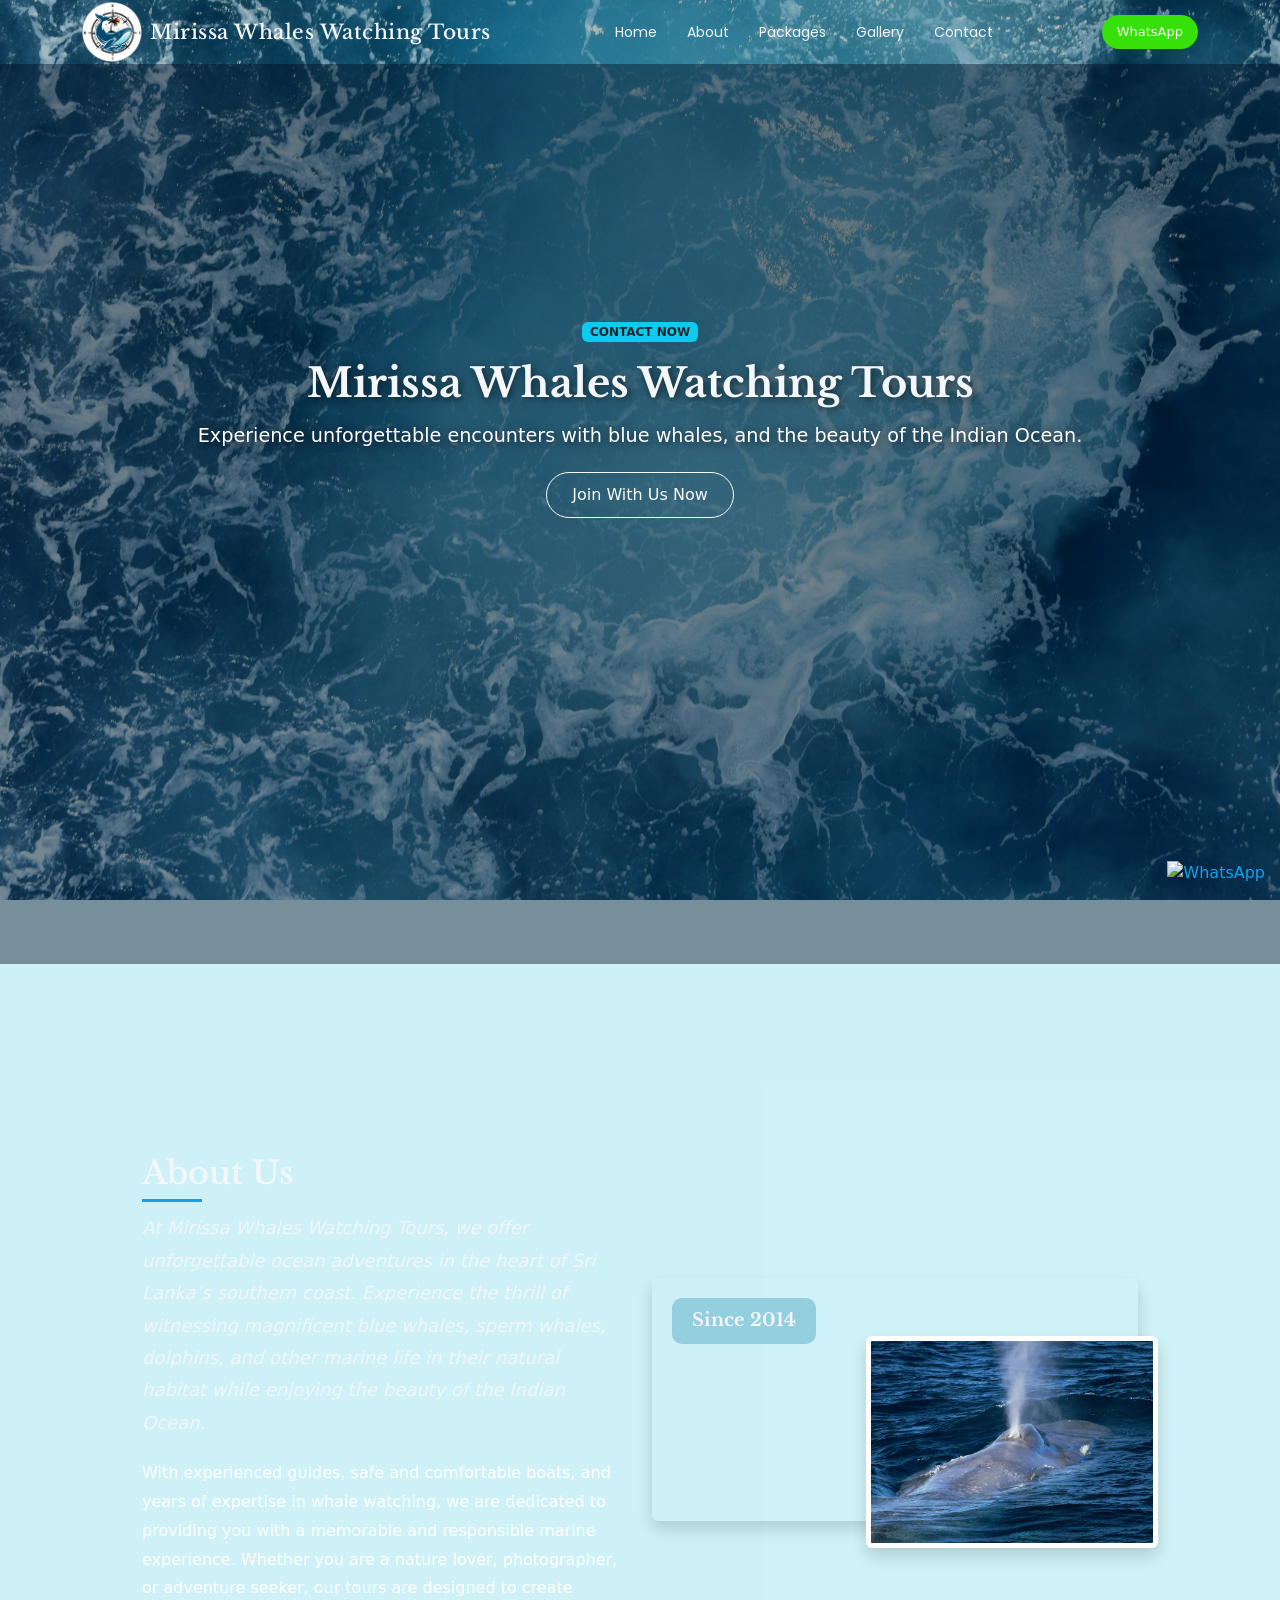
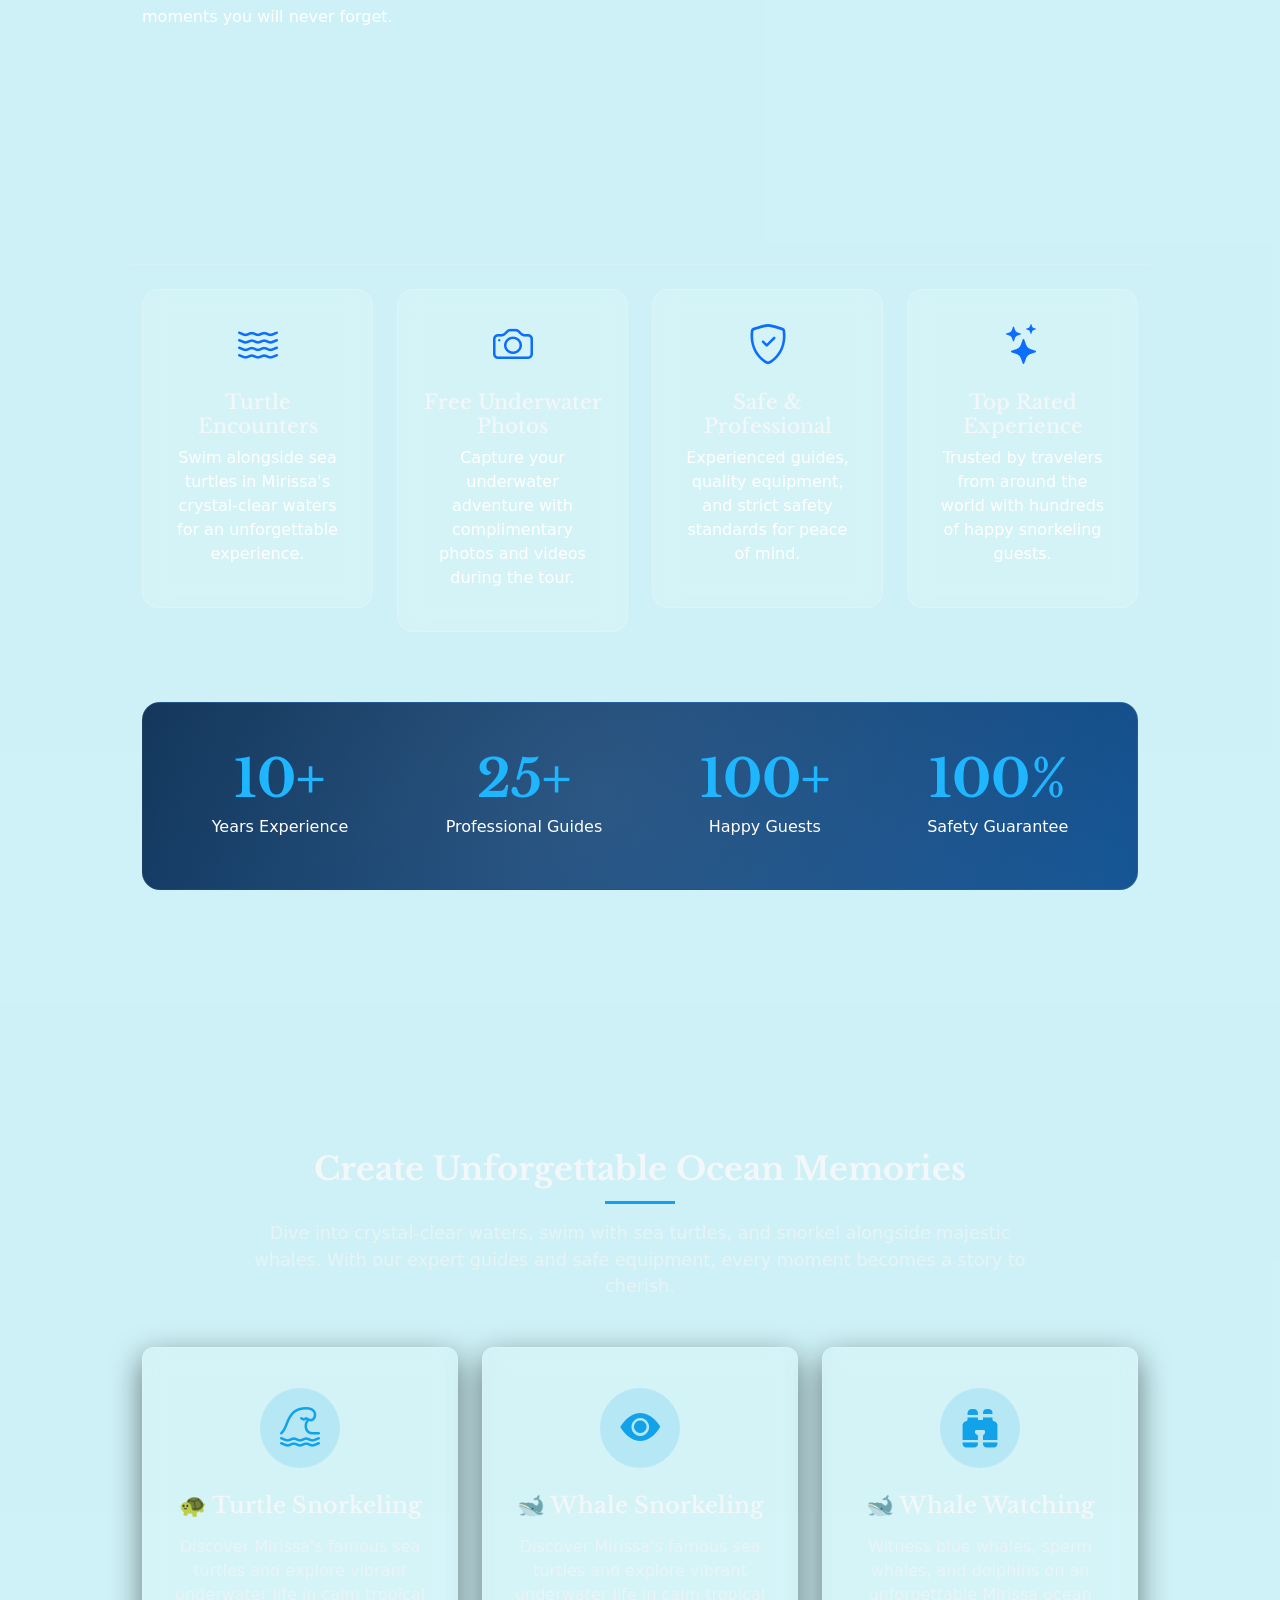
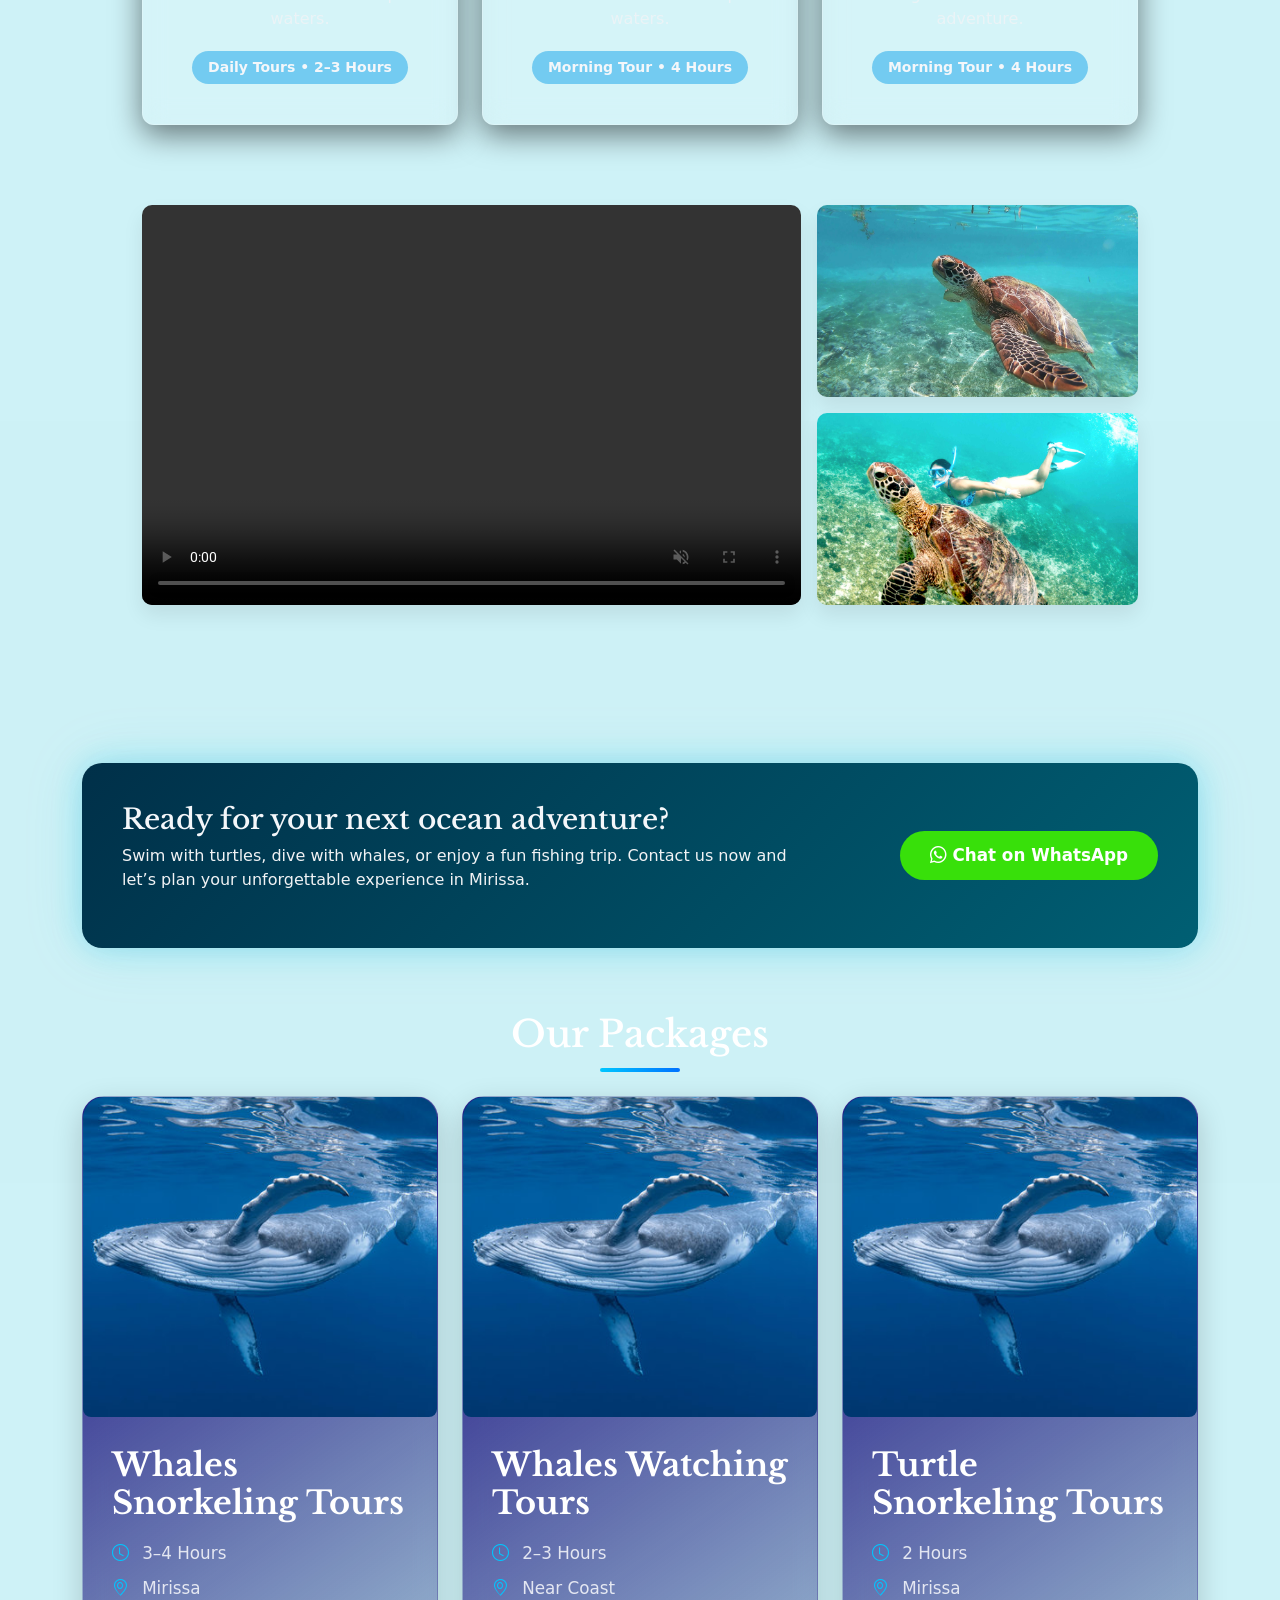
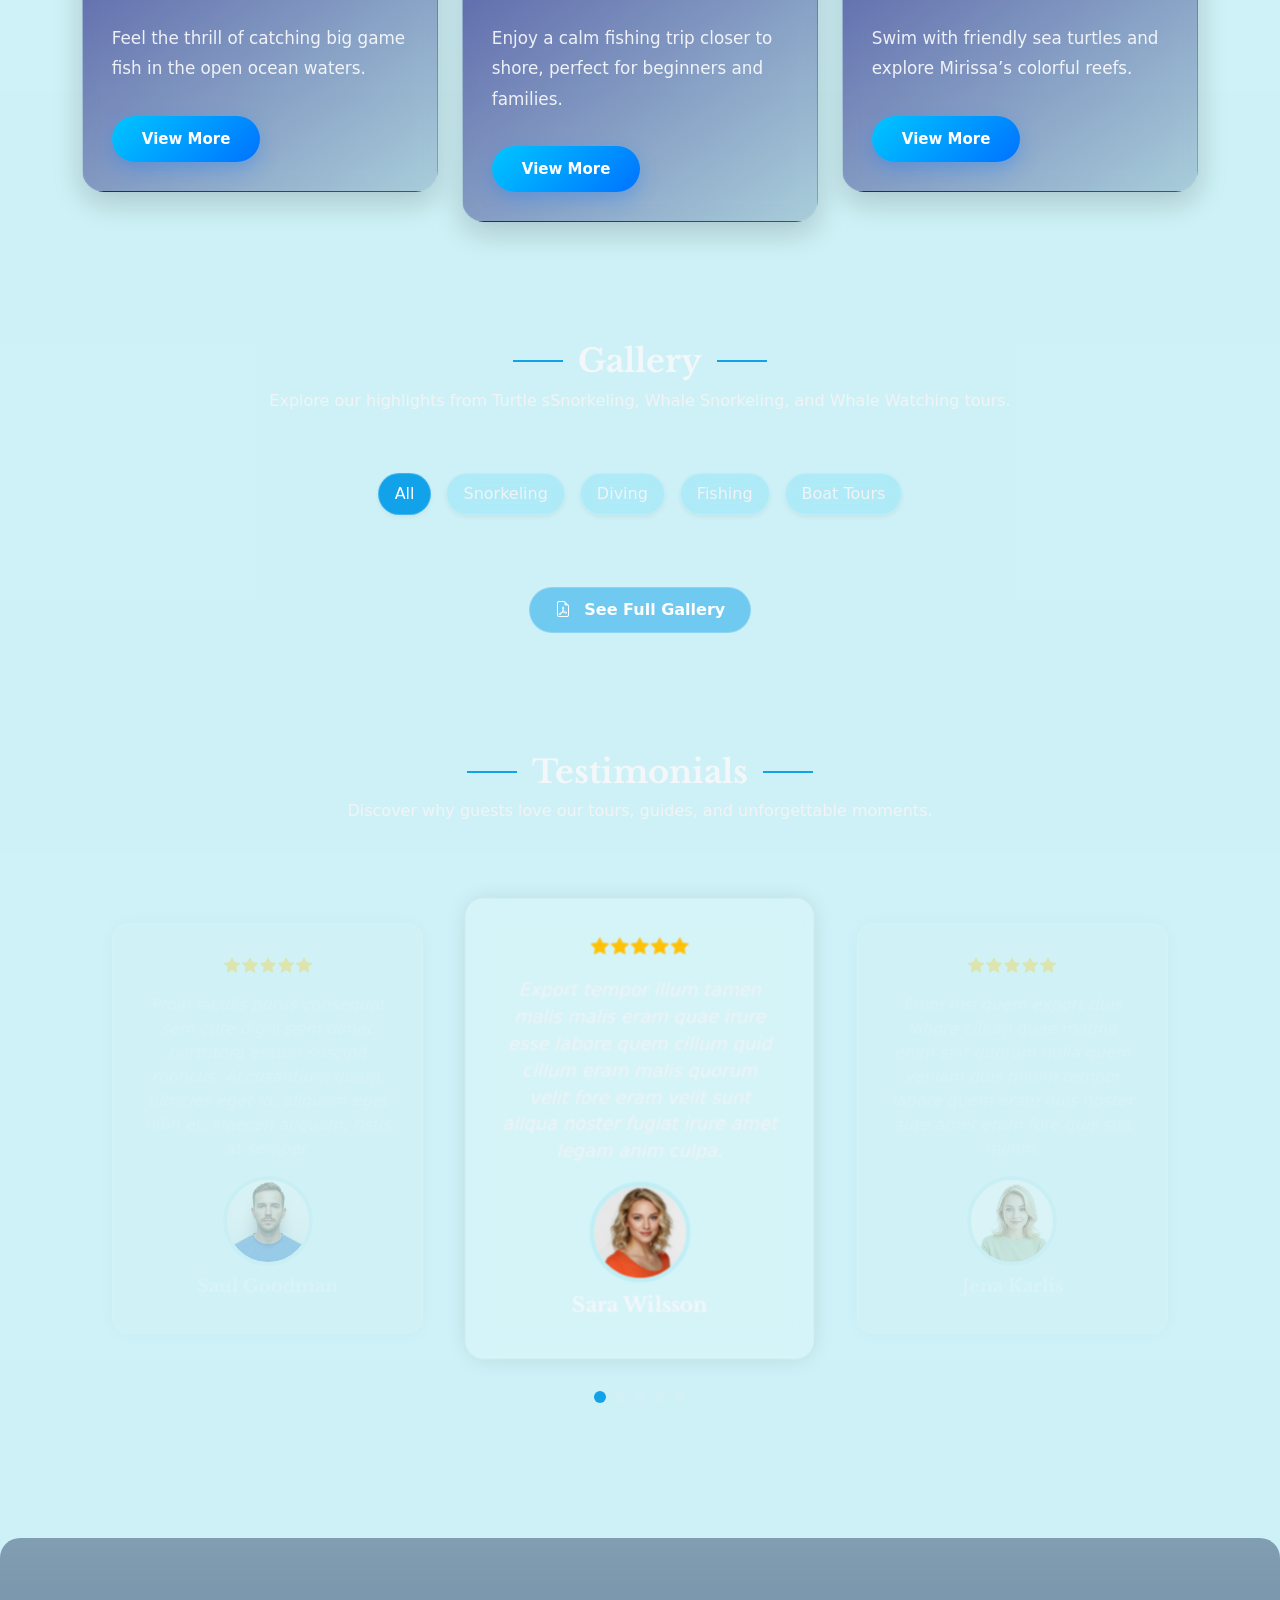
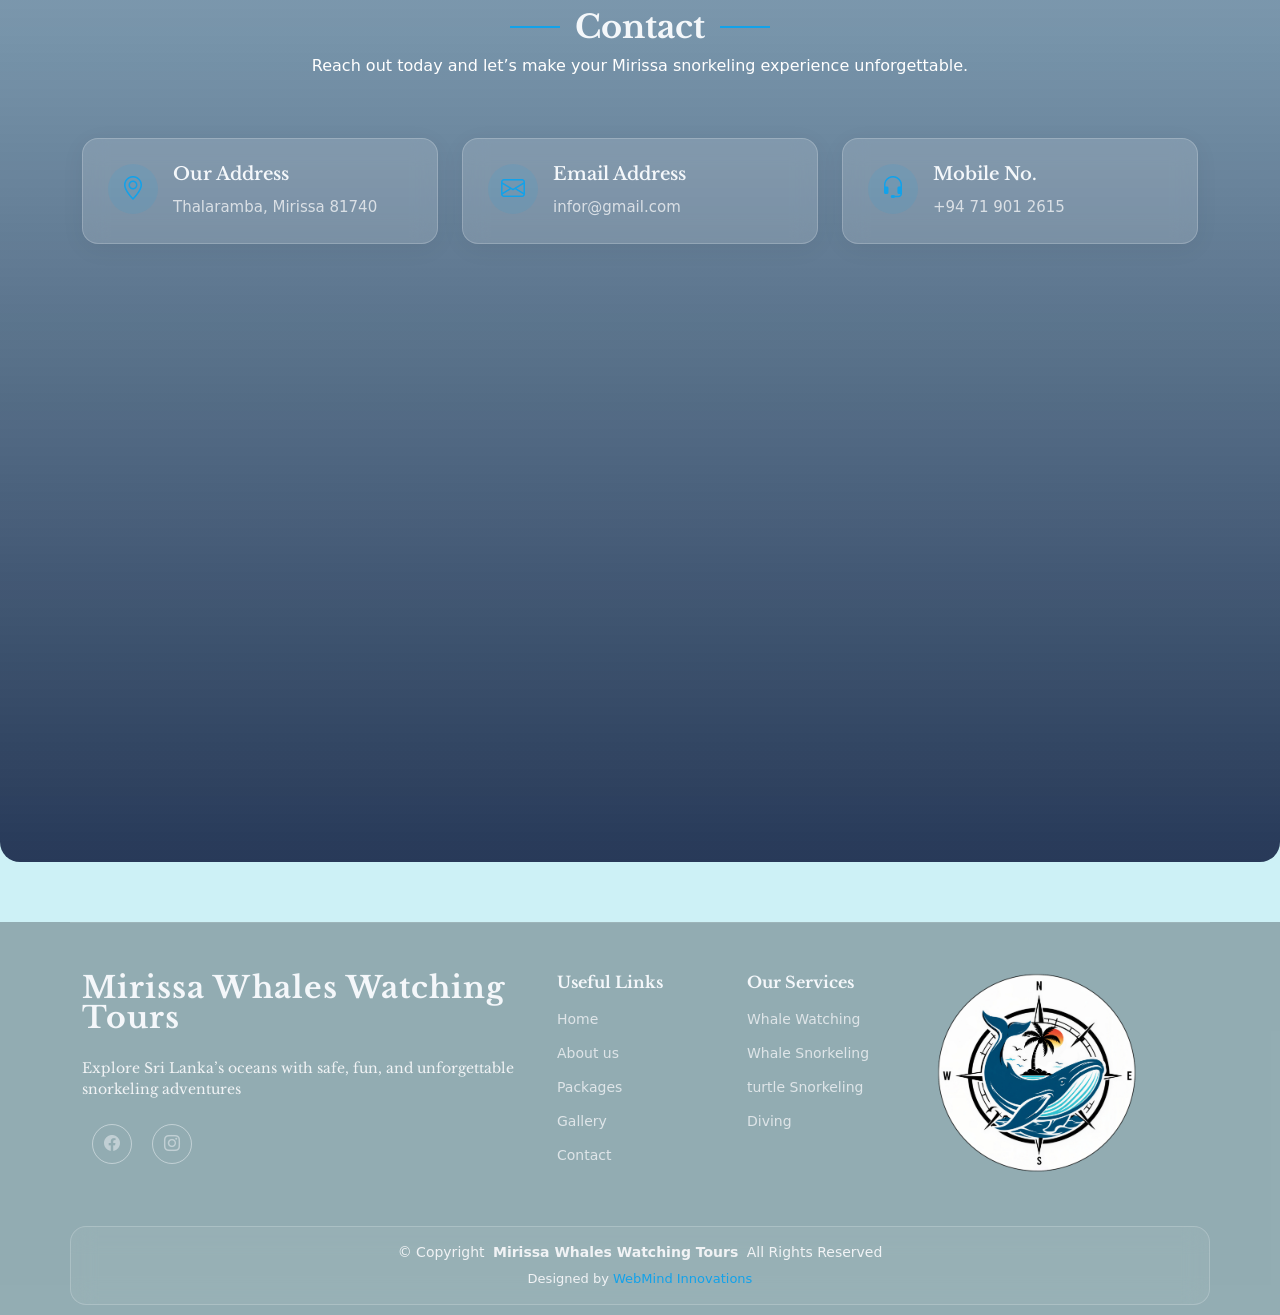
==== commit 9346998d: "update footer" ====
--- a/index.html
+++ b/index.html
@@ -894,12 +894,10 @@
         <div class="col-lg-2 col-6 footer-links">
           <h4>Our Services</h4>
           <ul>
-            <li><a href="#packages">Turtle Snorkeling</a></li>
-            <li><a href="#packages">Scuba Diving</a></li>
-            <li><a href="#packages">Night Snorkeling</a></li>
-            <li><a href="#packages">Fishng Tours</a></li>
-            <li><a href="#packages">Sunset Boat Tours</a></li>
-            <li><a href="#packages">Whale Snorkeling Tours</a></li>
+            <li><a href="#packages">Whale Watching</a></li>
+            <li><a href="#packages">Whale Snorkeling</a></li>
+            <li><a href="#packages">turtle Snorkeling</a></li>
+            <li><a href="#packages">Diving</a></li>
           </ul>
         </div>
 
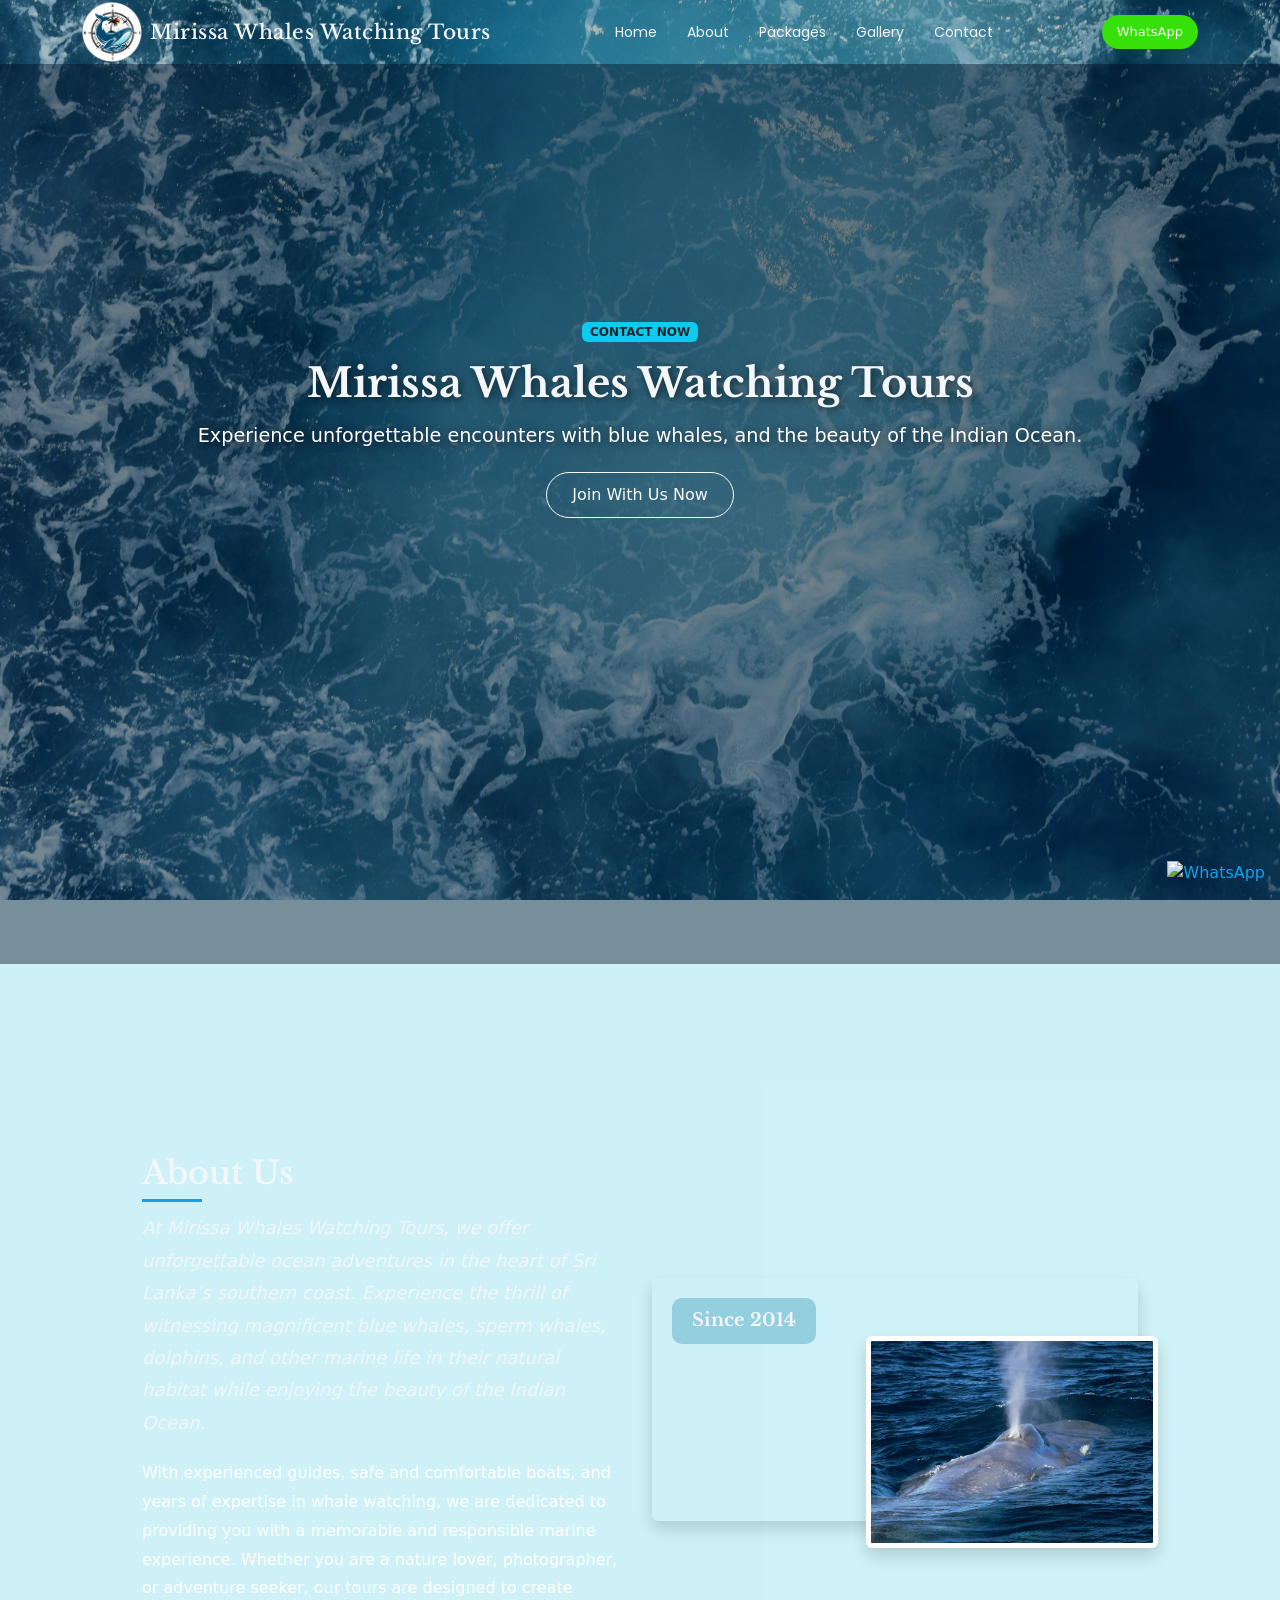
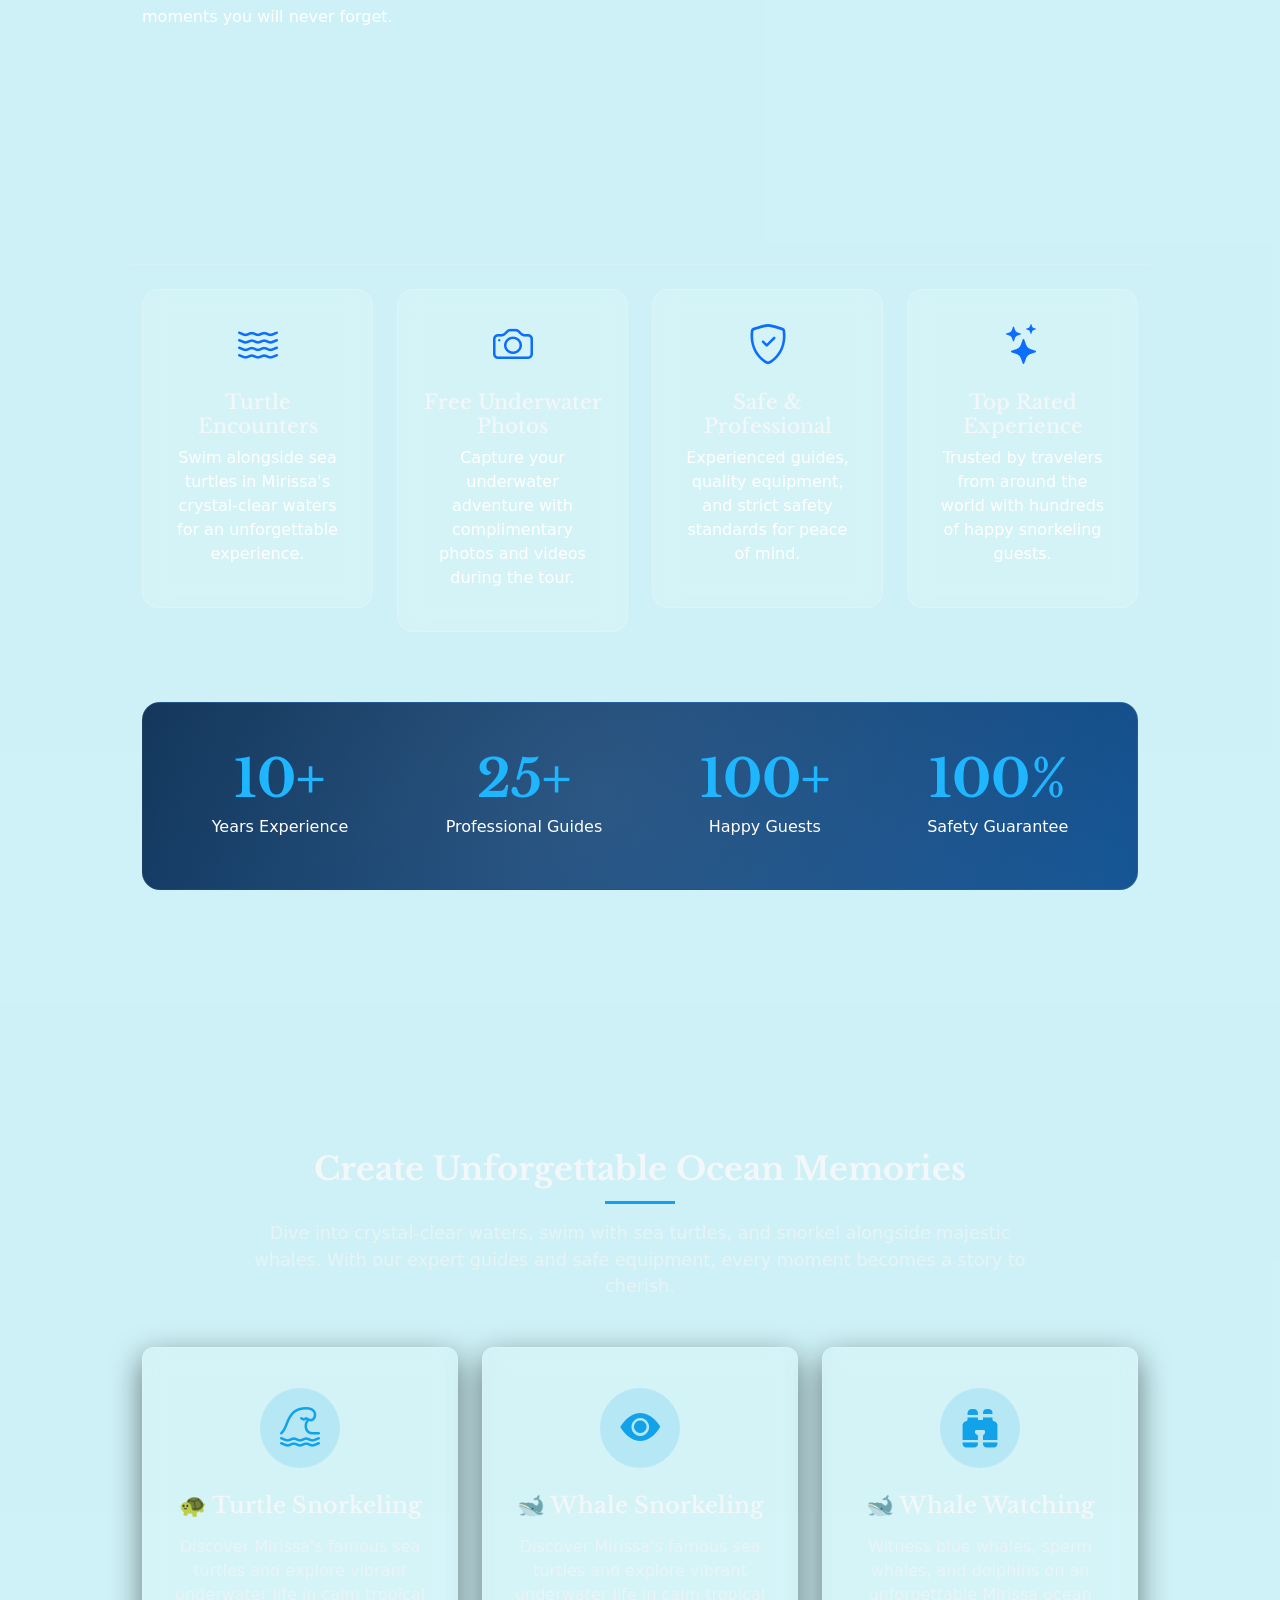
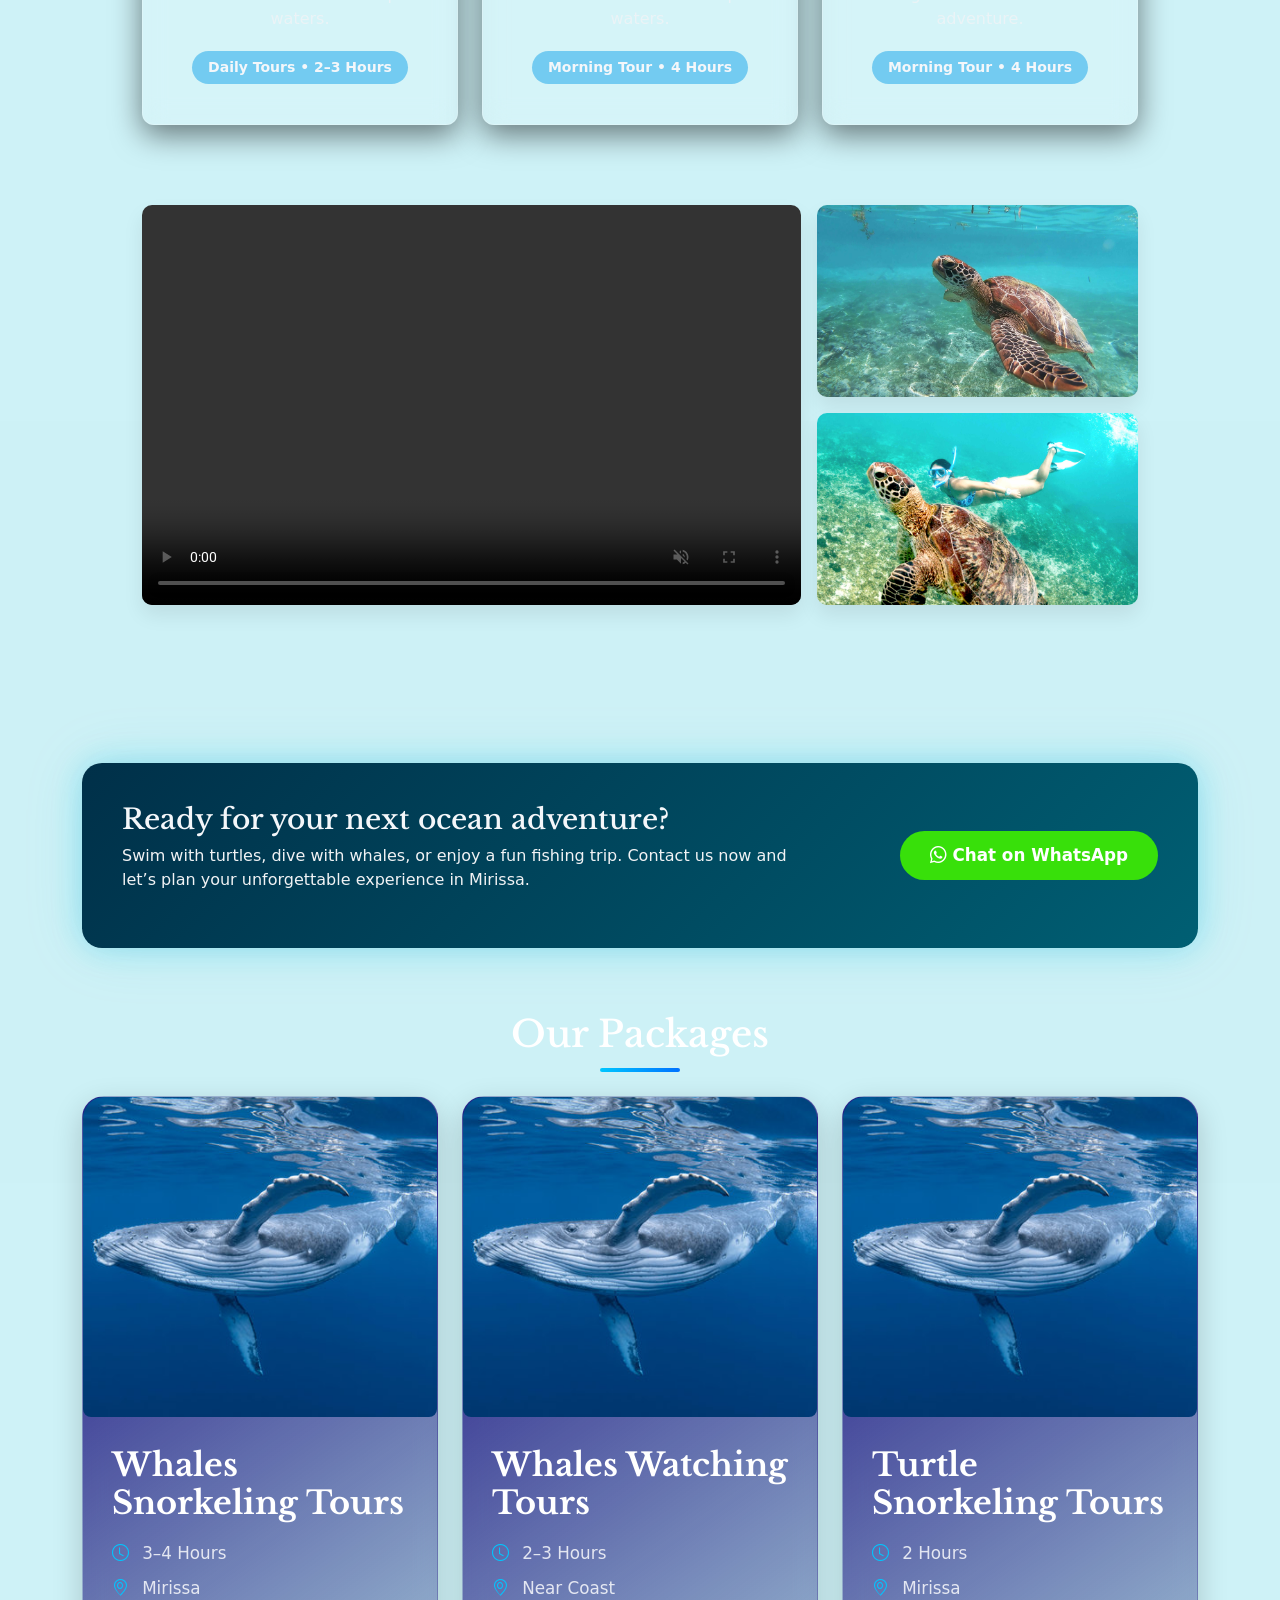
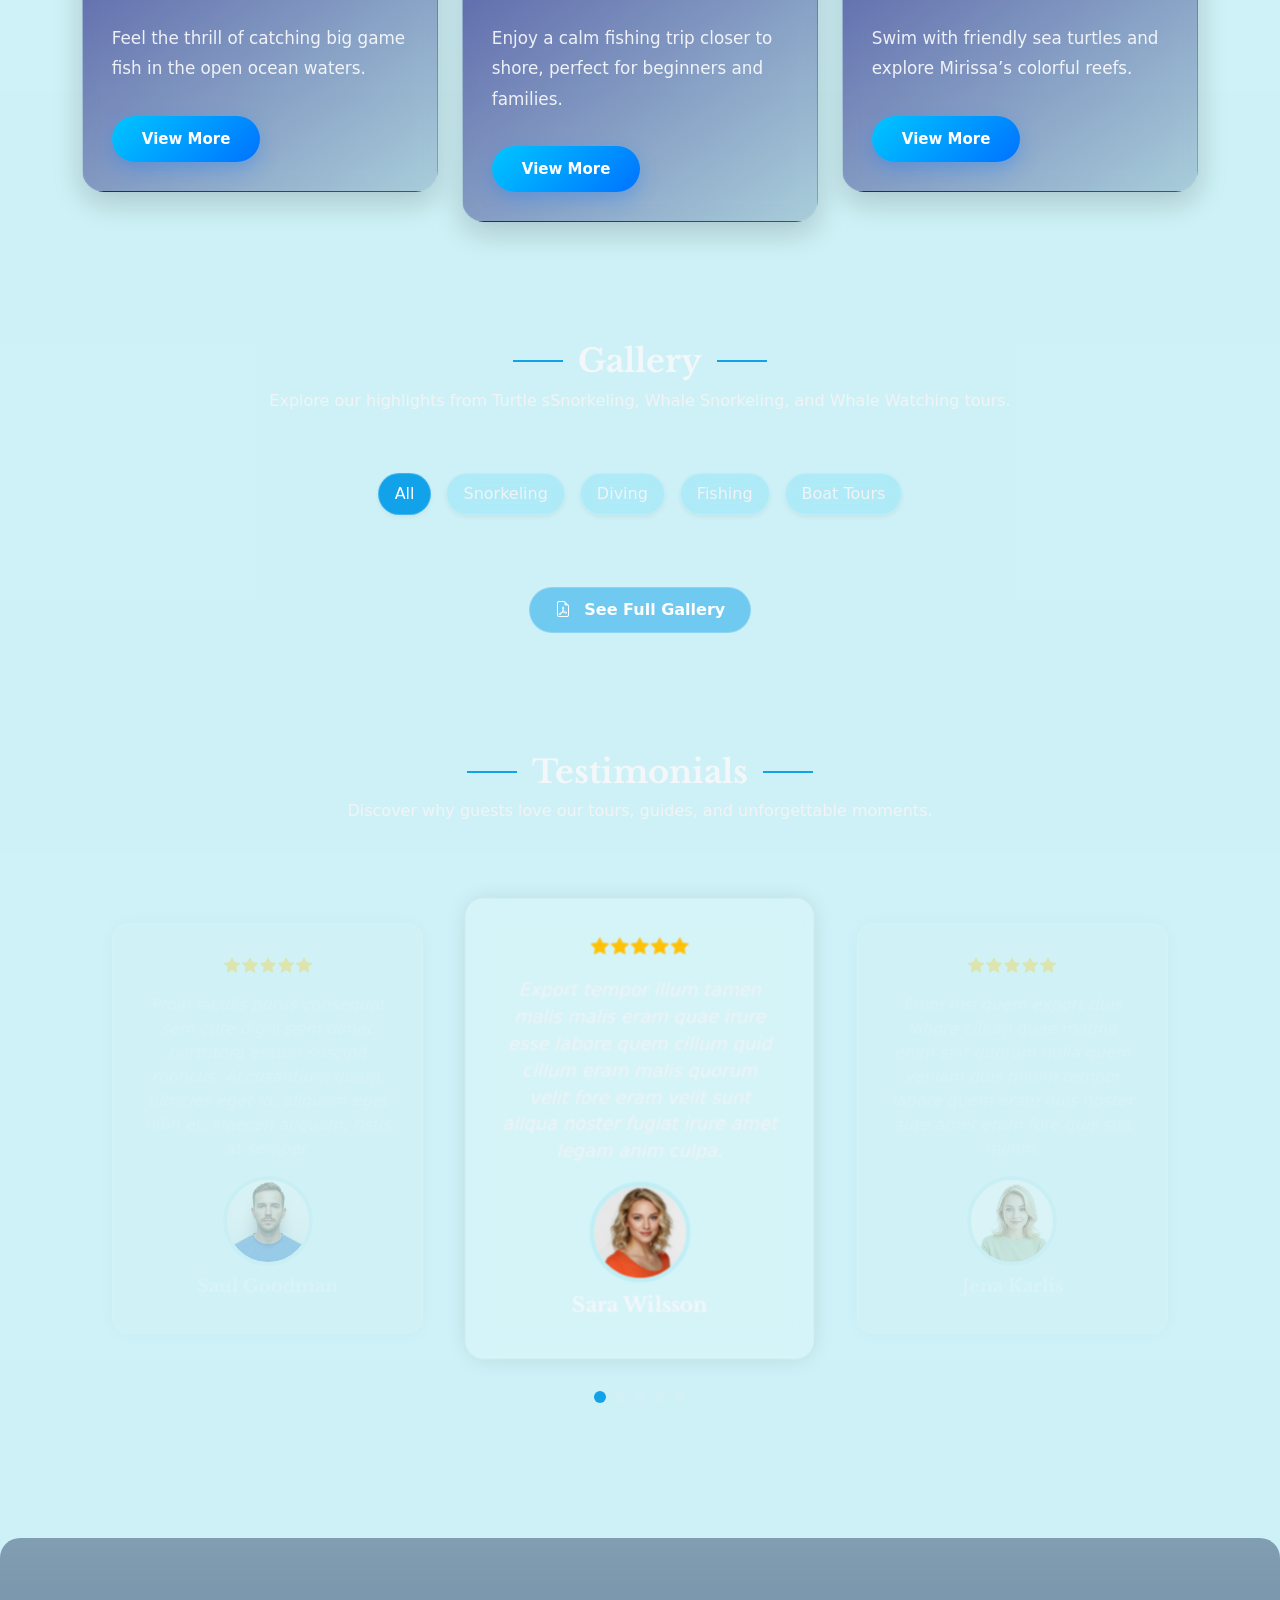
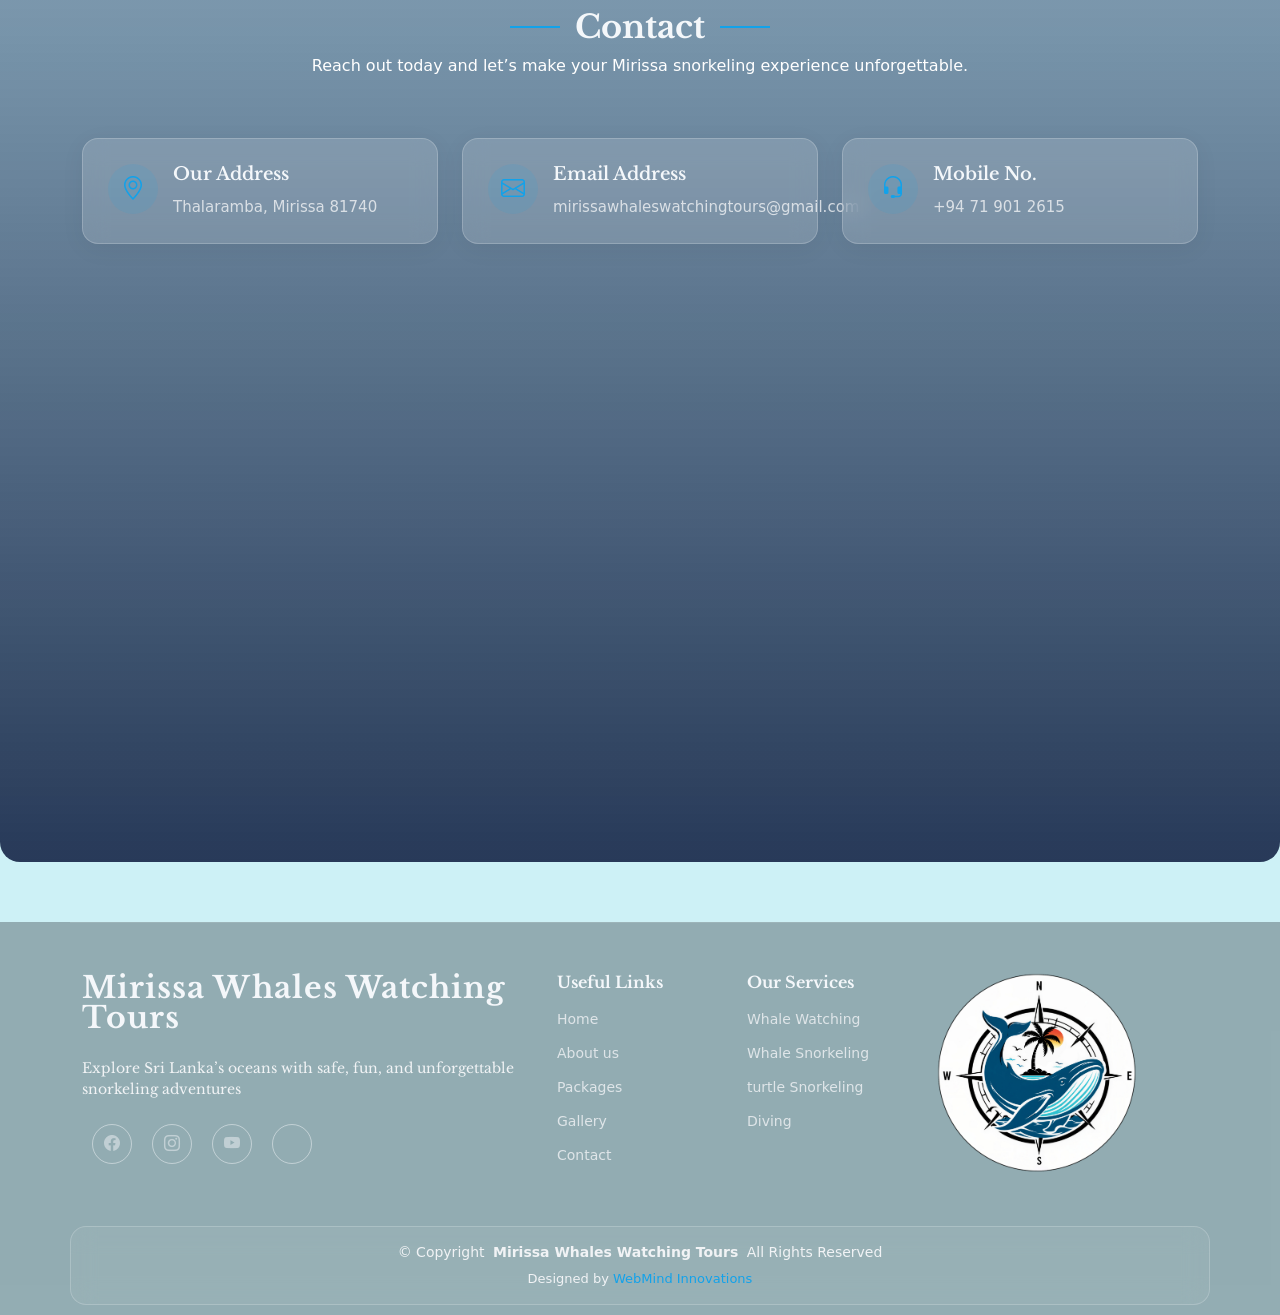
==== commit c26edc50: "update" ====
--- a/index.html
+++ b/index.html
@@ -825,7 +825,7 @@
                 </div>
                 <div class="info-content">
                   <h4>Email Address</h4>
-                  <p>infor@gmail.com</p>
+                  <p>mirissawhaleswatchingtours@gmail.com</p>
                 </div>
               </div>
             </div>
@@ -873,12 +873,24 @@
           </a>
           <p>Explore Sri Lanka’s oceans with safe, fun, and unforgettable snorkeling adventures</p>
           <div class="social-links d-flex mt-4">
-            <!-- <a href=""><i class="bi bi-twitter-x"></i></a> -->
-            <a href=""><i class="bi bi-facebook"></i></a>
-            <a href=""><i class="bi bi-instagram"></i></a>
-            <!-- <a href=""><i class="bi bi-linkedin"></i></a> -->
-          </div>
-        </div>
+            <a href="https://www.facebook.com/yourpage" target="_blank">
+              <i class="bi bi-facebook"></i>
+            </a>
+
+            <a href="https://www.instagram.com/yourpage" target="_blank">
+              <i class="bi bi-instagram"></i>
+            </a>
+
+            <a href="https://www.youtube.com/@yourchannel" target="_blank">
+              <i class="bi bi-youtube"></i>
+            </a>
+
+            <a href="https://www.tripadvisor.com/your-business" target="_blank">
+              <i class="fa-brands fa-tripadvisor"></i>
+            </a>
+          </div>
+        </div>
+
 
         <div class="col-lg-2 col-6 footer-links">
           <h4>Useful Links</h4>
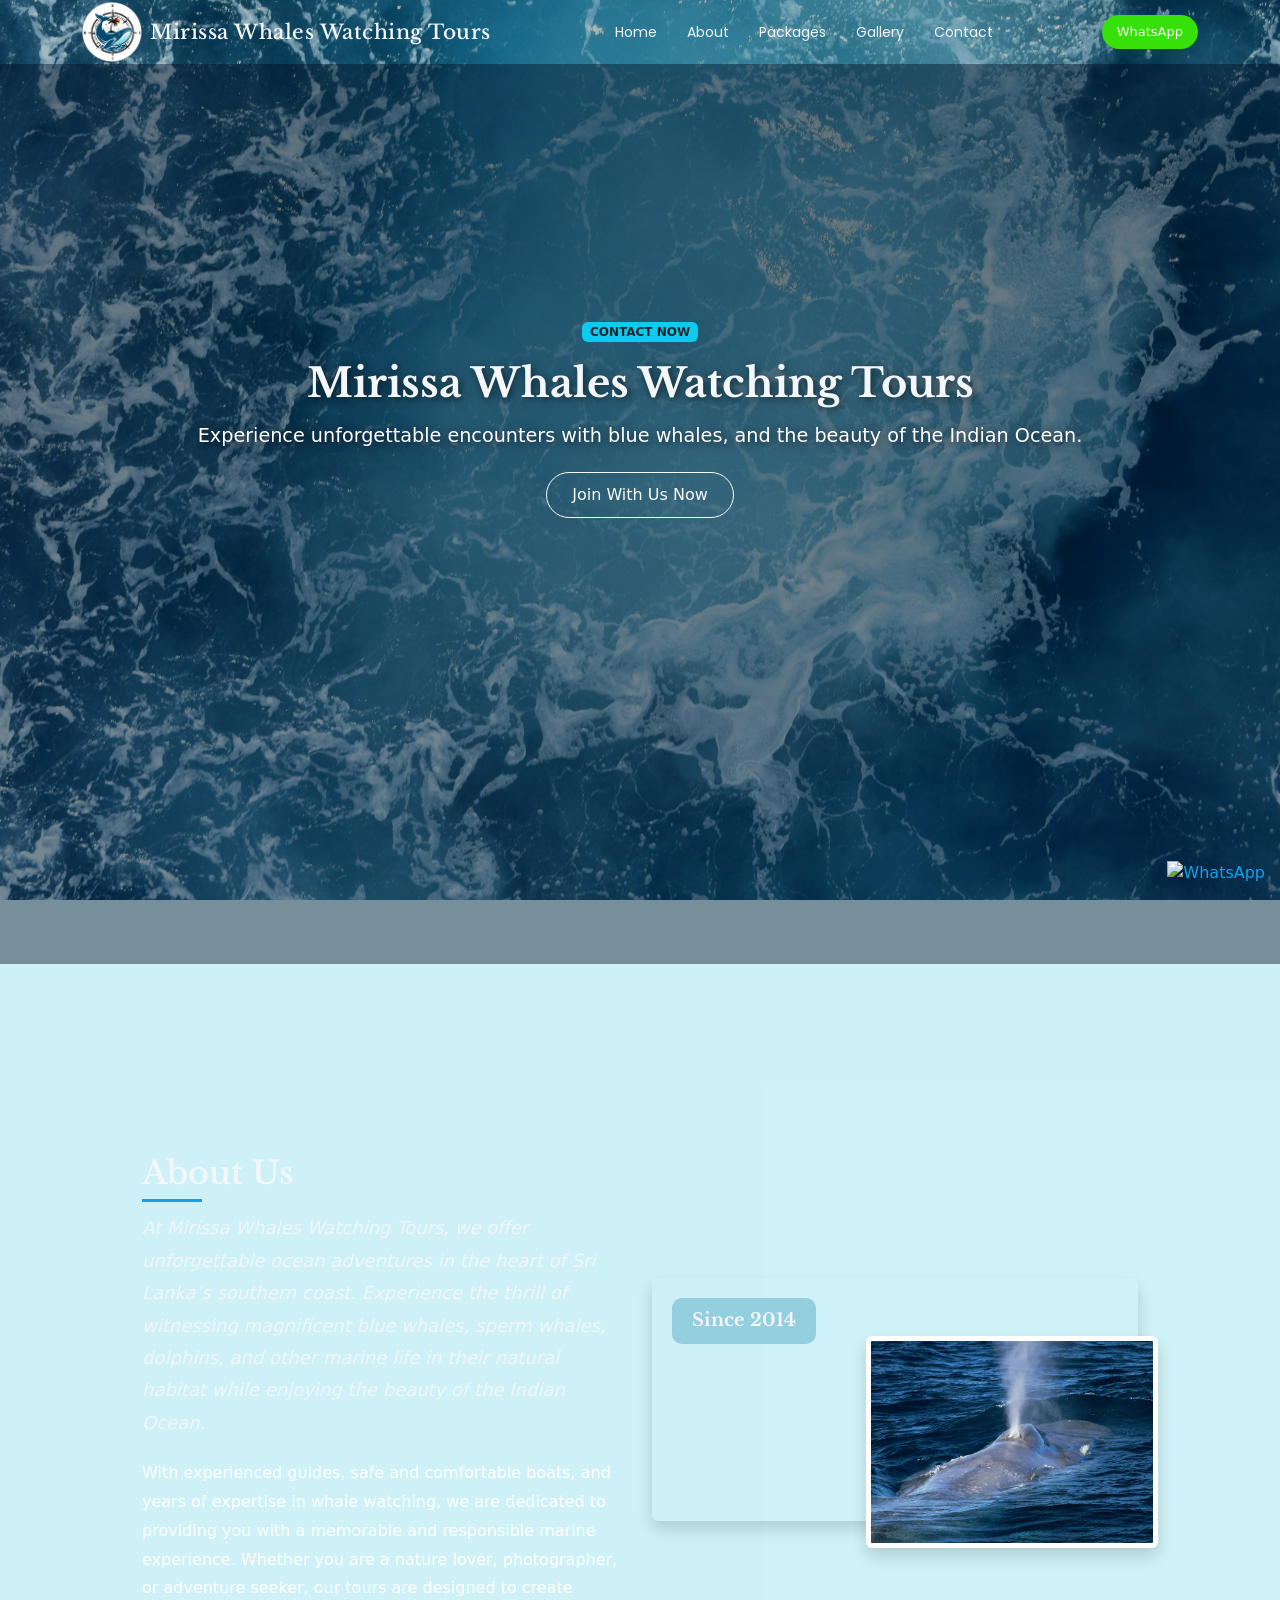
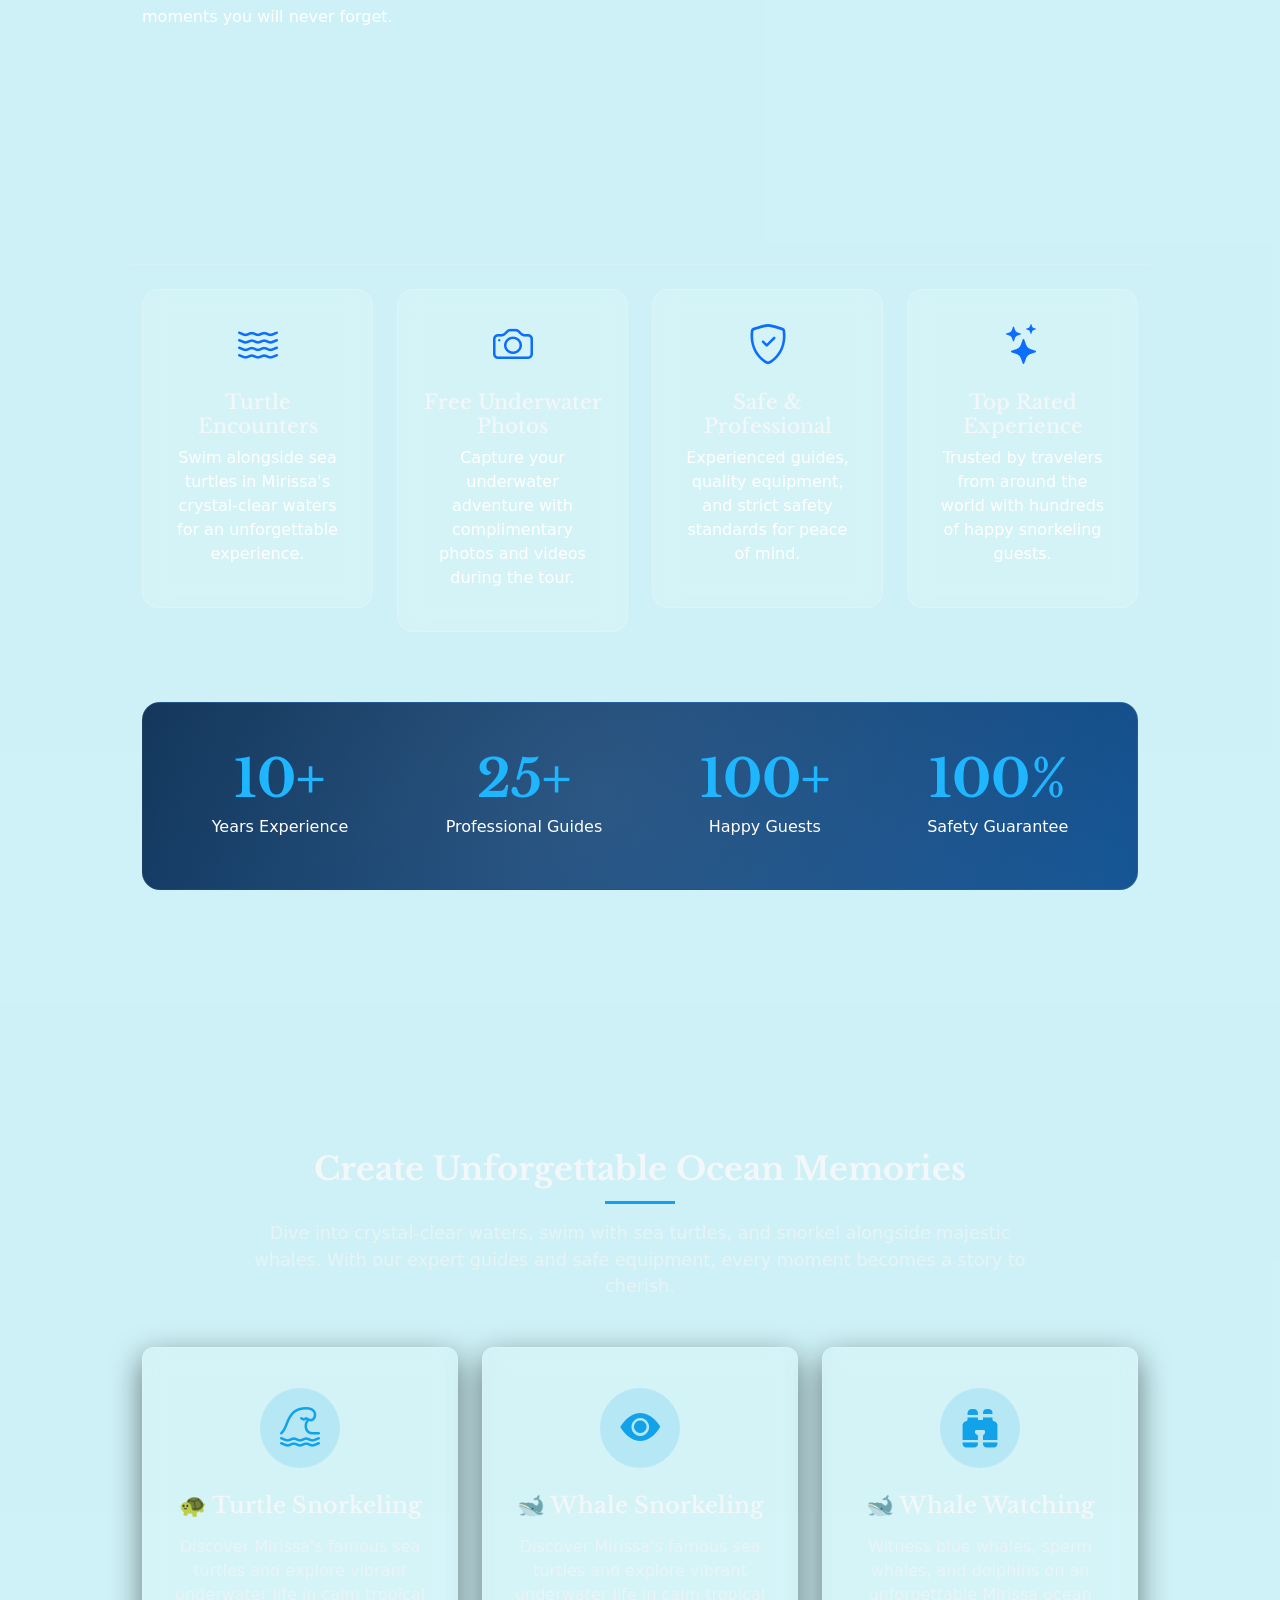
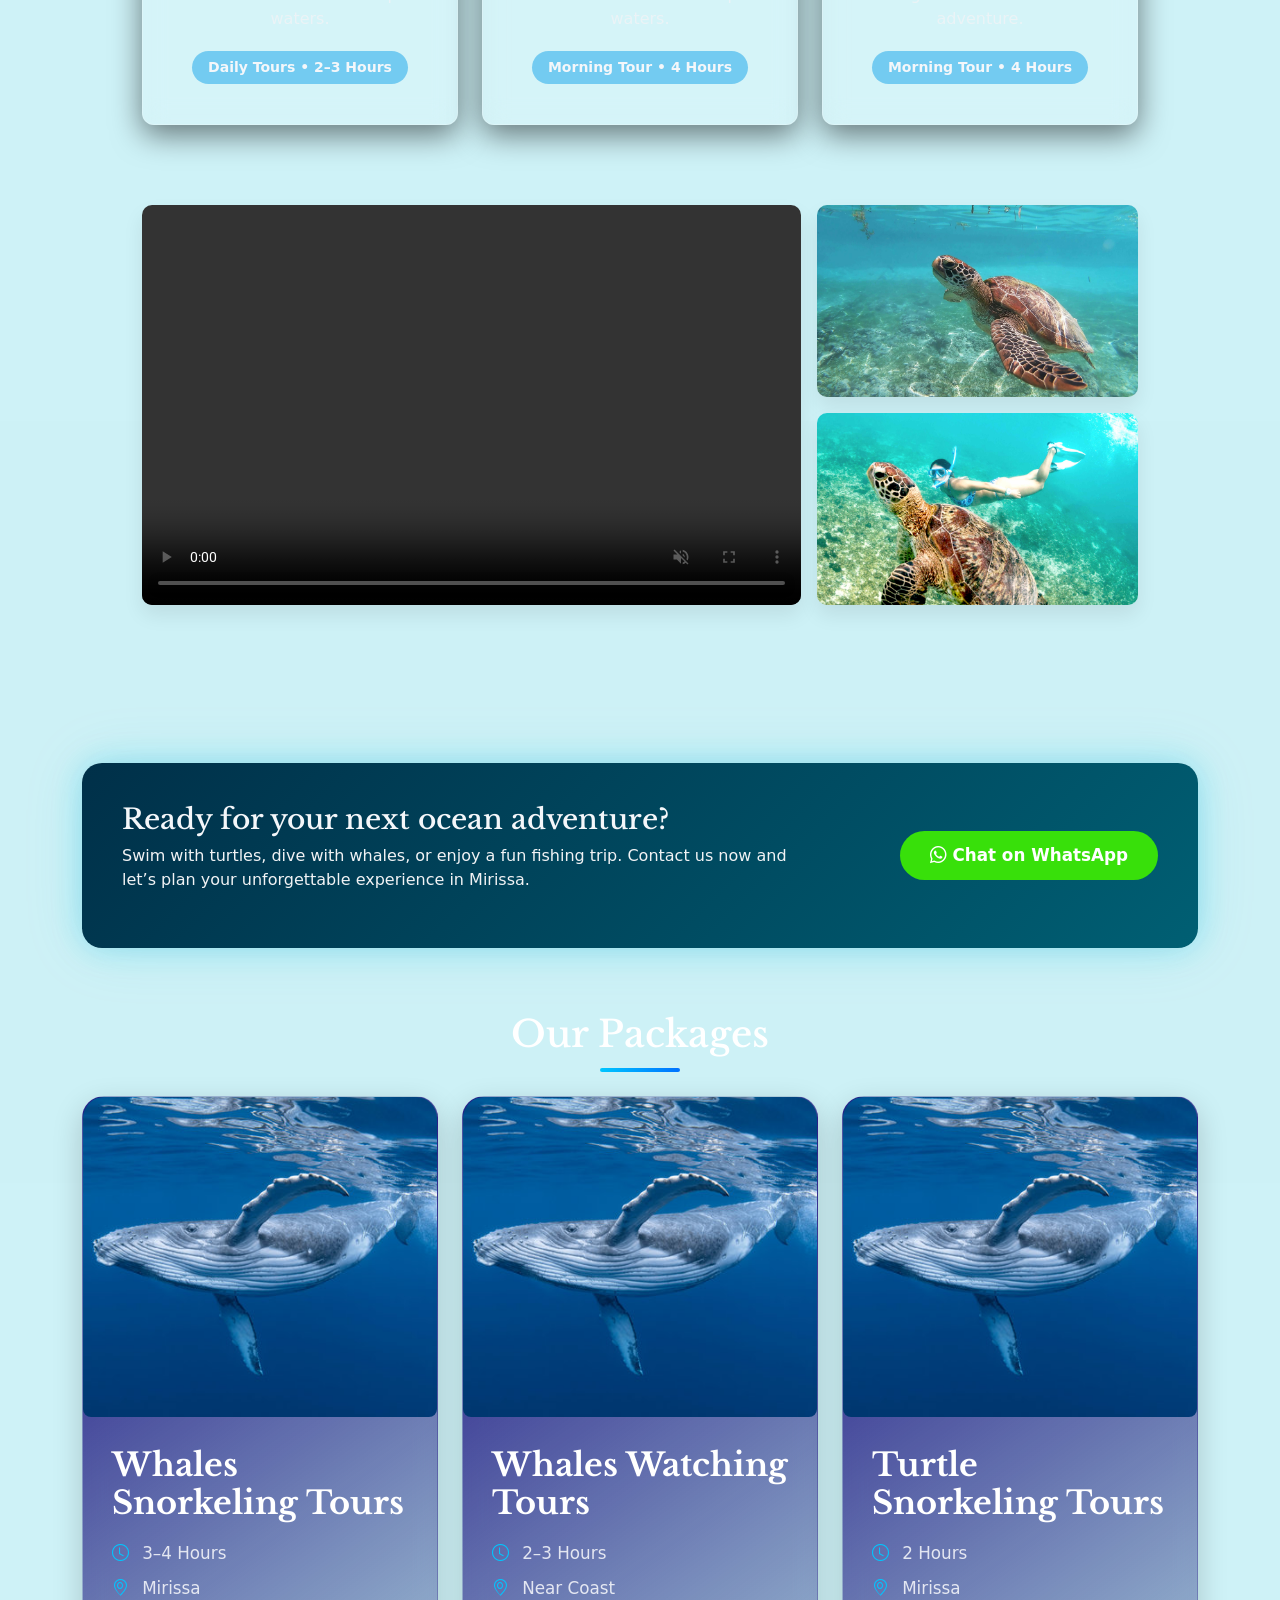
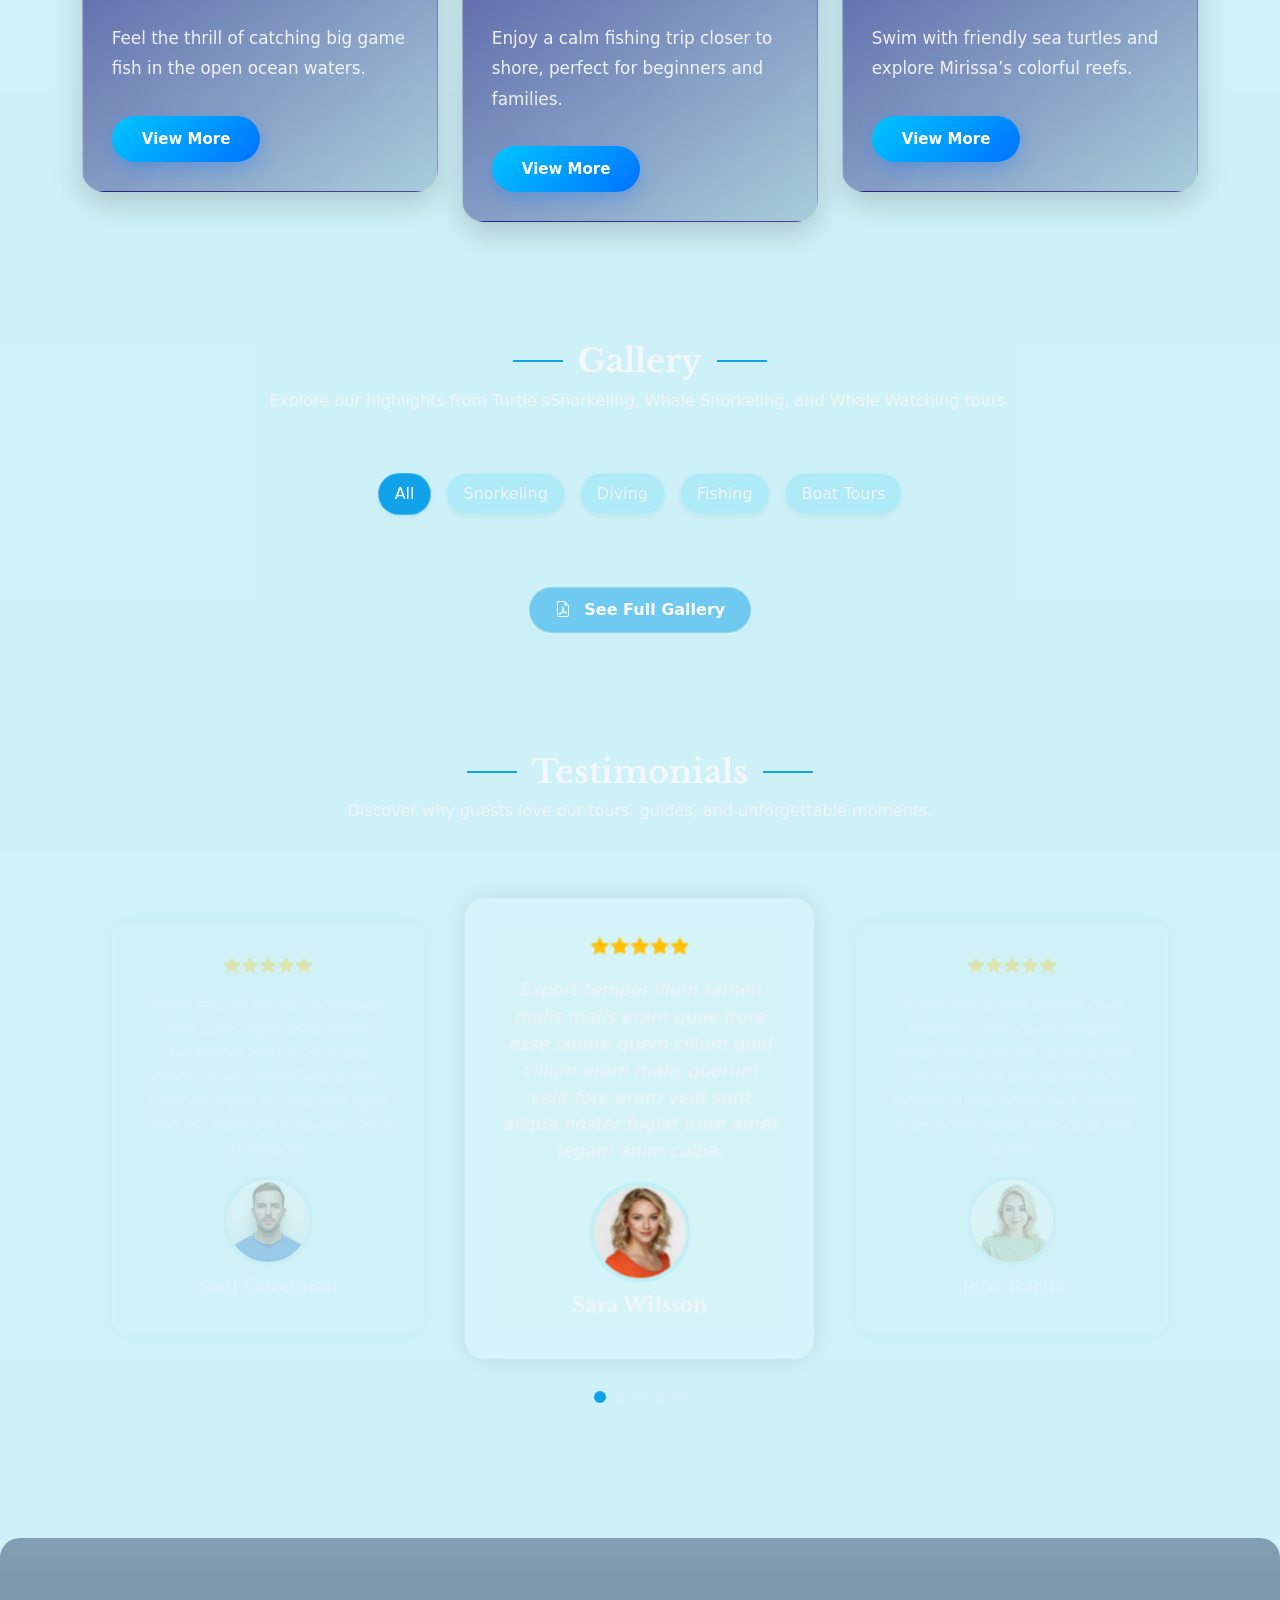
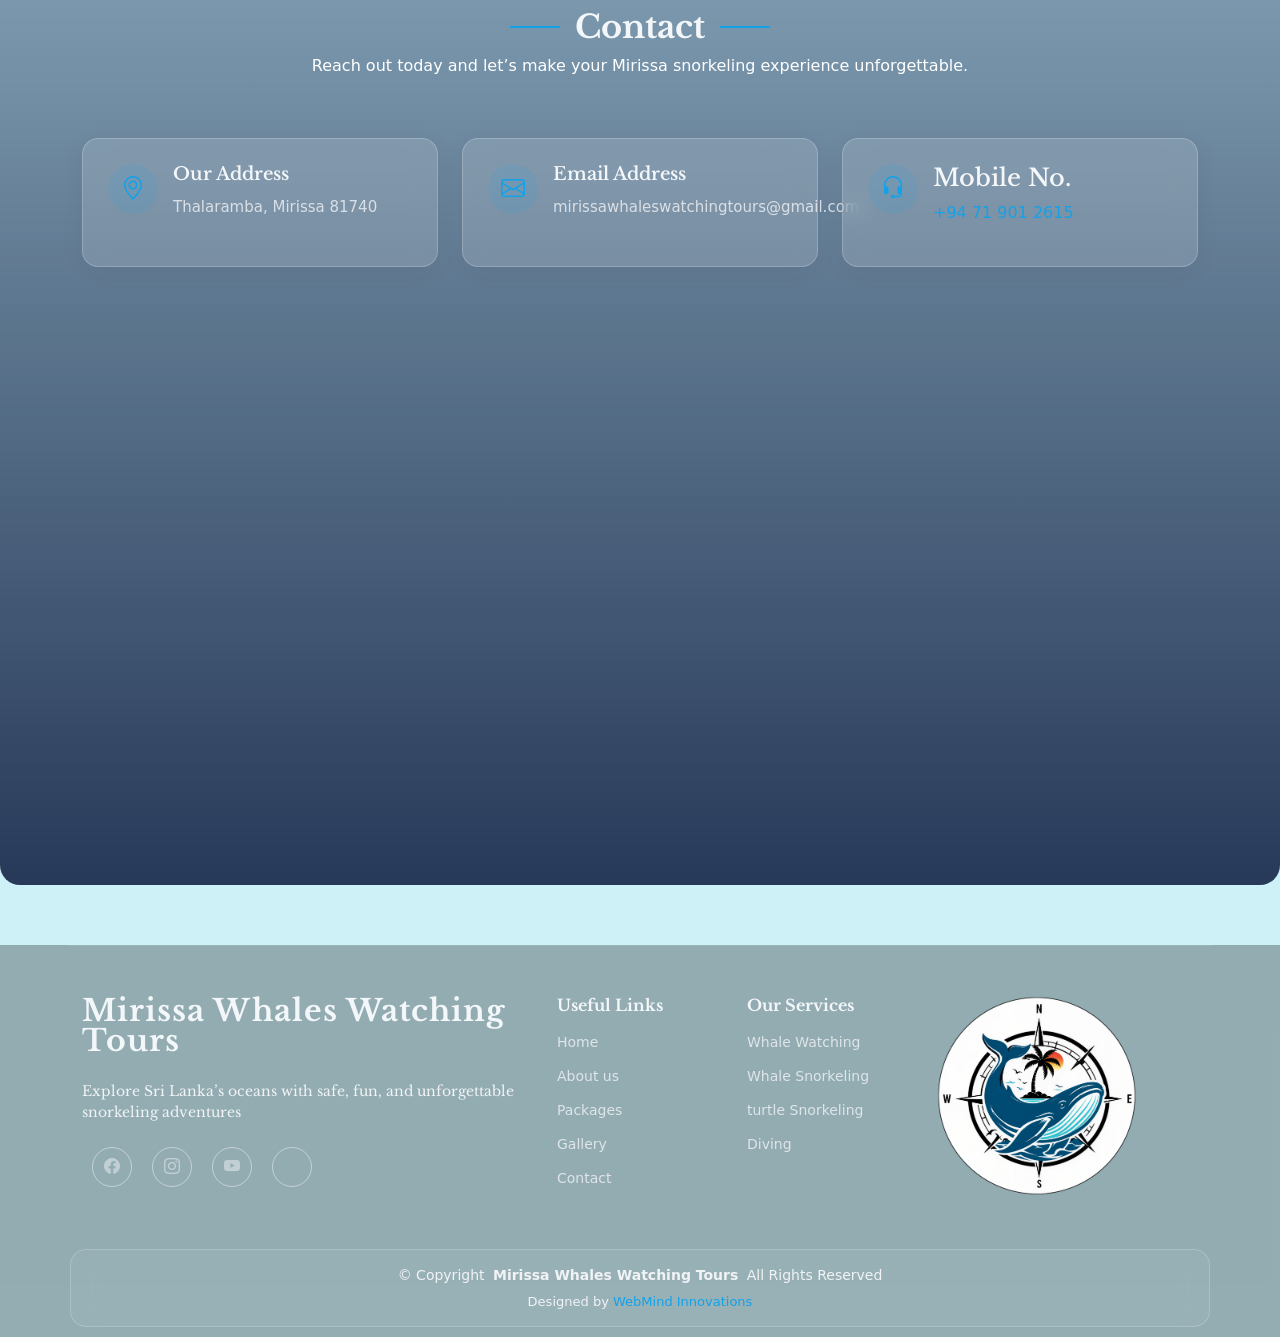
==== commit 497c0572: "update contact" ====
--- a/index.html
+++ b/index.html
@@ -812,8 +812,10 @@
                   <i class="bi bi-geo-alt"></i>
                 </div>
                 <div class="info-content">
+                  <a href="https://maps.app.goo.gl/v72k8ZYp5mSYKYA46" target="_blank" rel="noopener noreferrer">
                   <h4>Our Address</h4>
                   <p>Thalaramba, Mirissa 81740</p>
+                  </a>
                 </div>
               </div>
             </div>
@@ -824,8 +826,10 @@
                   <i class="bi bi-envelope"></i>
                 </div>
                 <div class="info-content">
+                  <a href="mailto:mirissawhaleswatchingtours@gmail.com">
                   <h4>Email Address</h4>
                   <p>mirissawhaleswatchingtours@gmail.com</p>
+                  </a>
                 </div>
               </div>
             </div>
@@ -835,9 +839,11 @@
                 <div class="icon-box">
                   <i class="bi bi-headset"></i>
                 </div>
-                <div class="info-content">
+                <div class="tel:+94719012615">
+                   <a href="Tel">
                   <h4>Mobile No.</h4>
                   <p>+94 71 901 2615</p>
+                  </a>
                 </div>
               </div>
             </div>
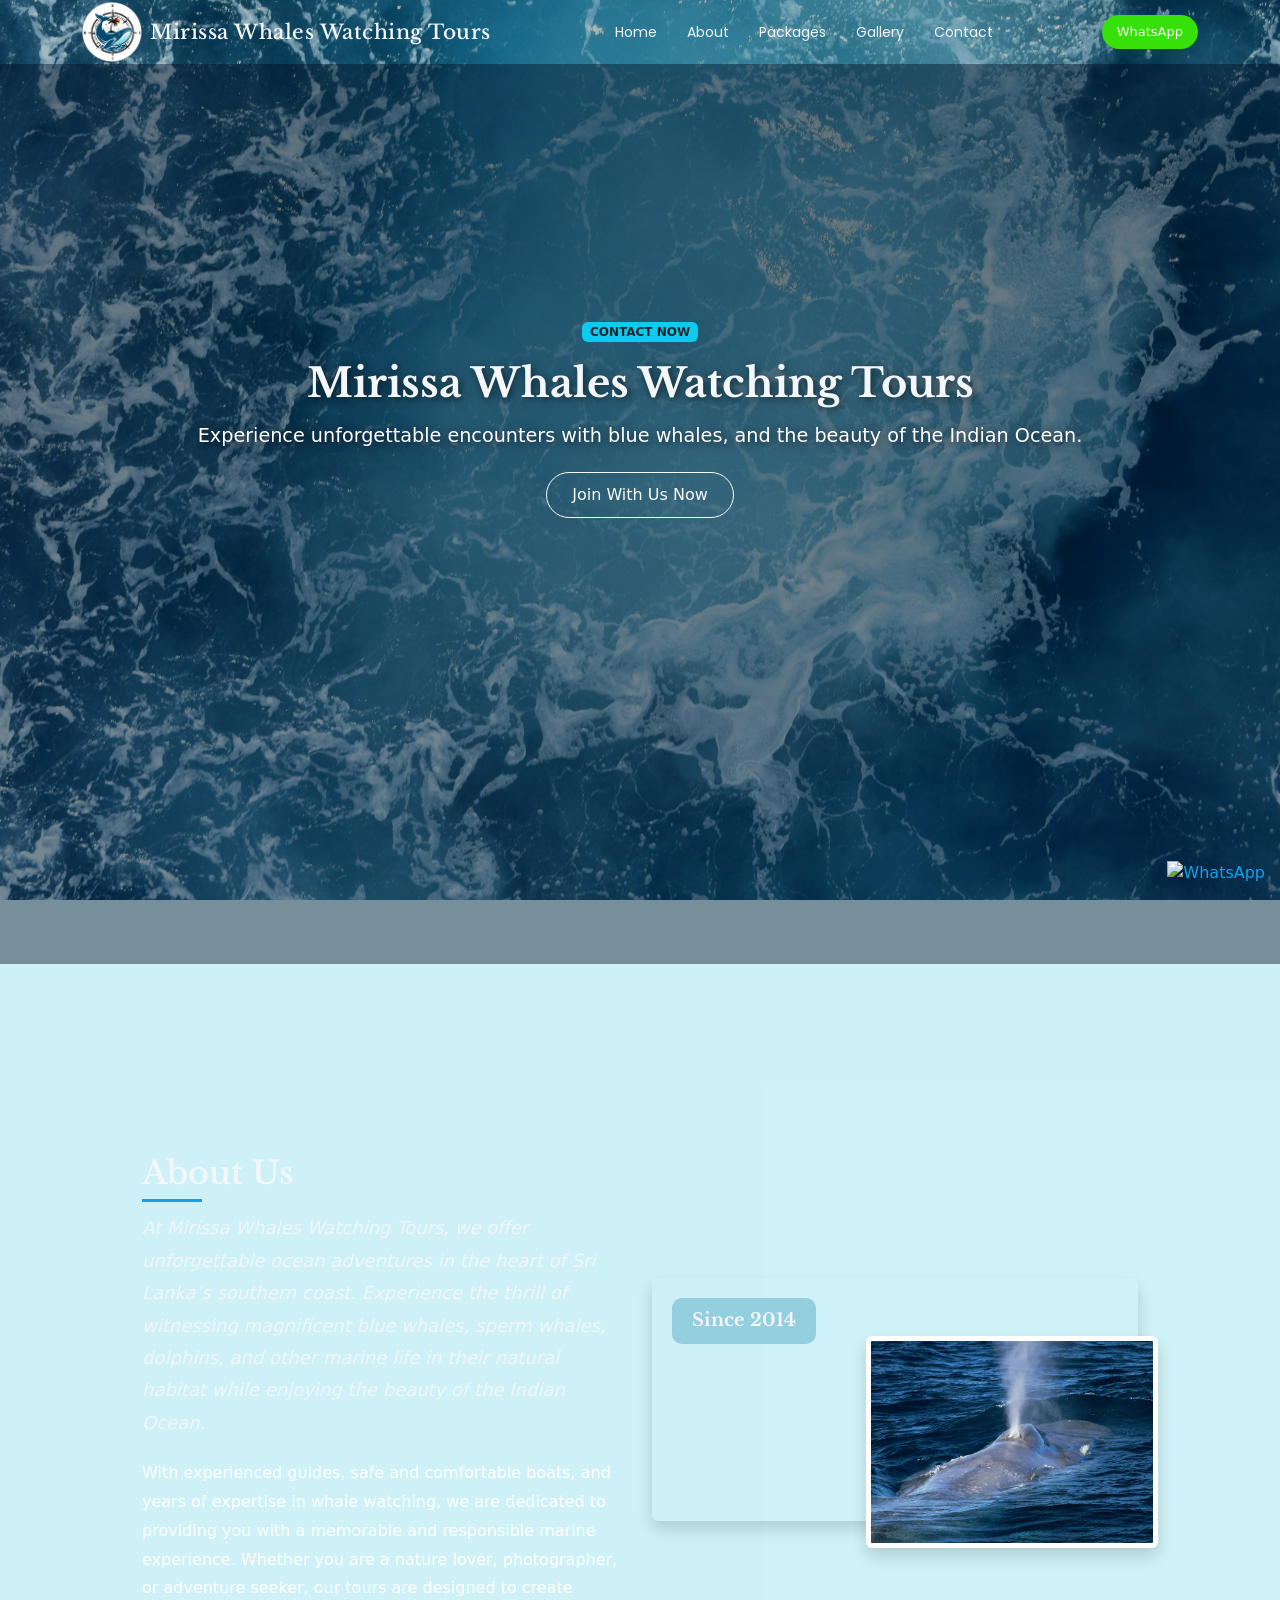
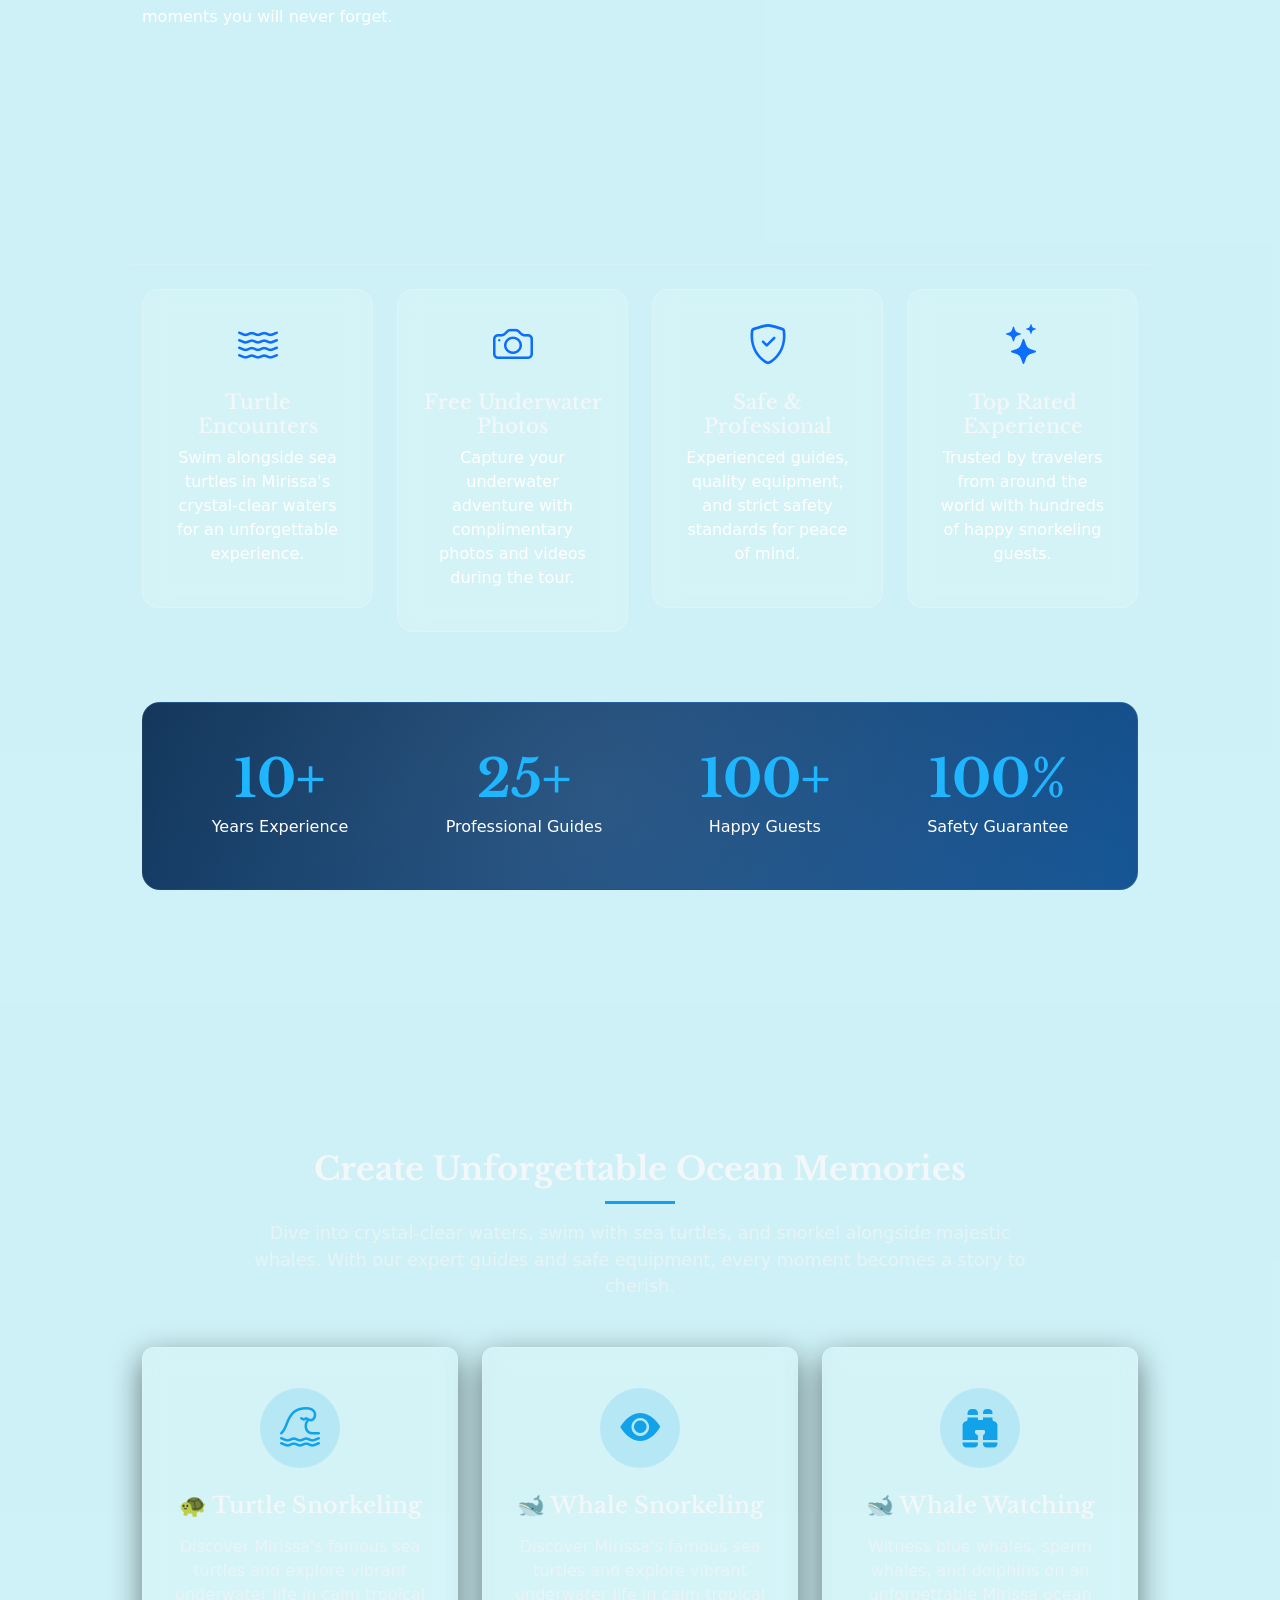
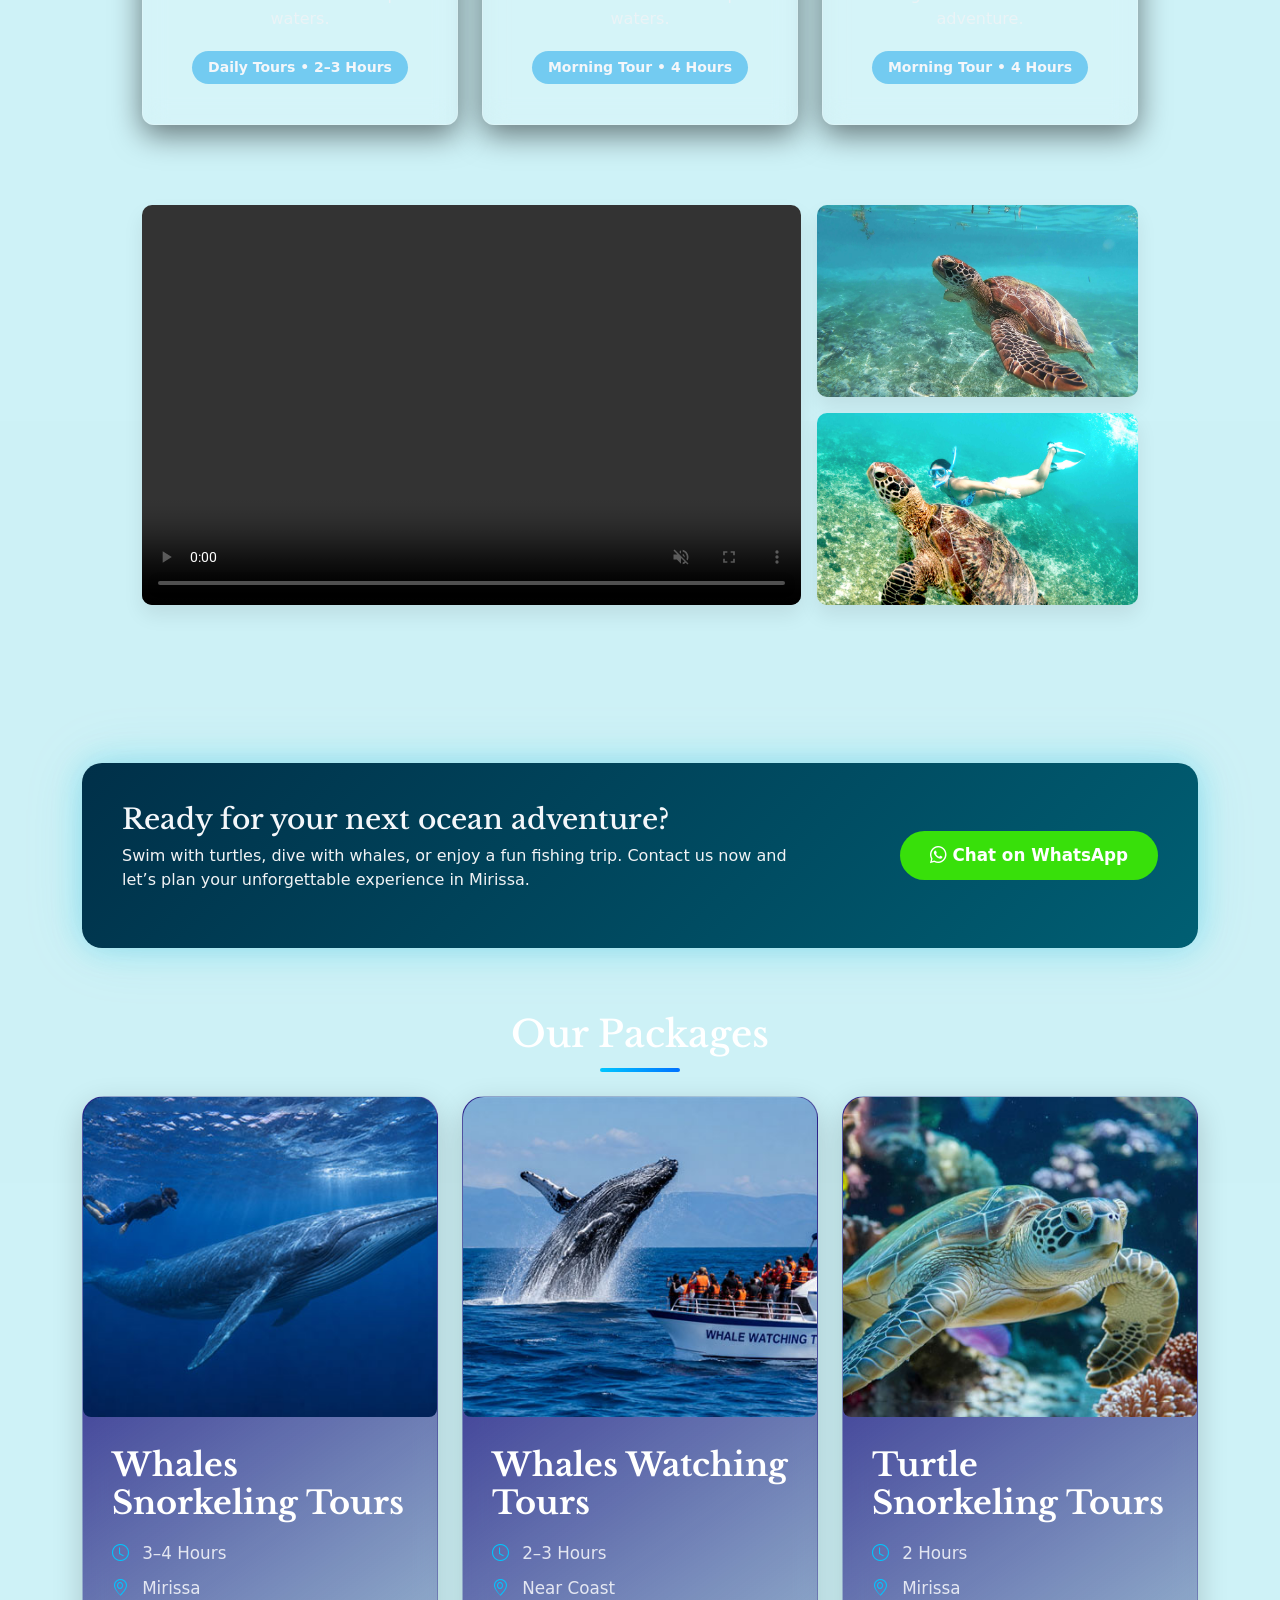
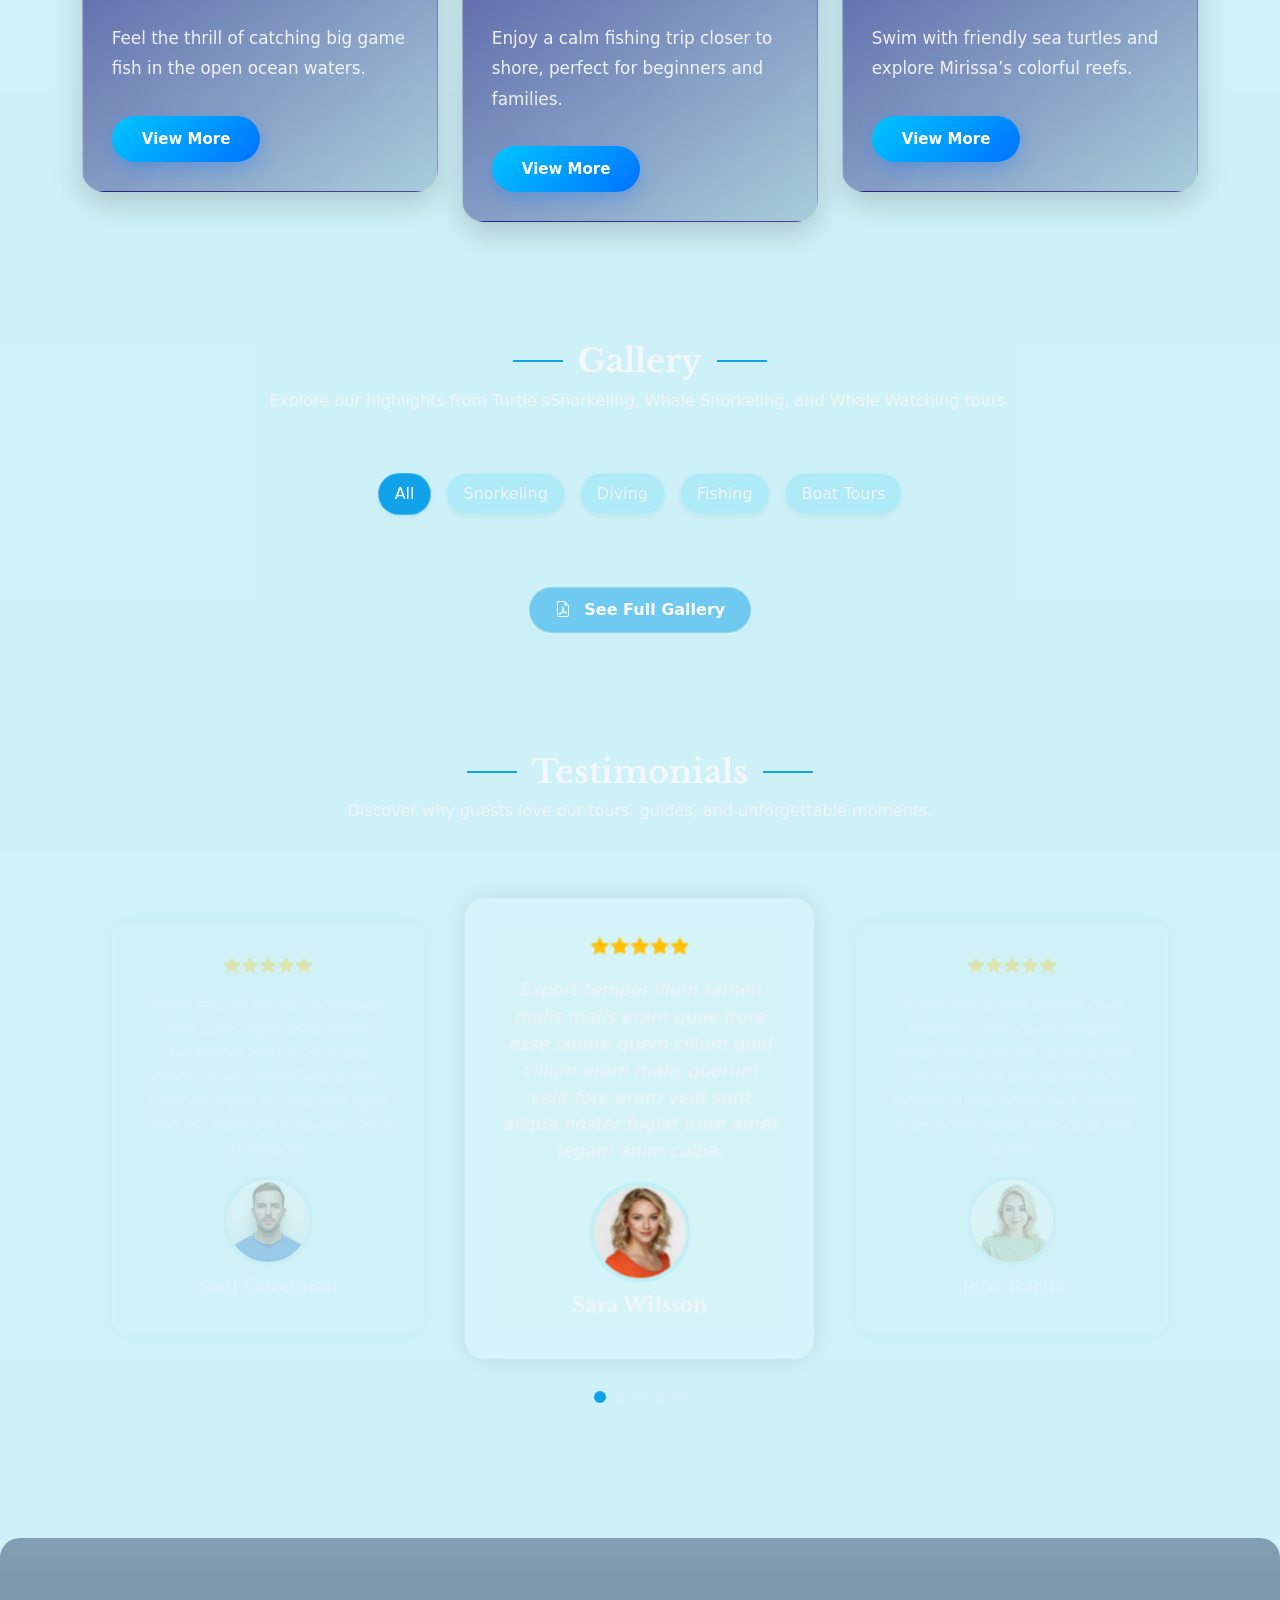
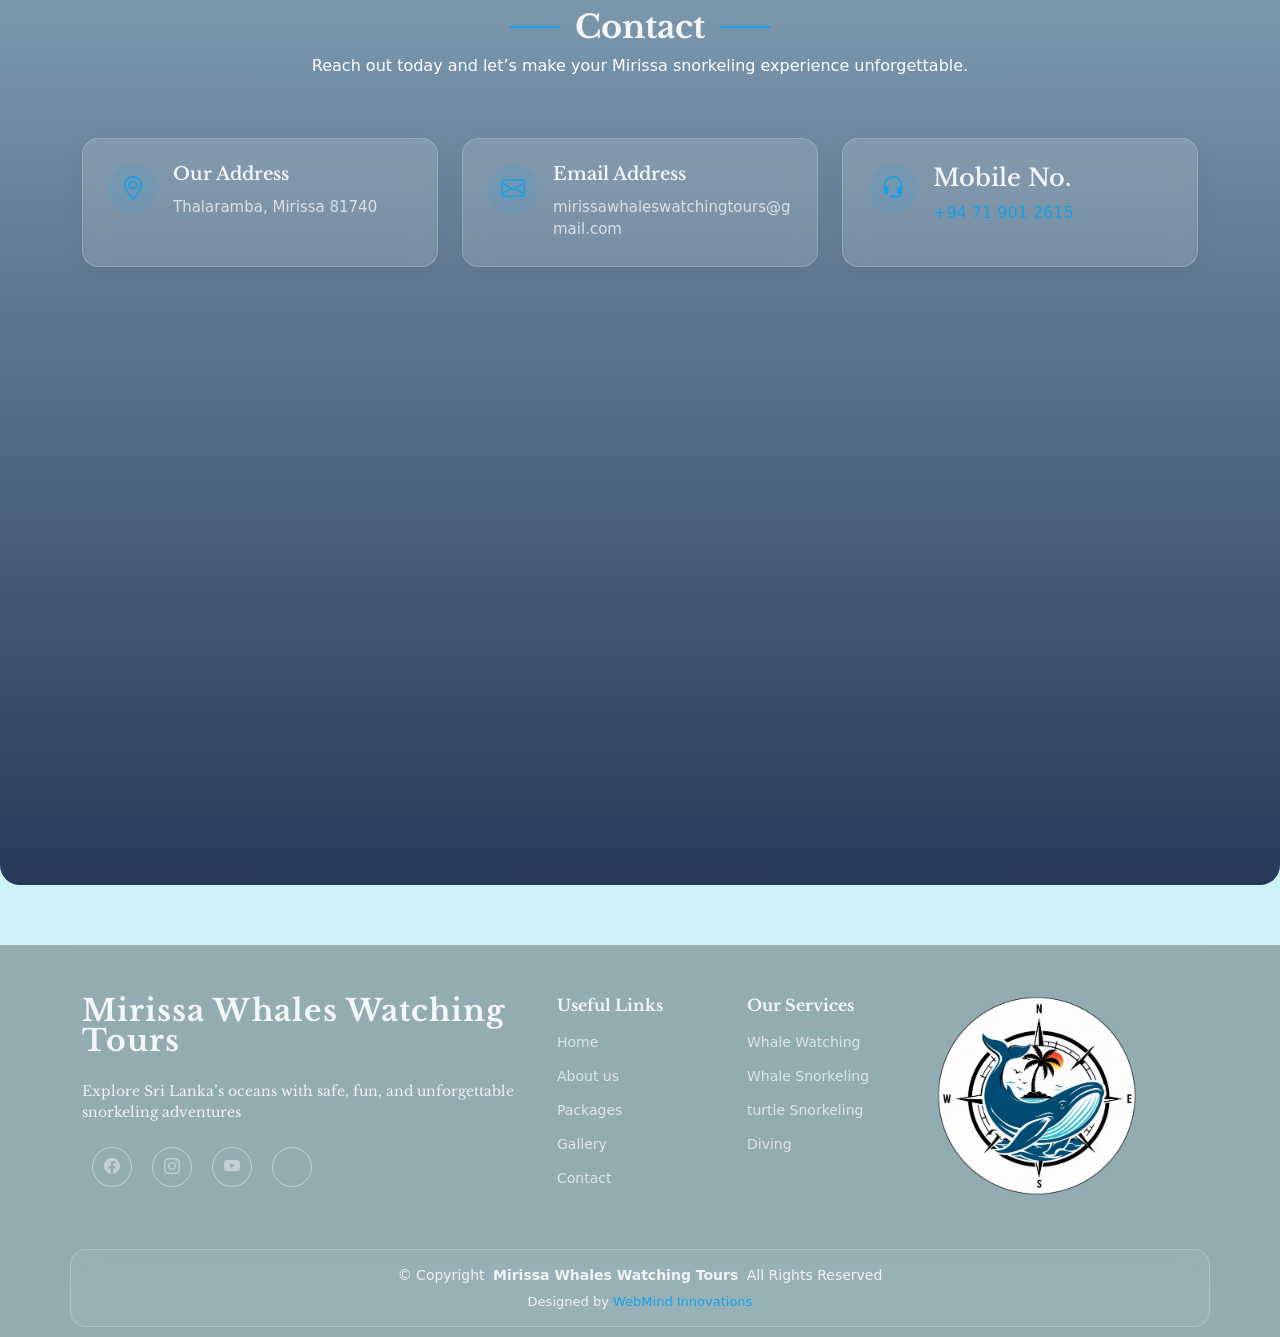
==== commit 324a89f7: "update images" ====
--- a/index.html
+++ b/index.html
@@ -446,7 +446,7 @@
               <div class="featured-event-card" data-aos="fade-up" data-aos-delay="300">
                 <div class="event-content">
                   <div class="event-image">
-                    <img src="assets/img/bg//Mirissa-Whales-Watching-Tours-whale-1.jpeg" alt="Deep Sea Fishing"
+                    <img src="assets/img/bg//Mirissa-Whales-Watching-Tours-whale-Snorkeling-Package.jpg" alt="Deep Sea Fishing"
                       class="img-fluid rounded-3">
                   </div>
                   <div class="event-info">
@@ -469,7 +469,7 @@
               <div class="featured-event-card" data-aos="fade-up" data-aos-delay="350">
                 <div class="event-content">
                   <div class="event-image">
-                    <img src="assets/img/bg/Mirissa-Whales-Watching-Tours-whale-1.jpeg" alt="Low Depth Fishing"
+                    <img src="assets/img/bg/Mirissa-Whales-Watching-Tours-Whale-Watching-Package.jpg" alt="Low Depth Fishing"
                       class="img-fluid rounded-3">
                   </div>
                   <div class="event-info">
@@ -491,7 +491,7 @@
               <div class="featured-event-card" data-aos="fade-up" data-aos-delay="250">
                 <div class="event-content">
                   <div class="event-image">
-                    <img src="assets/img/bg/Mirissa-Whales-Watching-Tours-whale-1.jpeg" alt="Turtle Snorkeling"
+                    <img src="assets/img/bg/Mirissa-Whales-Watching-Tours-Turtle-Snorkeling-Package.jpg" alt="Turtle Snorkeling"
                       class="img-fluid rounded-3">
                   </div>
                   <div class="event-info">
@@ -826,7 +826,7 @@
                   <i class="bi bi-envelope"></i>
                 </div>
                 <div class="info-content">
-                  <a href="mailto:mirissawhaleswatchingtours@gmail.com">
+                  <a href="mailto:mirissawhaleswatchingtours@gmail.com" class="email-link">
                   <h4>Email Address</h4>
                   <p>mirissawhaleswatchingtours@gmail.com</p>
                   </a>
--- a/assets/css/main.css
+++ b/assets/css/main.css
@@ -3937,6 +3937,23 @@
 
 
 
-
-
-
+/*email in contact*/
+
+.email-link {
+  color: inherit;
+  text-decoration: none;
+  font-size: 16px;
+  word-break: break-word;
+}
+
+@media (max-width: 768px) {
+  .email-link {
+    font-size: 13px; /* Change to 12px if you want it even smaller */
+  }
+}
+
+
+
+
+
+
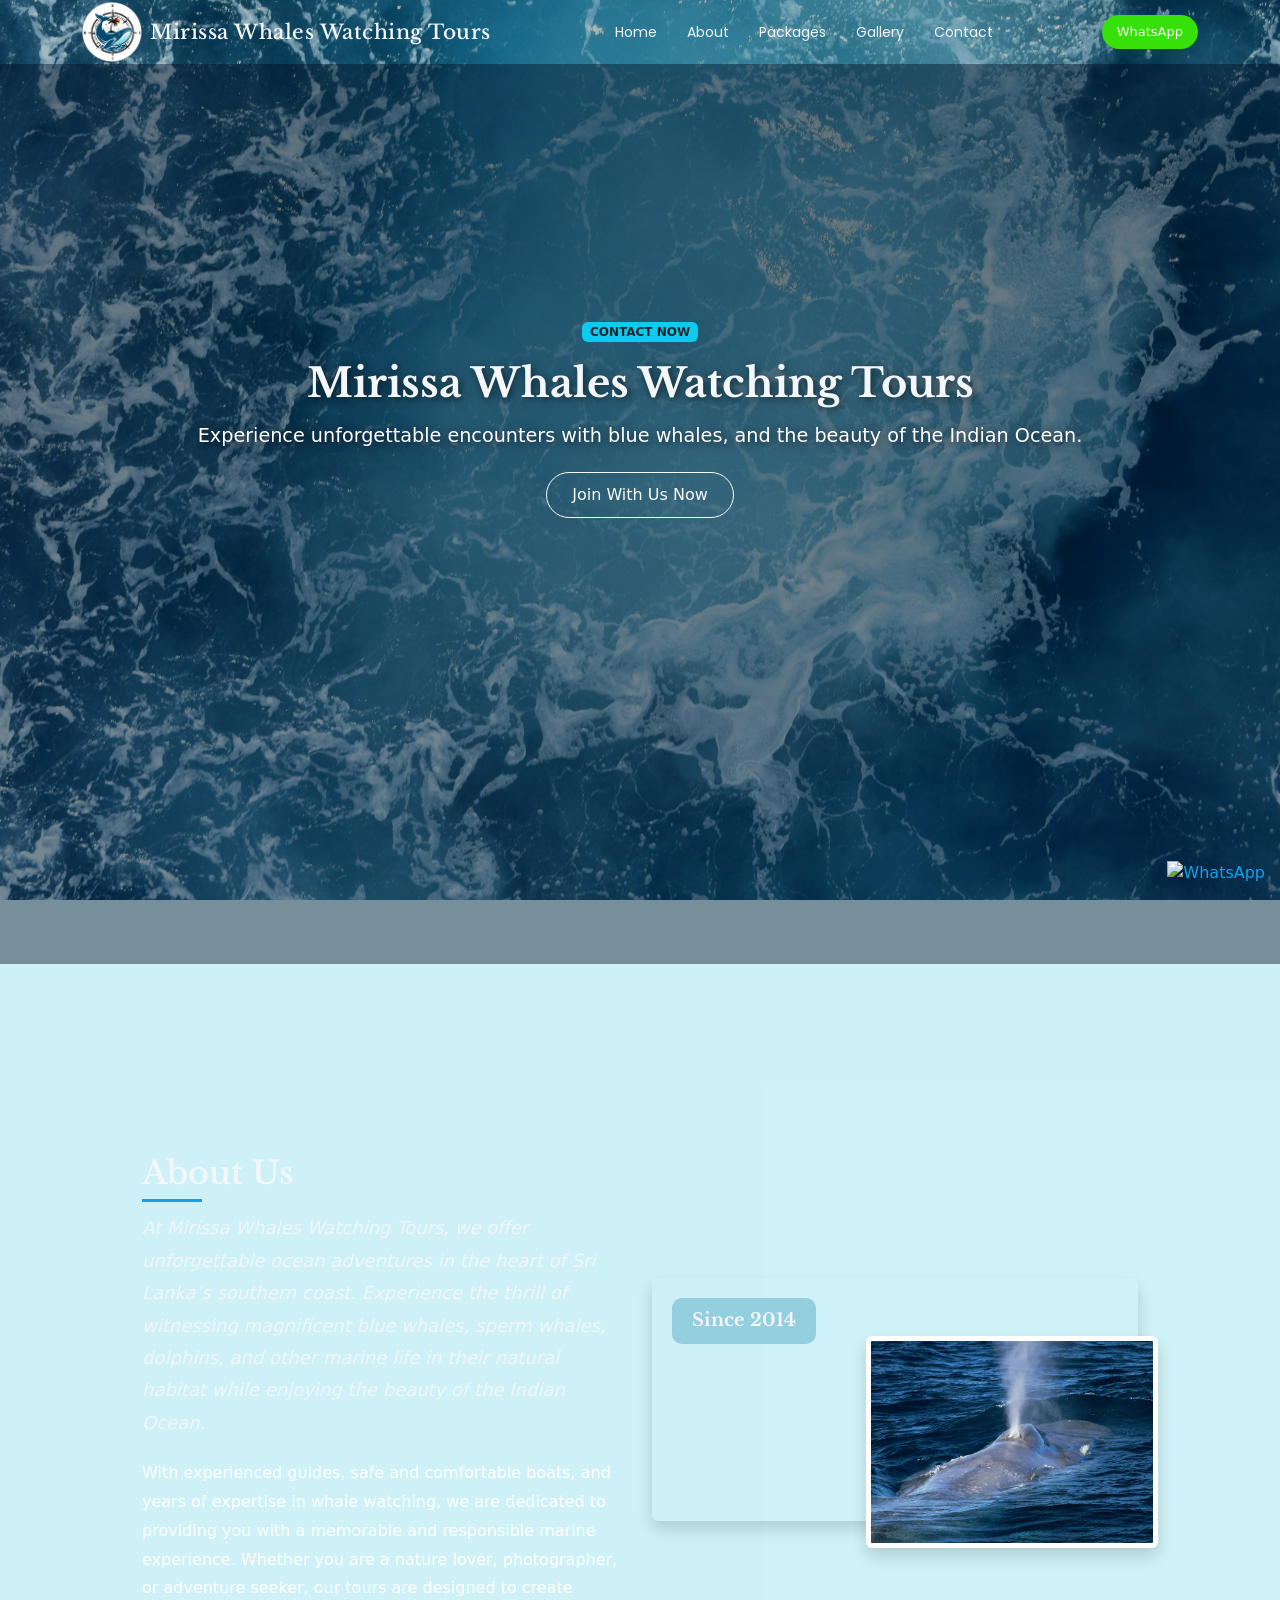
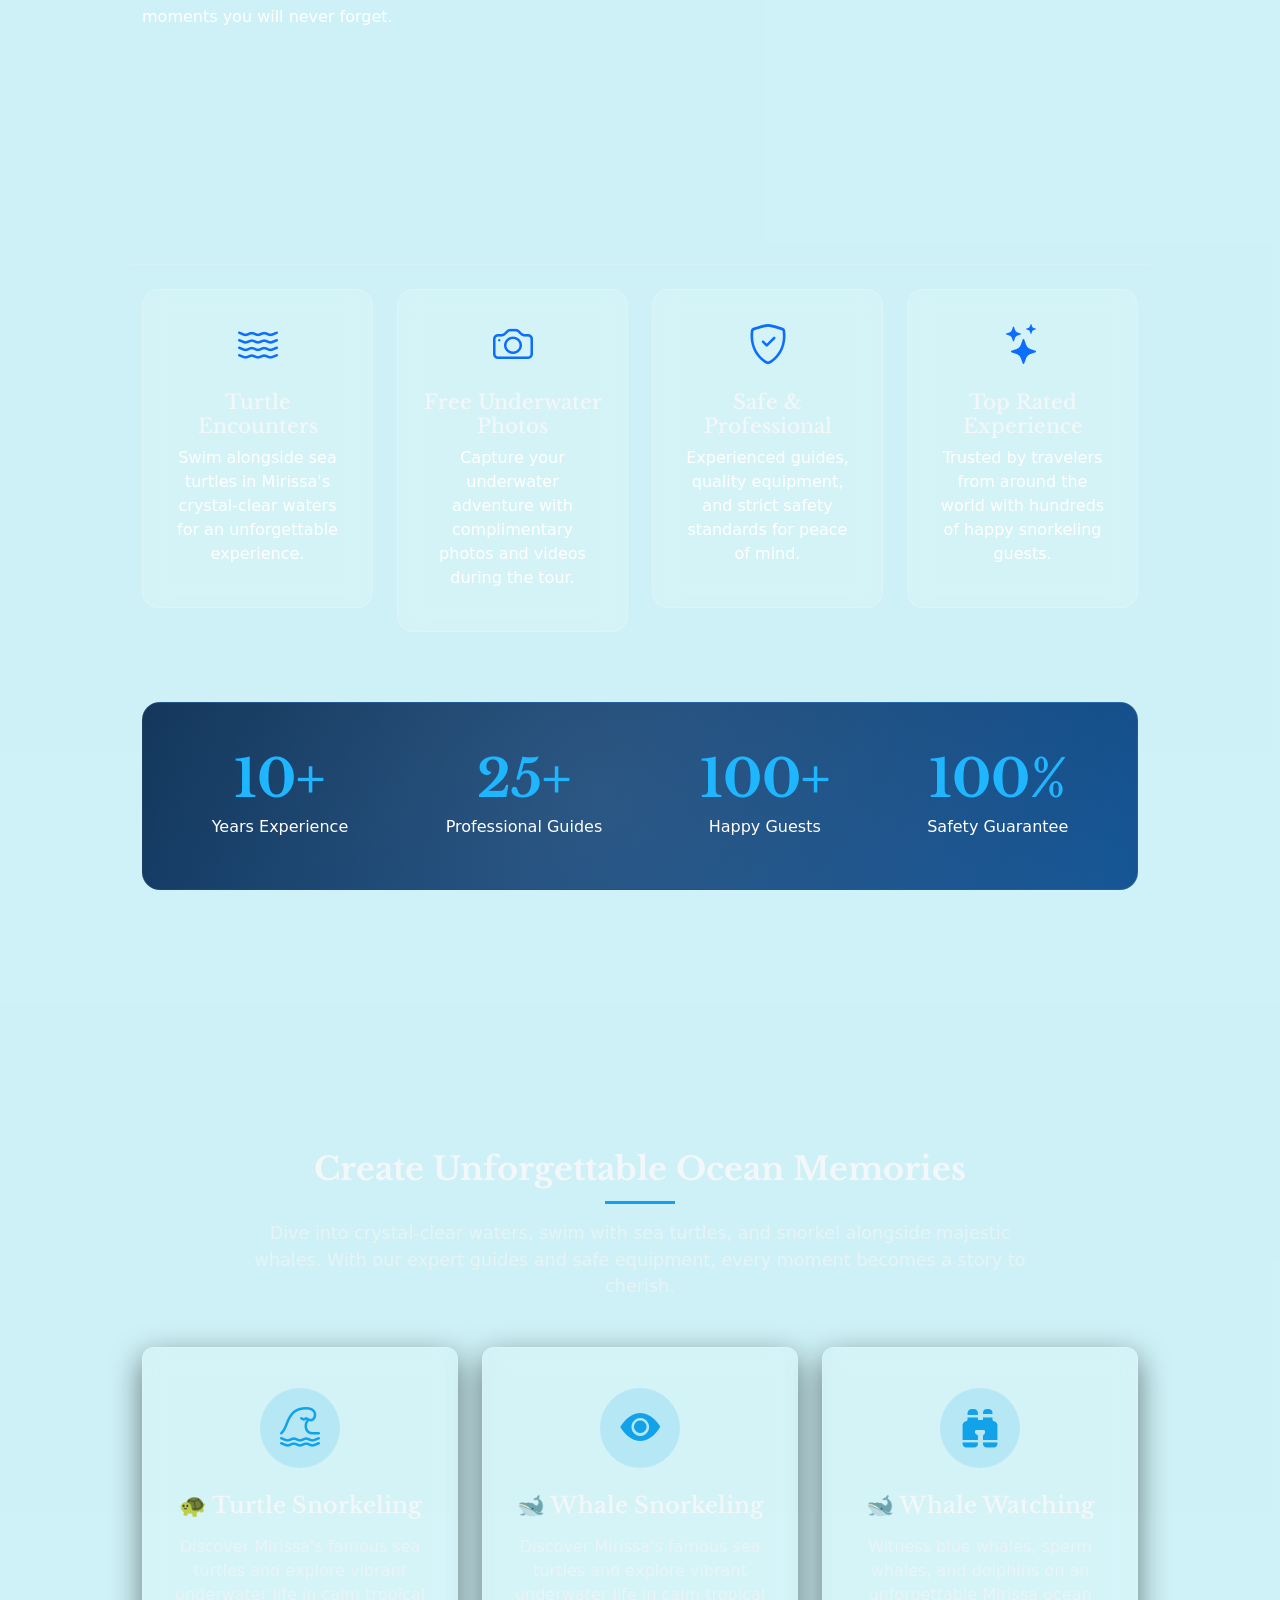
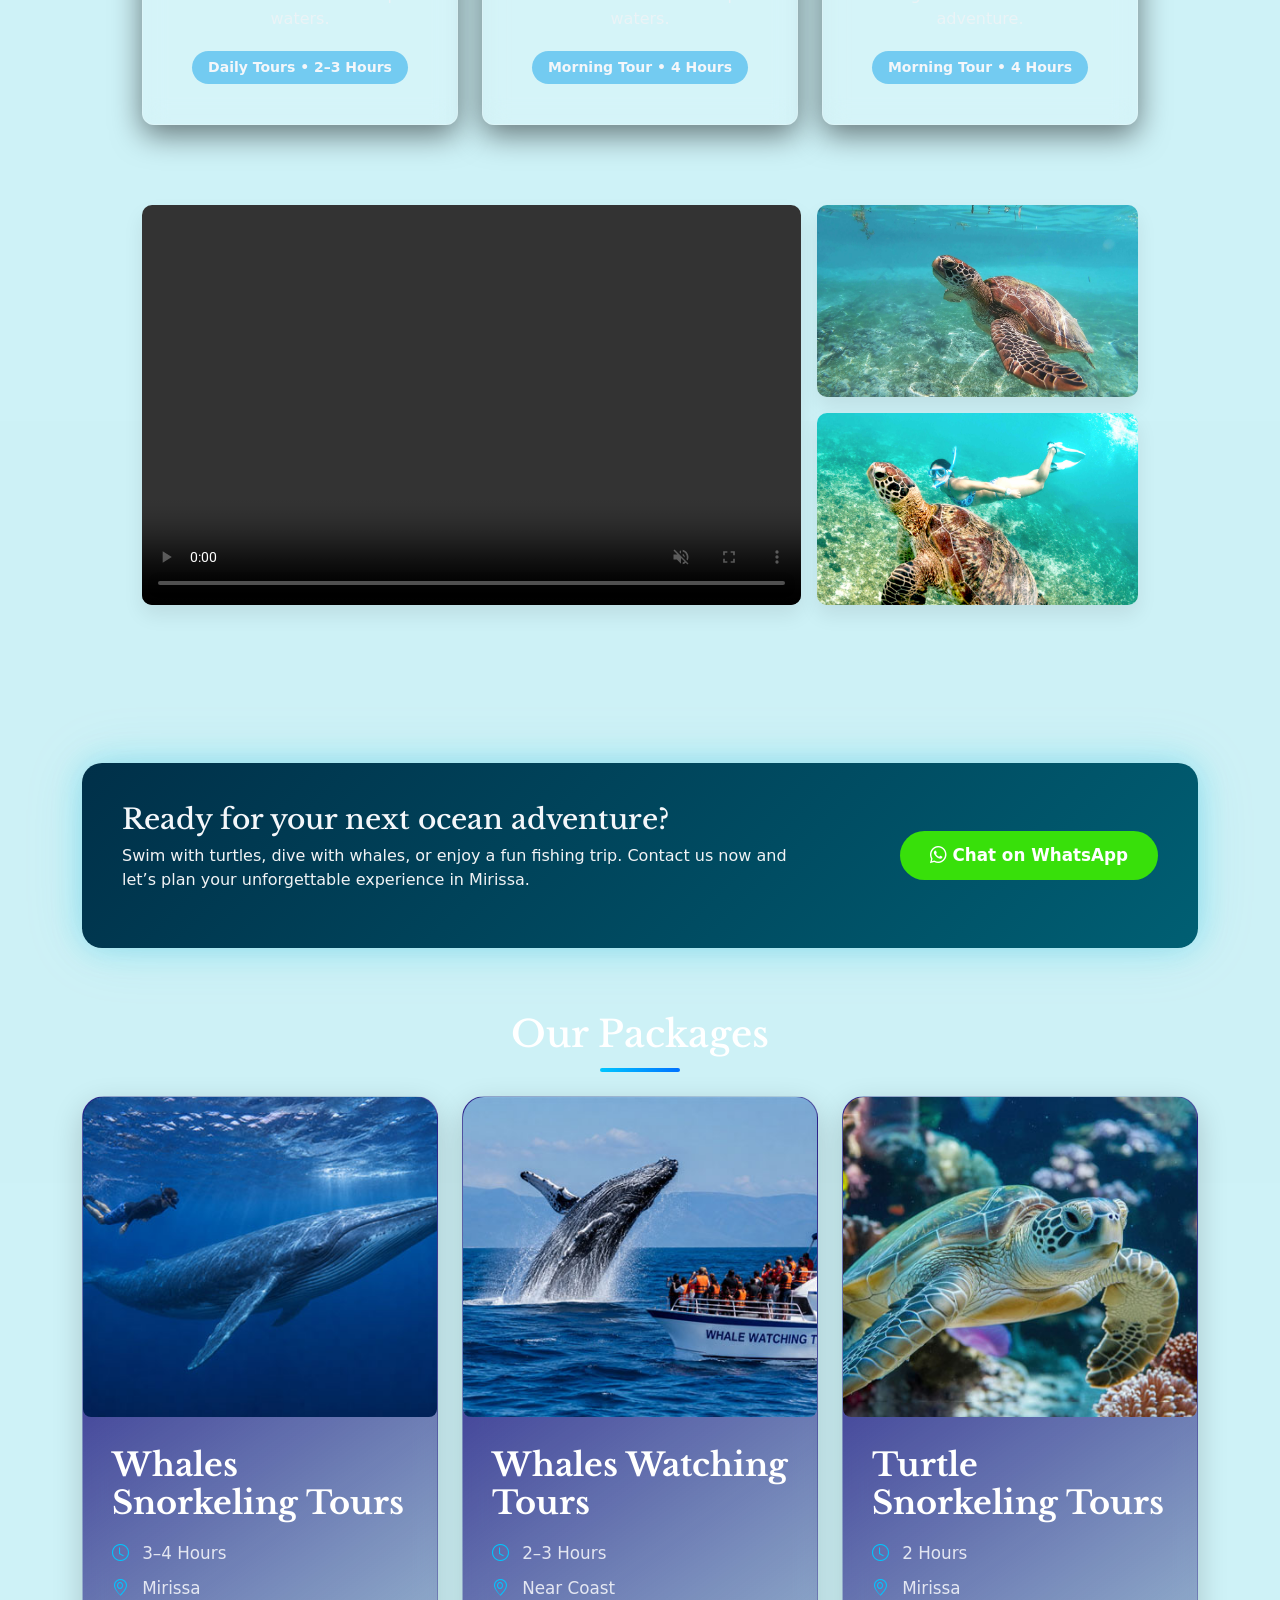
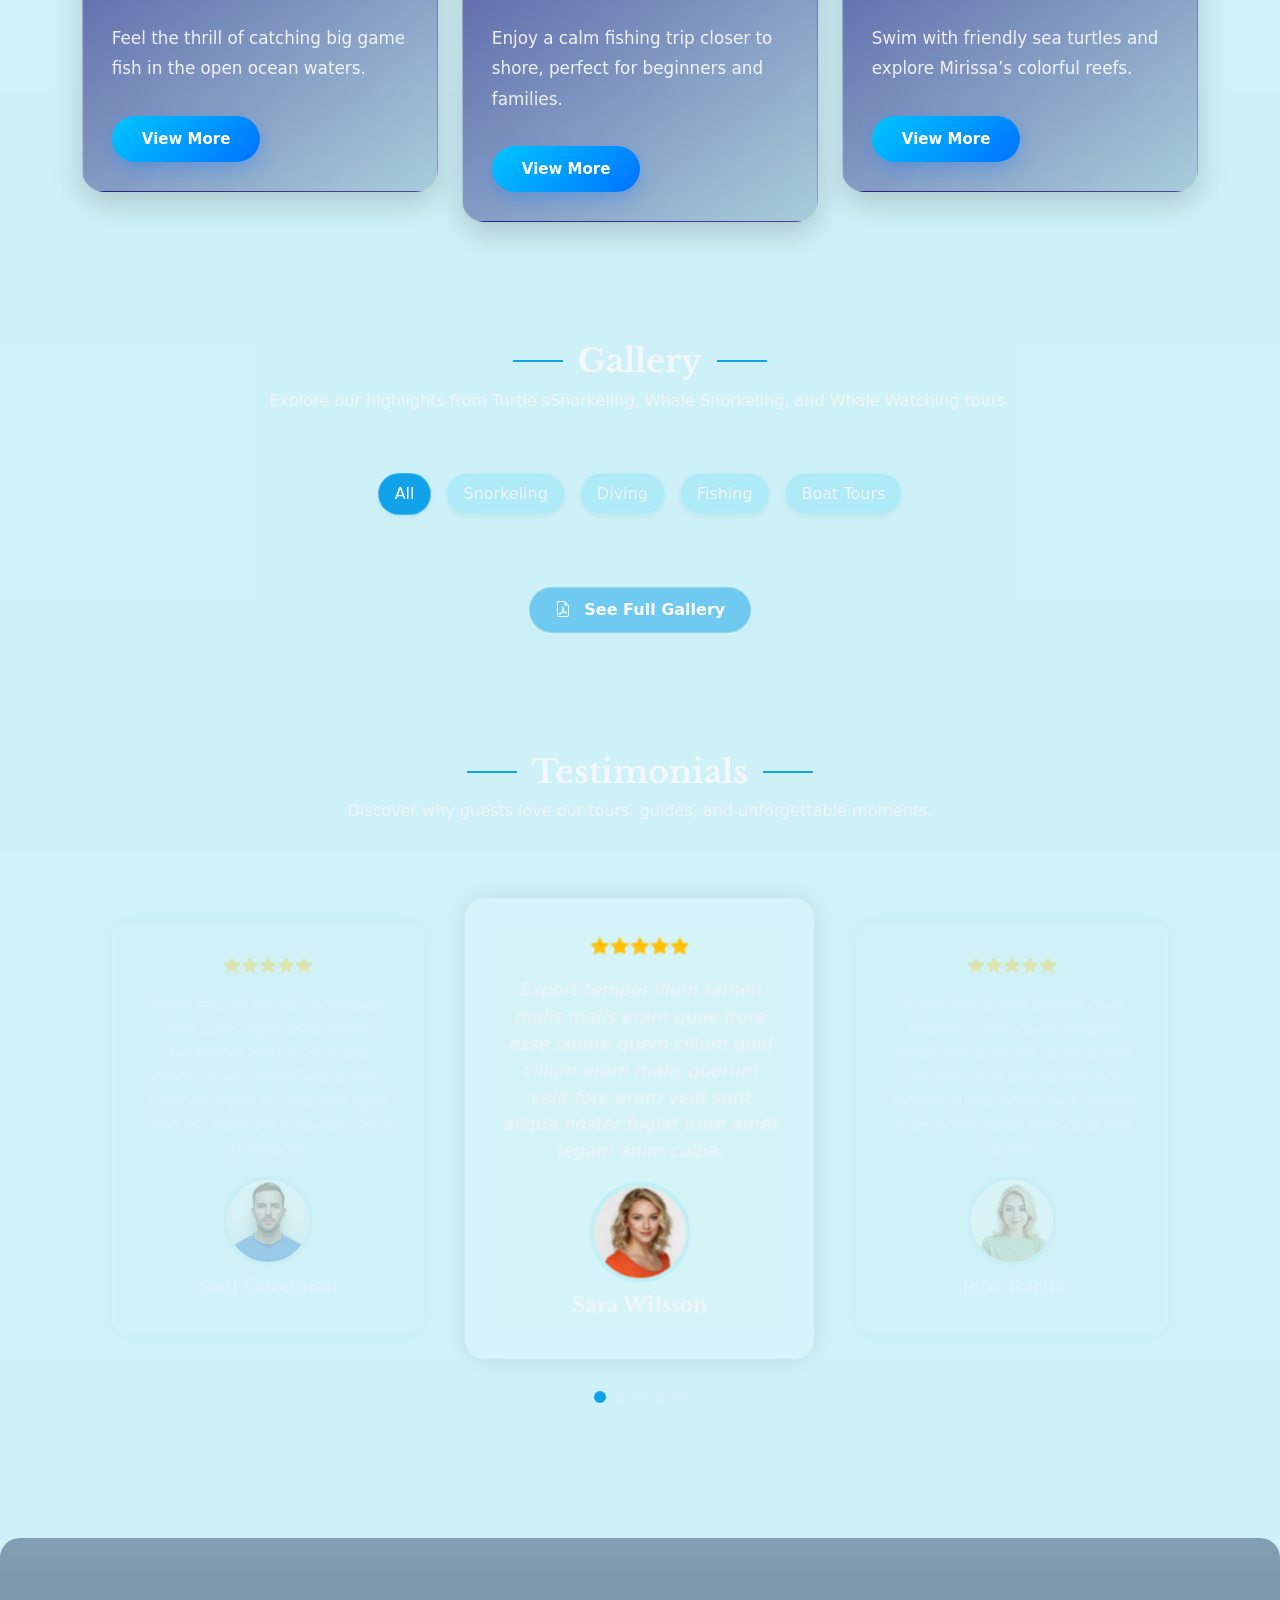
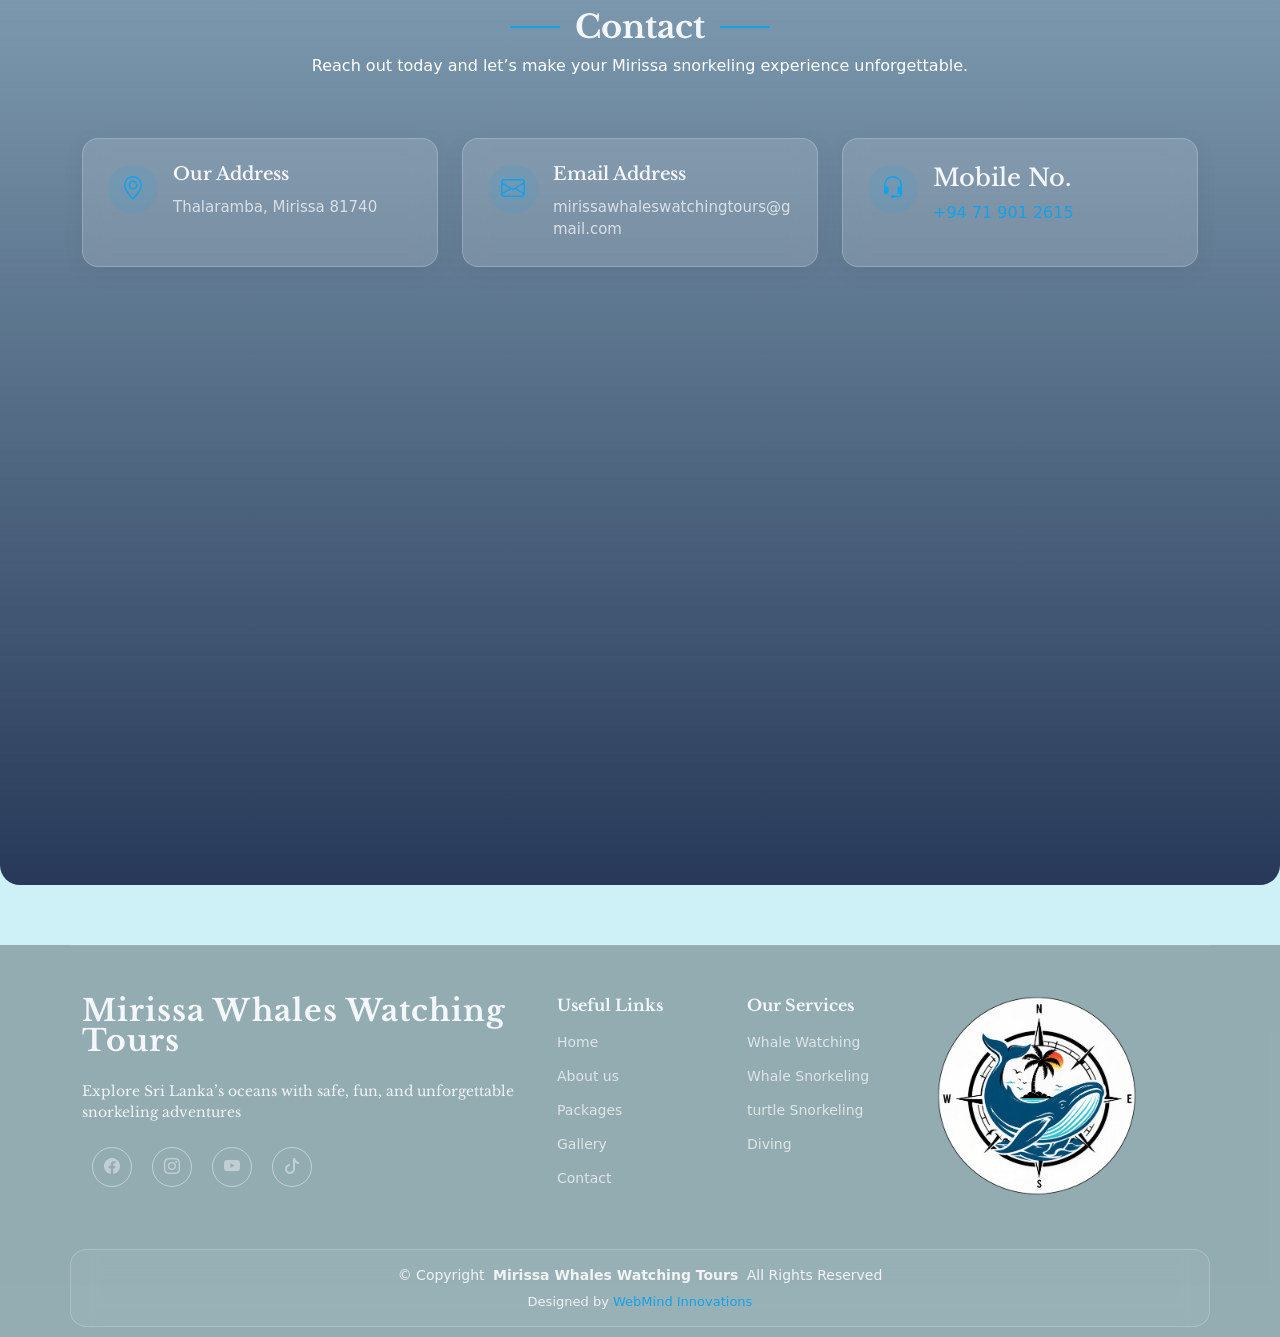
==== commit 0880e2ba: "create tik tok icon issue" ====
--- a/index.html
+++ b/index.html
@@ -446,8 +446,8 @@
               <div class="featured-event-card" data-aos="fade-up" data-aos-delay="300">
                 <div class="event-content">
                   <div class="event-image">
-                    <img src="assets/img/bg//Mirissa-Whales-Watching-Tours-whale-Snorkeling-Package.jpg" alt="Deep Sea Fishing"
-                      class="img-fluid rounded-3">
+                    <img src="assets/img/bg//Mirissa-Whales-Watching-Tours-whale-Snorkeling-Package.jpg"
+                      alt="Deep Sea Fishing" class="img-fluid rounded-3">
                   </div>
                   <div class="event-info">
                     <h4>Whales Snorkeling Tours</h4>
@@ -469,8 +469,8 @@
               <div class="featured-event-card" data-aos="fade-up" data-aos-delay="350">
                 <div class="event-content">
                   <div class="event-image">
-                    <img src="assets/img/bg/Mirissa-Whales-Watching-Tours-Whale-Watching-Package.jpg" alt="Low Depth Fishing"
-                      class="img-fluid rounded-3">
+                    <img src="assets/img/bg/Mirissa-Whales-Watching-Tours-Whale-Watching-Package.jpg"
+                      alt="Low Depth Fishing" class="img-fluid rounded-3">
                   </div>
                   <div class="event-info">
                     <h4>Whales Watching Tours</h4>
@@ -491,8 +491,8 @@
               <div class="featured-event-card" data-aos="fade-up" data-aos-delay="250">
                 <div class="event-content">
                   <div class="event-image">
-                    <img src="assets/img/bg/Mirissa-Whales-Watching-Tours-Turtle-Snorkeling-Package.jpg" alt="Turtle Snorkeling"
-                      class="img-fluid rounded-3">
+                    <img src="assets/img/bg/Mirissa-Whales-Watching-Tours-Turtle-Snorkeling-Package.jpg"
+                      alt="Turtle Snorkeling" class="img-fluid rounded-3">
                   </div>
                   <div class="event-info">
                     <h4>Turtle Snorkeling Tours</h4>
@@ -813,8 +813,8 @@
                 </div>
                 <div class="info-content">
                   <a href="https://maps.app.goo.gl/v72k8ZYp5mSYKYA46" target="_blank" rel="noopener noreferrer">
-                  <h4>Our Address</h4>
-                  <p>Thalaramba, Mirissa 81740</p>
+                    <h4>Our Address</h4>
+                    <p>Thalaramba, Mirissa 81740</p>
                   </a>
                 </div>
               </div>
@@ -827,8 +827,8 @@
                 </div>
                 <div class="info-content">
                   <a href="mailto:mirissawhaleswatchingtours@gmail.com" class="email-link">
-                  <h4>Email Address</h4>
-                  <p>mirissawhaleswatchingtours@gmail.com</p>
+                    <h4>Email Address</h4>
+                    <p>mirissawhaleswatchingtours@gmail.com</p>
                   </a>
                 </div>
               </div>
@@ -840,9 +840,9 @@
                   <i class="bi bi-headset"></i>
                 </div>
                 <div class="tel:+94719012615">
-                   <a href="Tel">
-                  <h4>Mobile No.</h4>
-                  <p>+94 71 901 2615</p>
+                  <a href="Tel">
+                    <h4>Mobile No.</h4>
+                    <p>+94 71 901 2615</p>
                   </a>
                 </div>
               </div>
@@ -891,8 +891,8 @@
               <i class="bi bi-youtube"></i>
             </a>
 
-            <a href="https://www.tripadvisor.com/your-business" target="_blank">
-              <i class="fa-brands fa-tripadvisor"></i>
+            <a href="https://www.tiktok.com/@mirissawhalewatchingtour?is_from_webapp=1&sender_device=pc" target="_blank">
+              <i class="bi bi-tiktok"></i>
             </a>
           </div>
         </div>
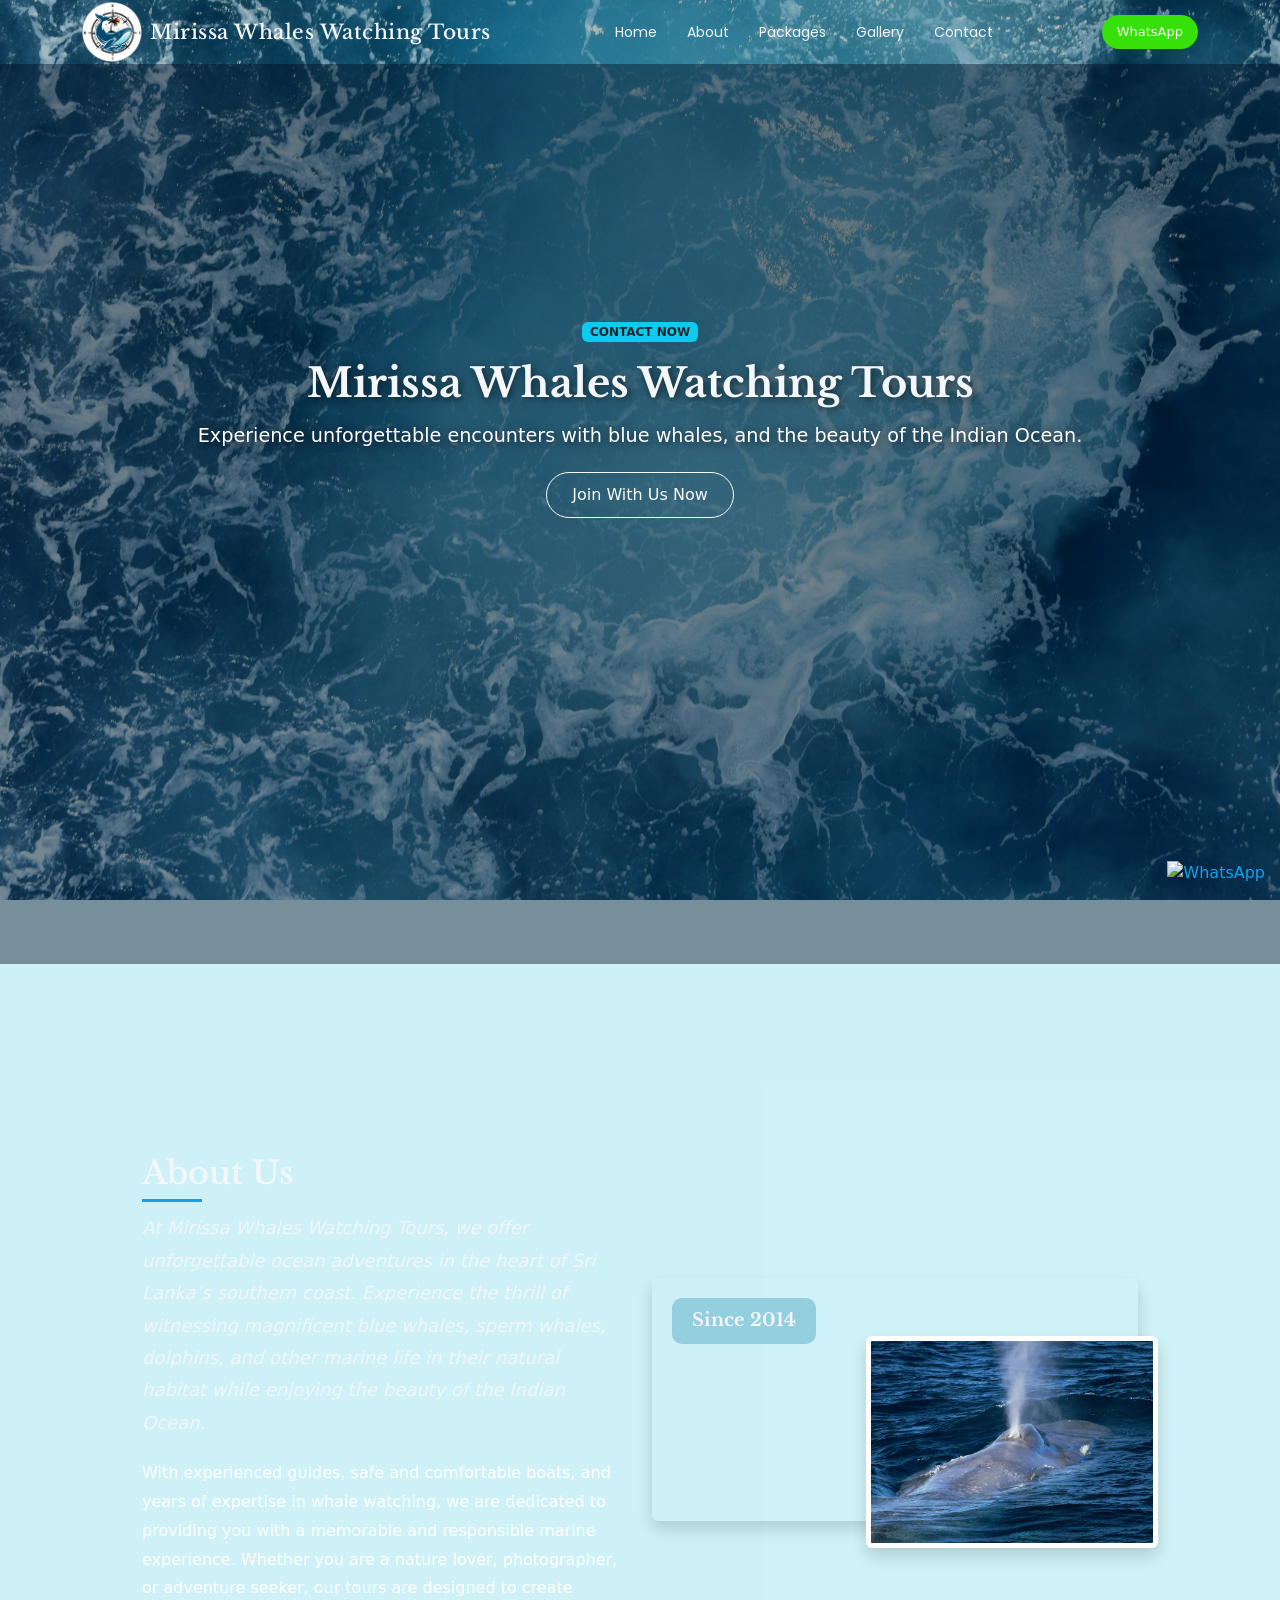
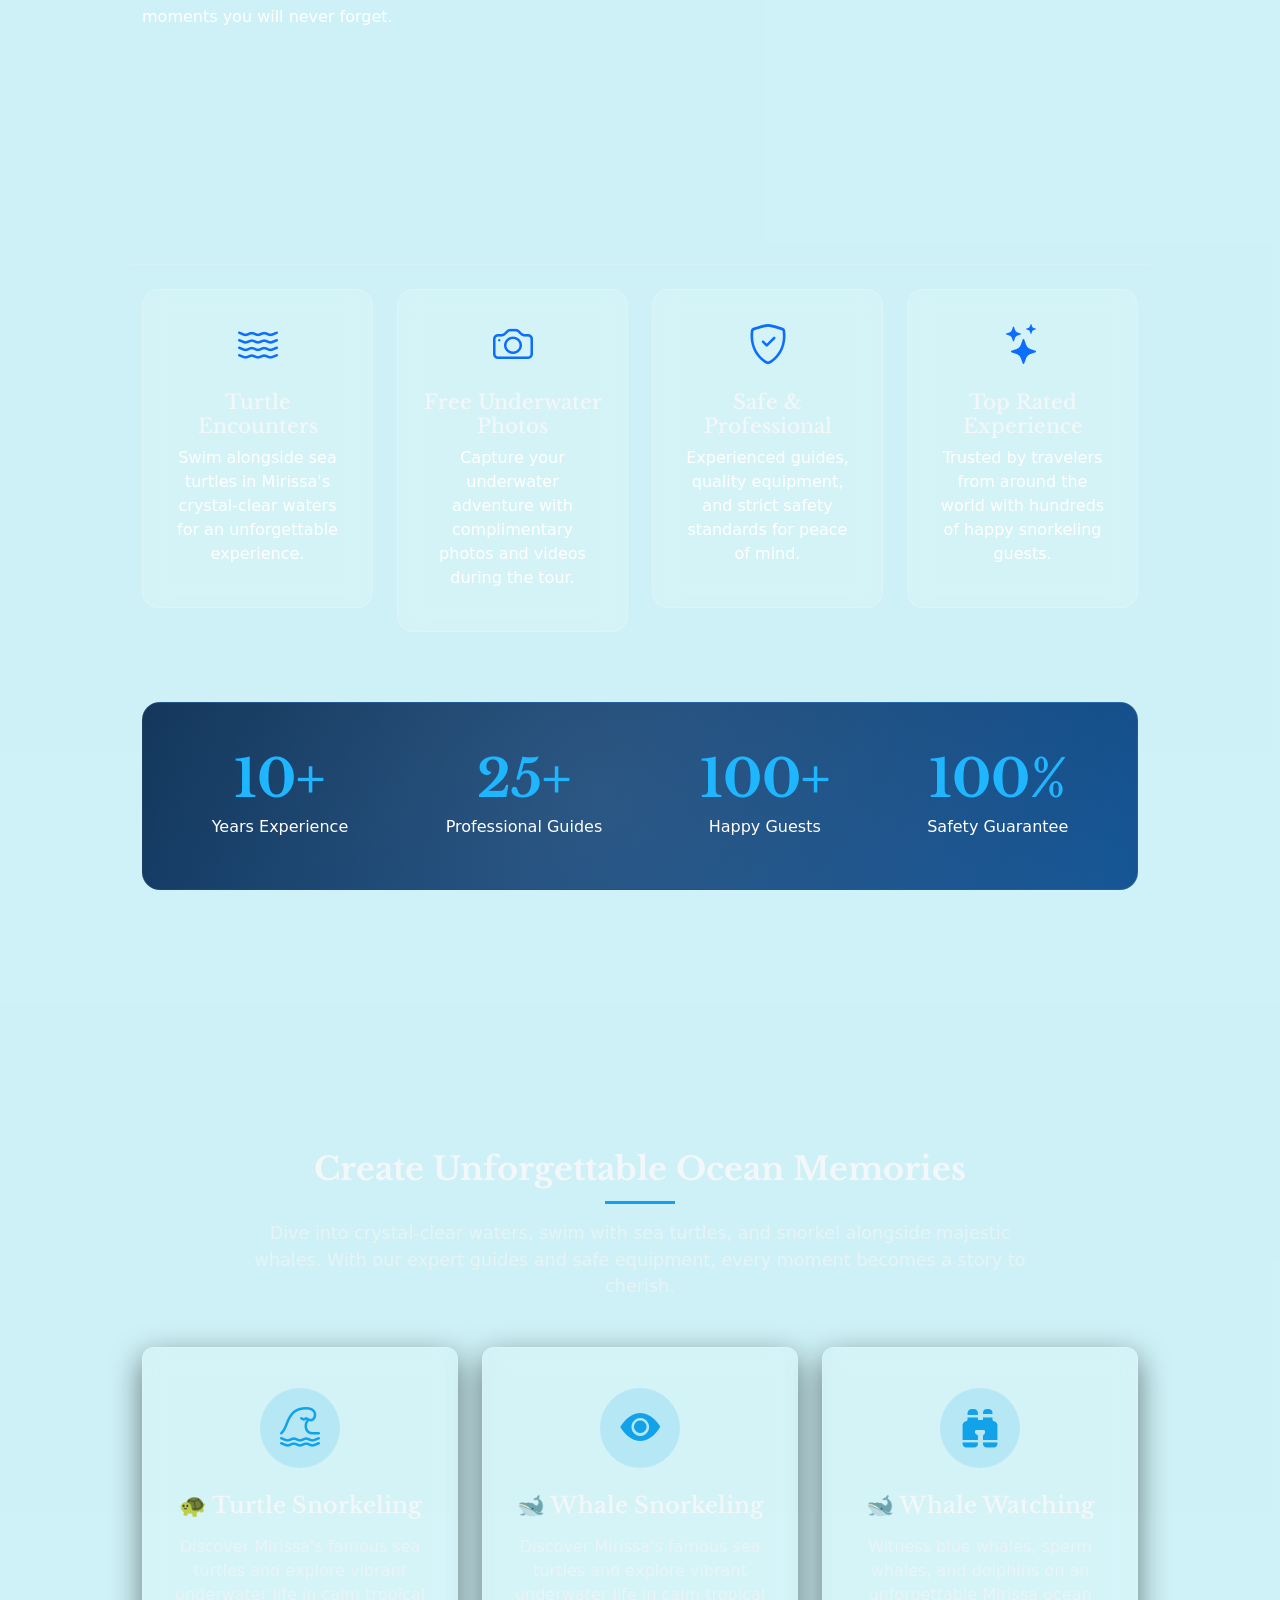
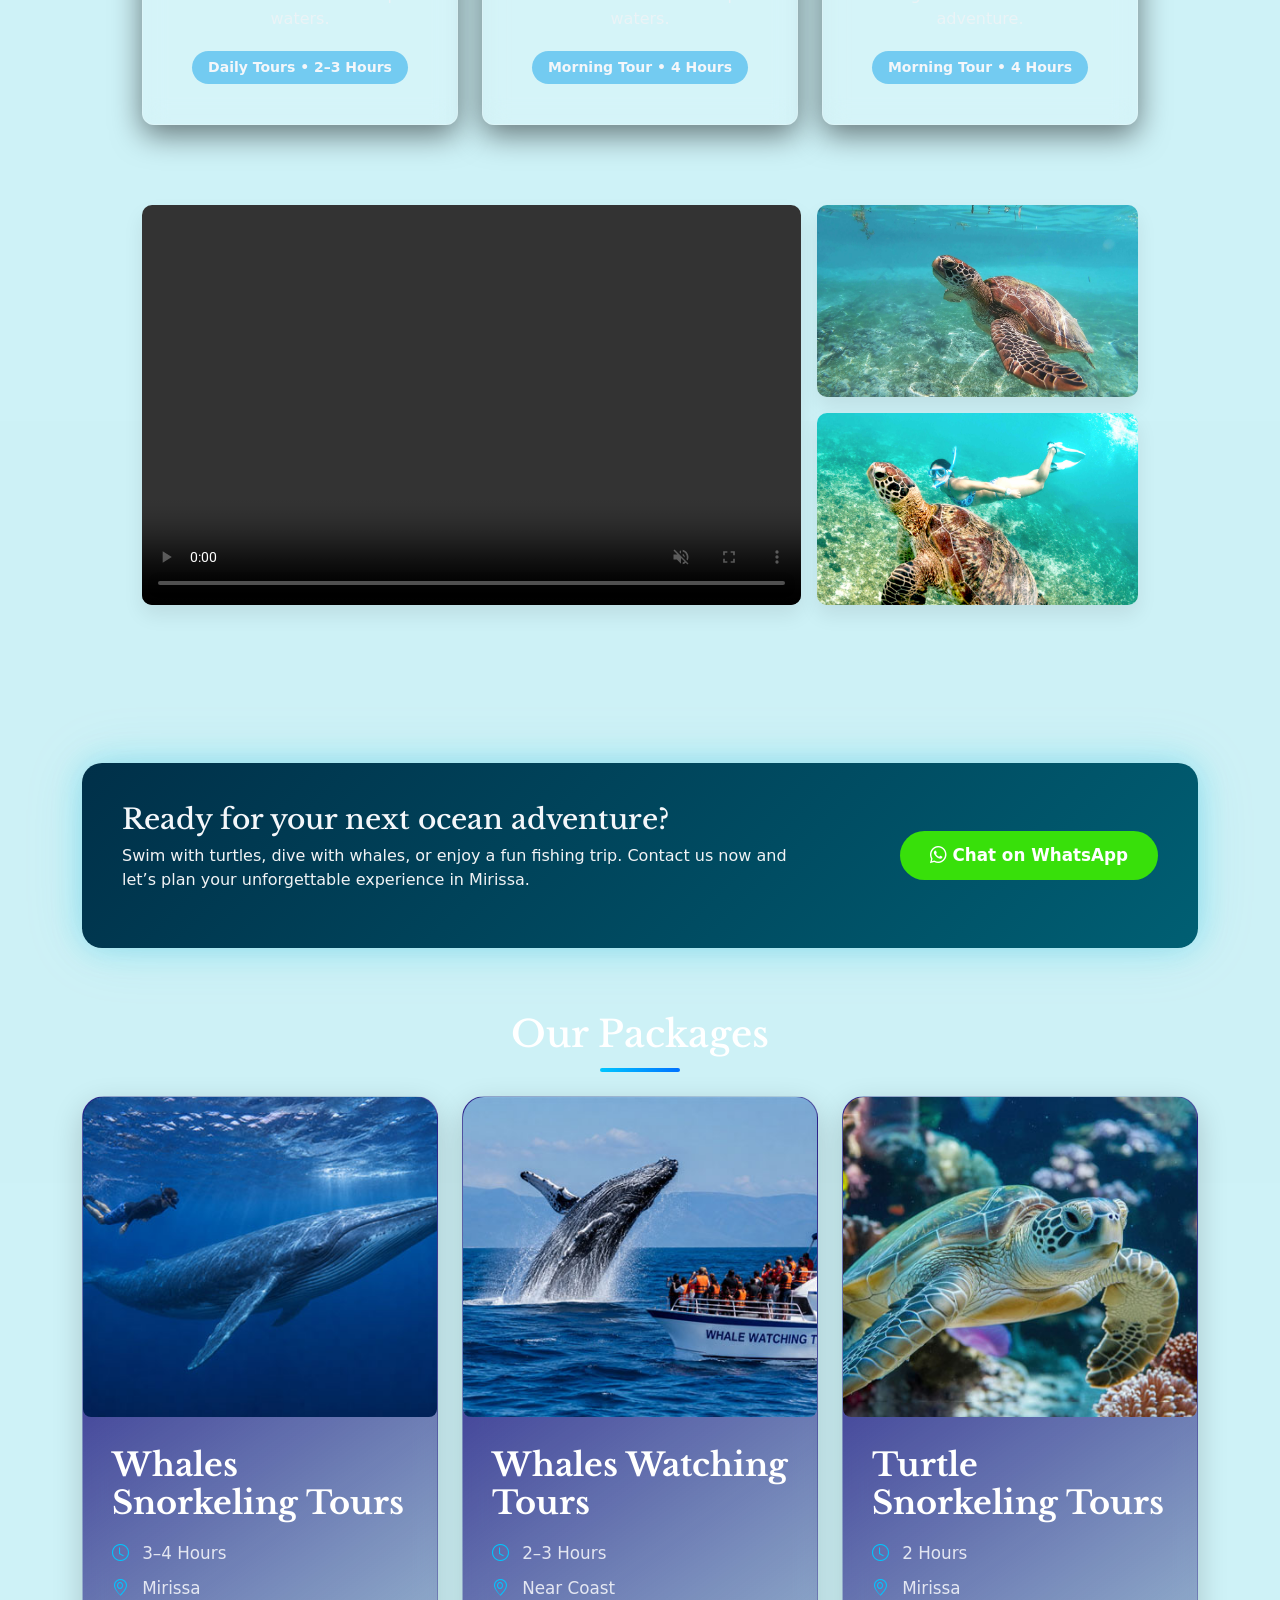
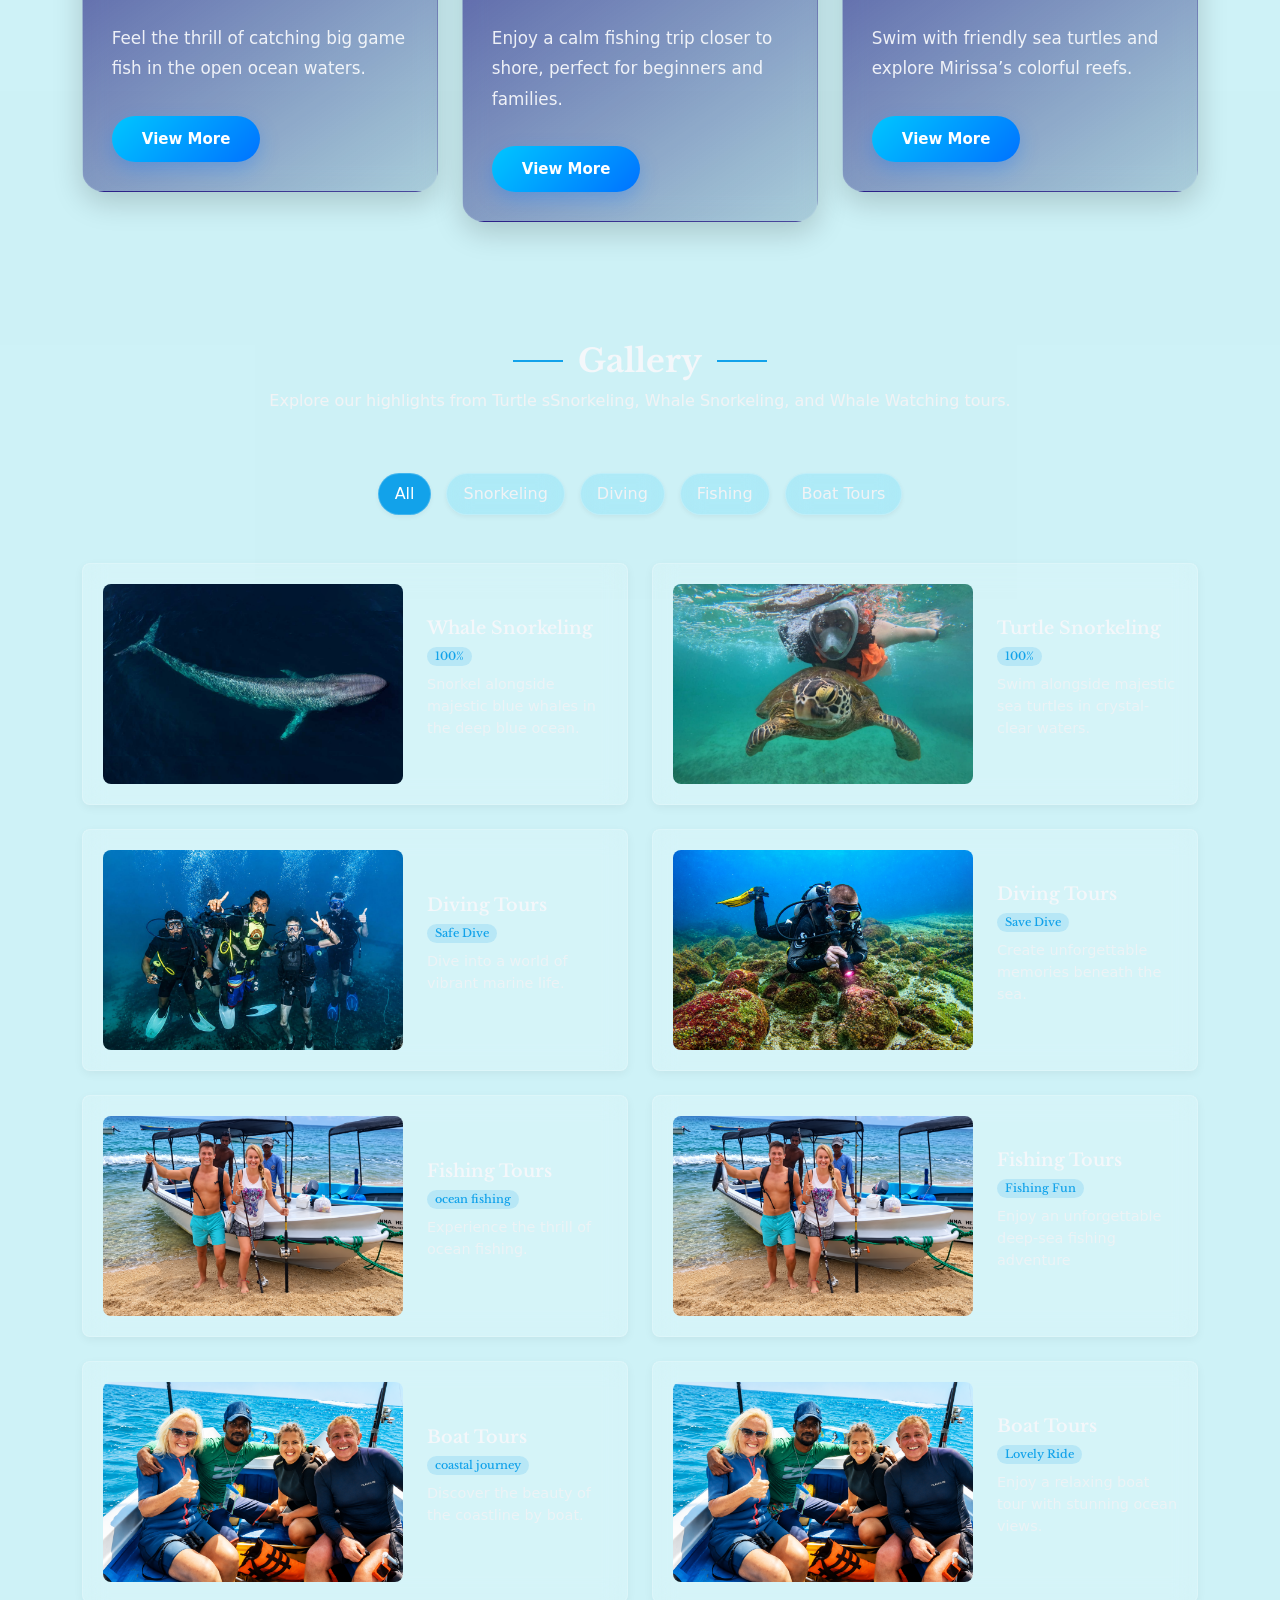
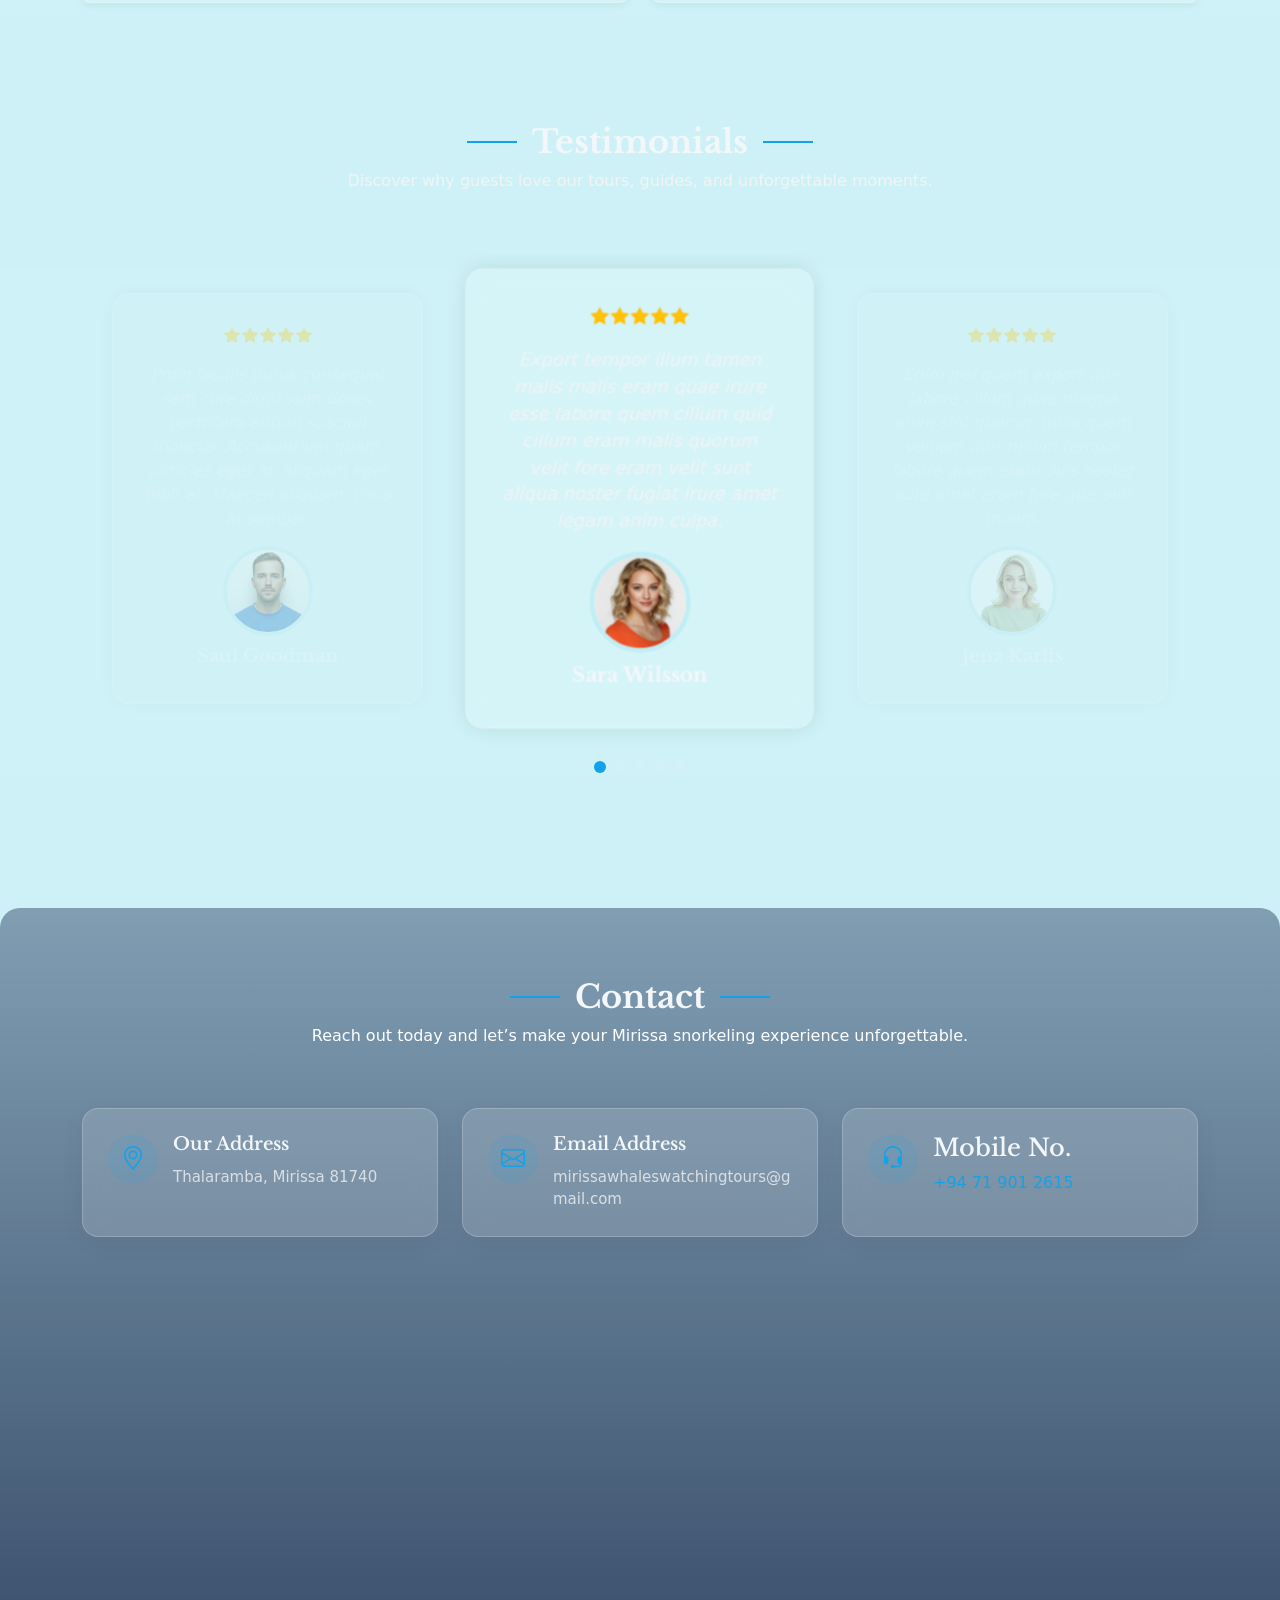
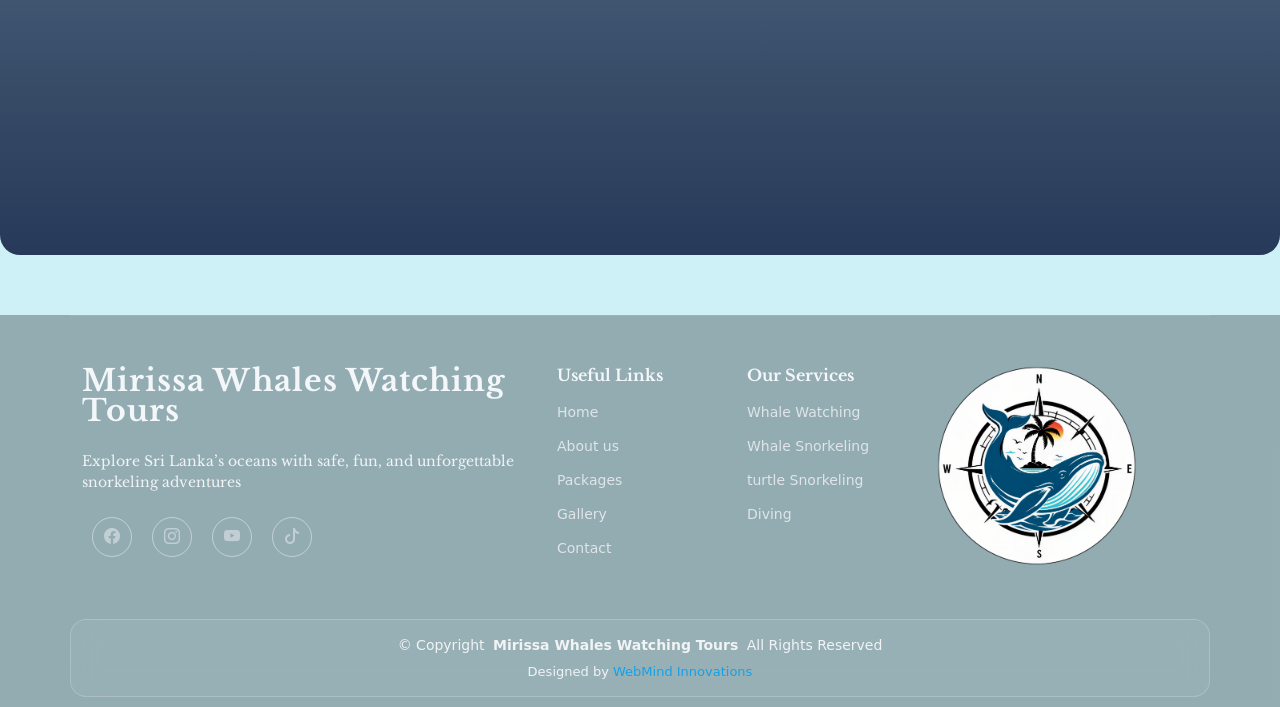
==== commit 7c332409: "update gallery" ====
--- a/index.html
+++ b/index.html
@@ -541,108 +541,100 @@
           <div class="menu-container isotope-container row gy-4">
 
             <!-- Regular Menu Items -->
-            <!-- <div class="col-lg-6 isotope-item filter-snorkeling">
+            <div class="col-lg-6 isotope-item filter-snorkeling">
               <div class="menu-item d-flex align-items-center gap-4">
-                <img src="assets/img/snorkeling/turtle_snorkeling.jpg" alt="Starter" class="menu-img rounded-3">
+                <img src="assets/img/Gallery/whale_snorkeling.png" alt="Starter" class="menu-img rounded-3">
+                <div class="menu-content">
+                  <h5>Whale Snorkeling<span class="menu-tag">100%</span></h5>
+                  <p>Snorkel alongside majestic blue whales in the deep blue ocean.</p>
+                  <!-- <div class="price">$8.95</div> -->
+                </div>
+              </div>
+            </div>
+
+            <div class="col-lg-6 isotope-item filter-snorkeling">
+              <div class="d-flex menu-item align-items-center gap-4">
+                <img src="assets/img/Gallery/turtle_snorkeling.png" alt="Starter"
+                  class="menu-img img-fluid rounded-3">
                 <div class="menu-content">
                   <h5>Turtle Snorkeling<span class="menu-tag">100%</span></h5>
-                  <p>Swim with turtles in crystal-clear waters.</p>
-                 
-                </div>
-              </div>
-            </div>
-
-            <div class="col-lg-6 isotope-item filter-snorkeling">
-              <div class="d-flex menu-item align-items-center gap-4">
-                <img src="assets/img/snorkeling/Baby_Turtles_image_in_Mirissa_Turtle_Snorkeling_&_Fishing_Club.jpg"
-                  alt="Starter" class="menu-img img-fluid rounded-3">
-                <div class="menu-content">
-                  <h5>Turtle Snorkeling<span class="menu-tag">100%</span></h5>
-                  <p>Baby turtle in the mirissa beach.</p>
-                 
+                  <p>Swim alongside majestic sea turtles in crystal-clear waters.</p>
+                  <!-- <div class="price">$10.95</div> -->
                 </div>
               </div>
             </div>
 
             <div class="col-lg-6 isotope-item filter-diving">
               <div class="d-flex menu-item align-items-center gap-4">
-                <img src="assets/img/snorkeling/Scuba_Diving_Image1_in_Mirissa_Turtle_Snorkeling_&_Fishing_Club.jpg"
-                  alt="Main Course" class="menu-img img-fluid rounded-3">
+                <img src="assets/img/Gallery/Diving.png" alt="Main Course"
+                  class="menu-img img-fluid rounded-3">
                 <div class="menu-content">
                   <h5>Diving Tours<span class="menu-tag">Safe Dive</span></h5>
-                  <p>Discover vibrant reefs and marine life.</p>
-                 
+                  <p>Dive into a world of vibrant marine life.</p>
+                  <!-- <div class="price">$18.95</div> -->
                 </div>
               </div>
             </div>
 
             <div class="col-lg-6 isotope-item filter-diving">
               <div class="d-flex menu-item align-items-center gap-4">
-                <img src="assets/img/snorkeling/Scuba_Diving_Image2_in_Mirissa_Turtle_Snorkeling_&_Fishing_Club.jpg"
-                  alt="Main Course" class="menu-img img-fluid rounded-3">
+                <img src="assets/img/Gallery/Diving_mirissa.png" alt="Main Course"
+                  class="menu-img img-fluid rounded-3">
                 <div class="menu-content">
                   <h5>Diving Tours<span class="menu-tag">Save Dive</span></h5>
-                  <p>Beauty of under water in mirissa beach.</p>
-                  <div class="price">$26.95</div>
+                  <p>Create unforgettable memories beneath the sea.</p>
+                  <!-- <div class="price">$26.95</div> -->
                 </div>
               </div>
             </div>
 
             <div class="col-lg-6 isotope-item filter-fishing">
               <div class="d-flex menu-item align-items-center gap-4">
-                <img src="assets/img/snorkeling/Deep_See_Fishing_Image1_in_Mirissa_Turtle_Snorkeling_&_Fishing_Club.jpg"
-                  alt="Dessert" class="menu-img img-fluid rounded-3">
+                <img src="assets/img/Gallery/Fishing_mirissa.png" alt="Dessert"
+                  class="menu-img img-fluid rounded-3">
                 <div class="menu-content">
-                  <h5>Fishing Tours<span class="menu-tag">Chill Ride</span></h5>
-                  <p>Happy guy with catched fish.</p>
-                  <div class="price">$9.95</div>
+                  <h5>Fishing Tours<span class="menu-tag">ocean fishing</span></h5>
+                  <p>Experience the thrill of ocean fishing.</p>
+                  <!-- <div class="price">$9.95</div> -->
                 </div>
               </div>
             </div>
 
             <div class="col-lg-6 isotope-item filter-fishing">
               <div class="d-flex menu-item align-items-center gap-4">
-                <img src="assets/img/snorkeling/Deep_See_Fishing_Image2_in_Mirissa_Turtle_Snorkeling_&_Fishing_Club.jpg"
-                  alt="Dessert" class="menu-img img-fluid rounded-3">
+                <img src="assets/img/Gallery/Fishing_mirissa.png" alt="Dessert"
+                  class="menu-img img-fluid rounded-3">
                 <div class="menu-content">
-                  <h5>Fishing Tours<span class="menu-tag">Chill Ride</span></h5>
-                  <p>Experience the thrill of ocean fishing.</p>
-                  <div class="price">$8.95</div>
+                  <h5>Fishing Tours<span class="menu-tag">Fishing  Fun</span></h5>
+                  <p>Enjoy an unforgettable deep-sea fishing adventure</p>
+                  <!-- <div class="price">$8.95</div> -->
                 </div>
               </div>
             </div>
 
             <div class="col-lg-6 isotope-item filter-boattours">
               <div class="d-flex menu-item align-items-center gap-4">
-                <img src="assets/img/snorkeling/Boat_Tours_Image1_in_Mirissa_Turtle_Snorkeling_&_Fishing_Club.jpg"
-                  alt="Drink" class="menu-img img-fluid rounded-3">
+                <img src="assets/img/Gallery/Boat_Tours_mirissa.png" alt="Drink" class="menu-img img-fluid rounded-3">
+                <div class="menu-content">
+                  <h5>Boat Tours<span class="menu-tag">coastal journey</span></h5>
+                  <p>Discover the beauty of the coastline by boat.</p>
+                  <!-- <div class="price">$12.95</div> -->
+                </div>
+              </div>
+            </div>
+
+            <div class="col-lg-6 isotope-item filter-boattours">
+              <div class="d-flex menu-item align-items-center gap-4">
+                <img src="assets/img/Gallery/Boat_Tours_mirissa.png" alt="Drink" class="menu-img img-fluid rounded-3">
                 <div class="menu-content">
                   <h5>Boat Tours<span class="menu-tag">Lovely Ride</span></h5>
-                  <p>Relax and enjoy the stunning coastal views.</p>
-                 
-                </div>
-              </div>
-            </div>
-
-            <div class="col-lg-6 isotope-item filter-boattours">
-              <div class="d-flex menu-item align-items-center gap-4">
-                <img src="assets/img/snorkeling/Boat_Tours_Image2_in_Mirissa_Turtle_Snorkeling_&_Fishing_Club.jpg"
-                  alt="Drink" class="menu-img img-fluid rounded-3">
-                <div class="menu-content">
-                  <h5>Boat Tours<span class="menu-tag">Lovely Ride</span></h5>
-                  <p>Relax and enjoy the stunning coastal views.</p>
-                  <div class="price">$7.95</div>
-                </div>
-              </div>
-            </div> -->
-          </div>
-
-        </div>
-
-        <div class="text-center mt-5" data-aos="fade-up">
-          <a href="#" class="download-menu">
-            <i class="bi bi-file-earmark-pdf"></i> See Full Gallery
-          </a>
+                  <p>Enjoy a relaxing boat tour with stunning ocean views.</p>
+                  <!-- <div class="price">$7.95</div> -->
+                </div>
+              </div>
+            </div>
+          </div>
+
         </div>
 
       </div>
--- a/assets/css/main.css
+++ b/assets/css/main.css
@@ -1771,7 +1771,7 @@
   overflow: hidden;
     background: rgba(255,255,255,0.08);
   backdrop-filter: blur(10px);
-  border: 1px solid rgba(255,255,255,0.15);
+  border: 1px solid rgba(255, 255, 255, 0.264);
   padding: 10px;
   border-radius: 15px;
 }
@@ -1798,7 +1798,7 @@
 
 .menu .special-item .menu-item-img .menu-item-badges span {
   font-size: 0.75rem;
-  font-weight: 600;
+  font-weight: 700;
   padding: 4px 10px;
   border-radius: 20px;
   text-transform: uppercase;
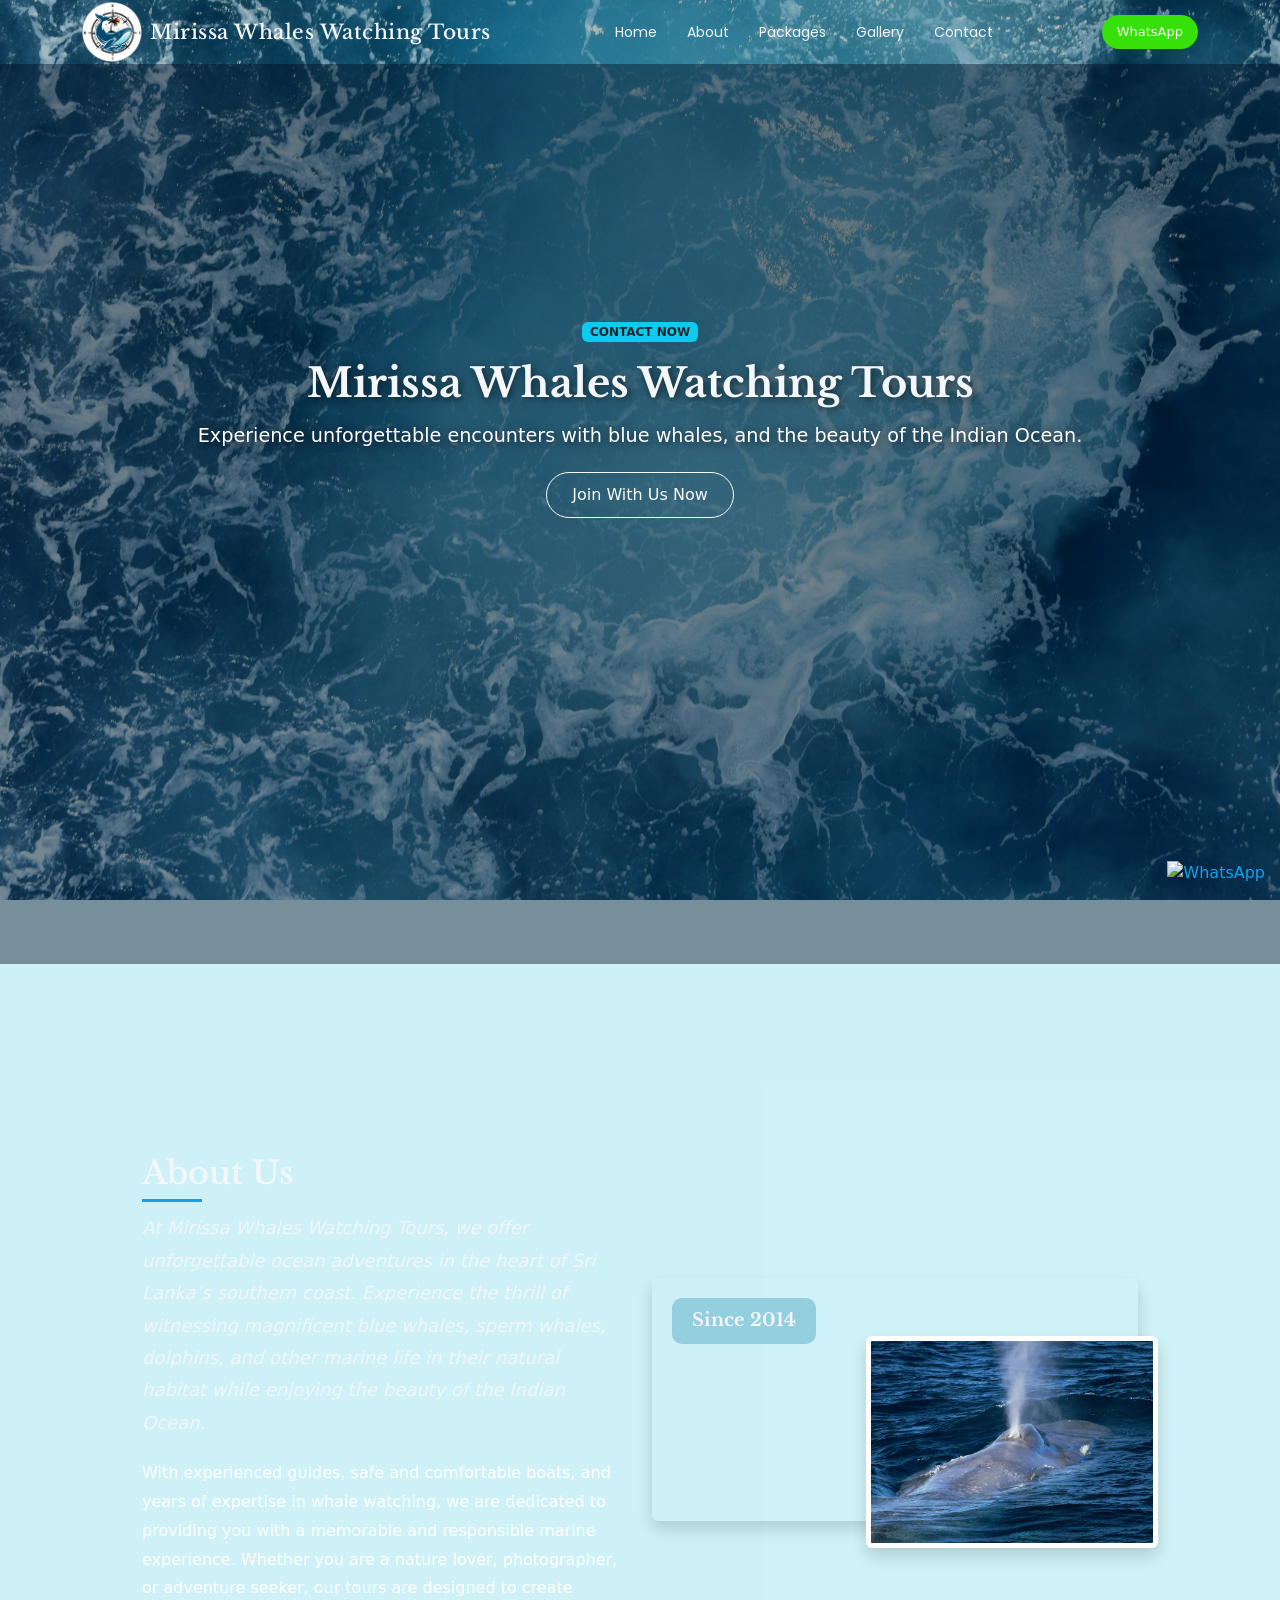
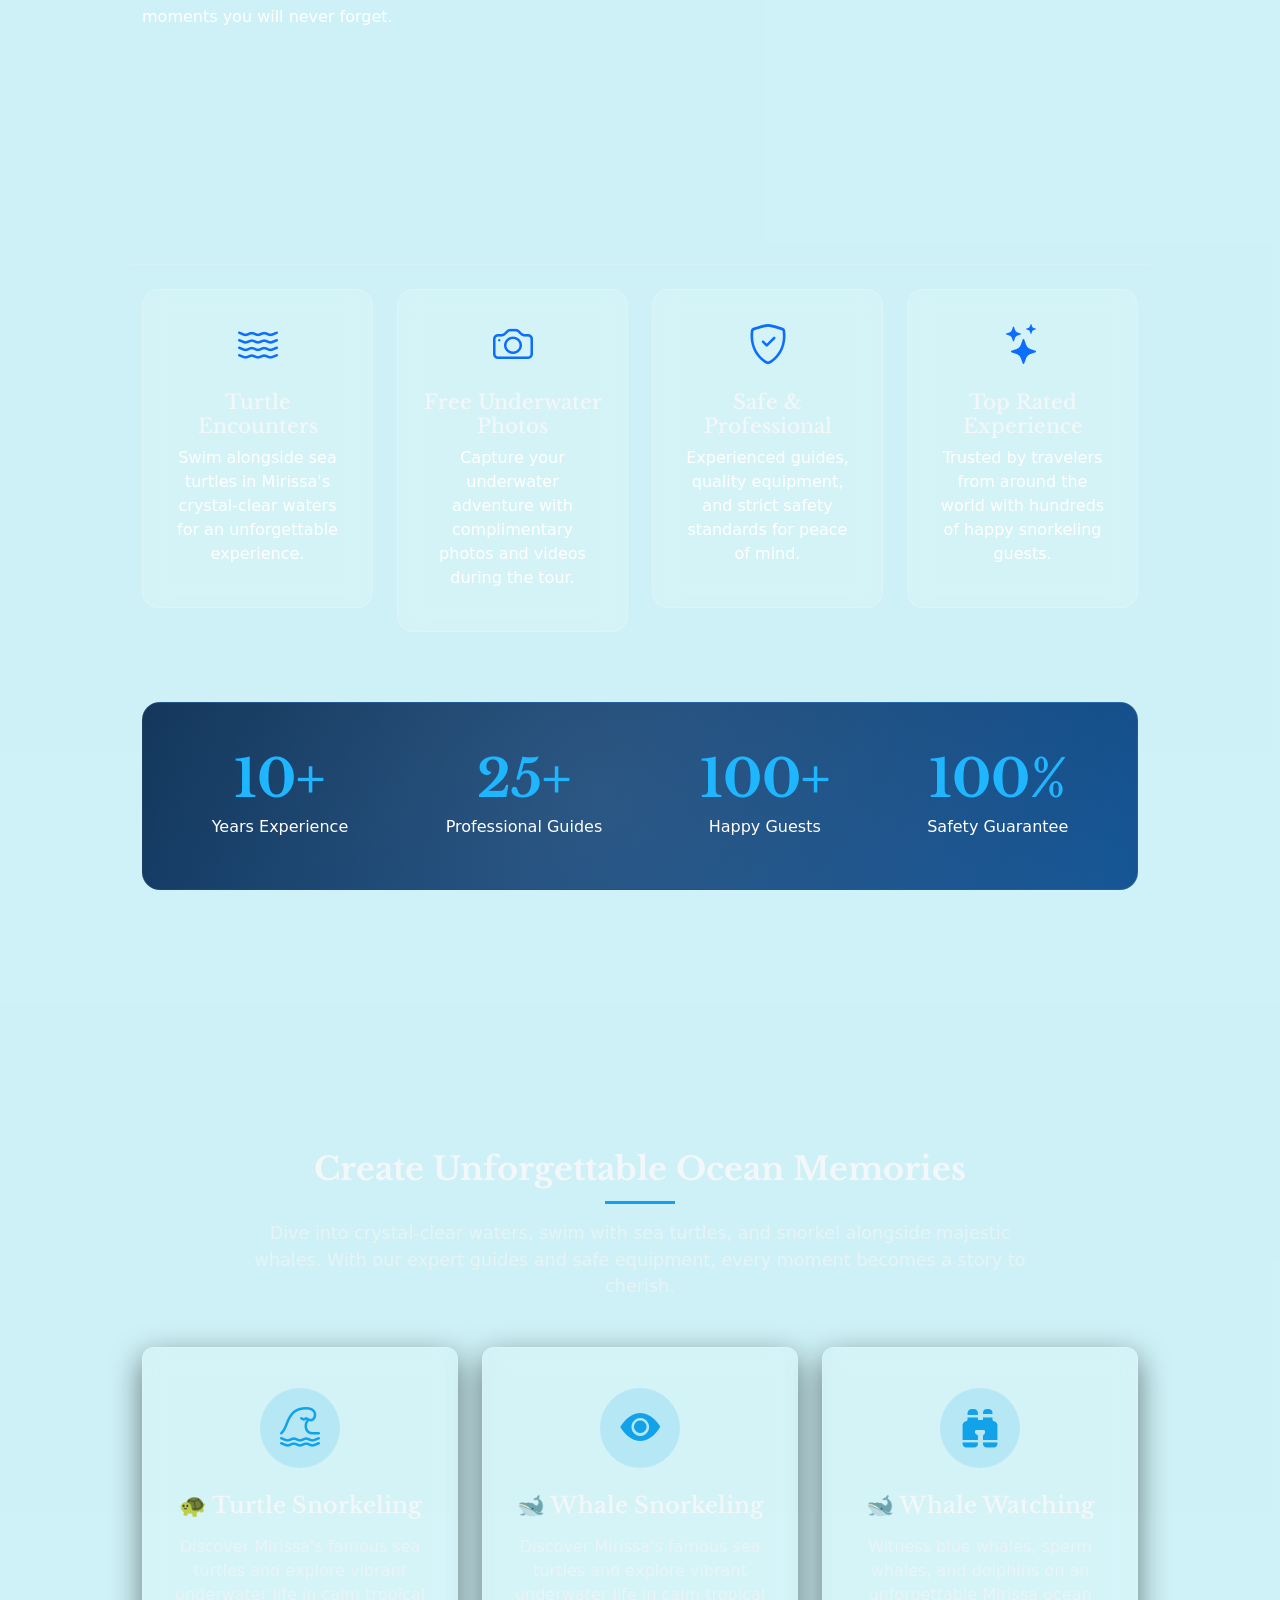
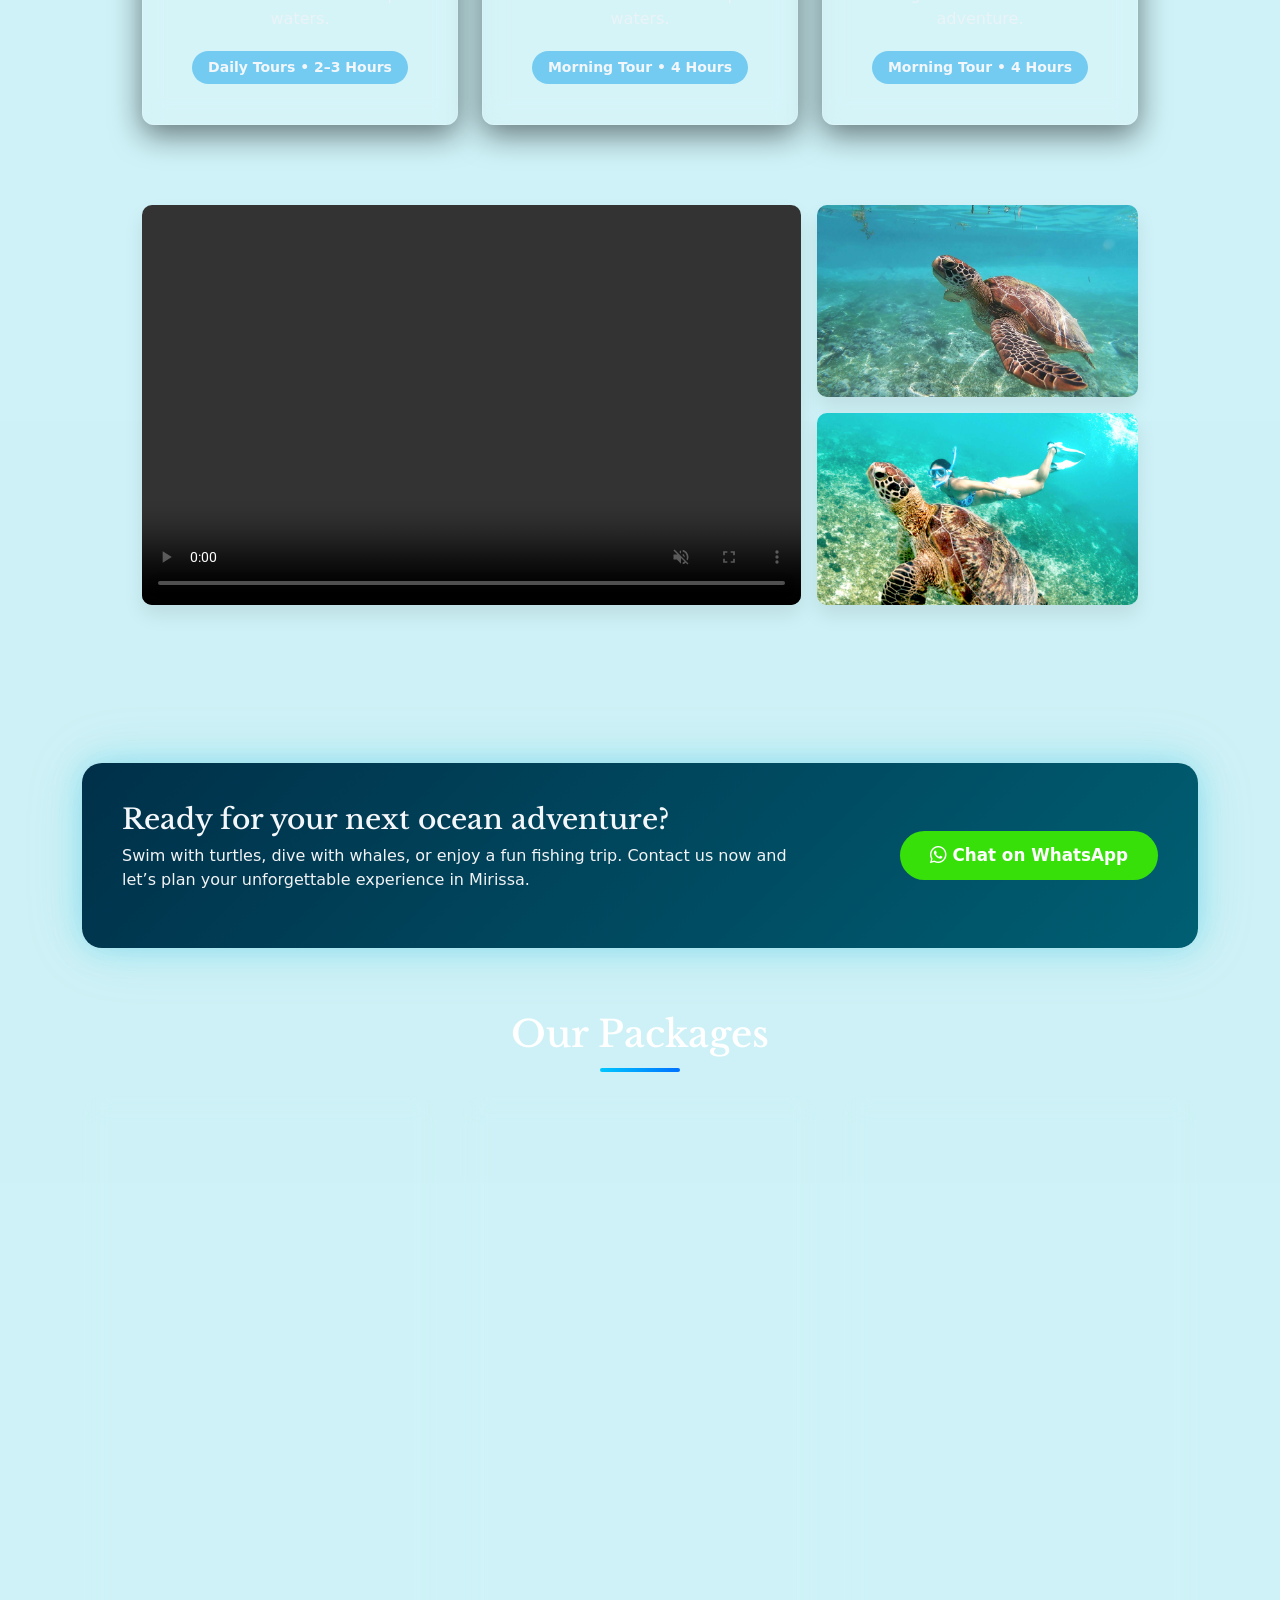
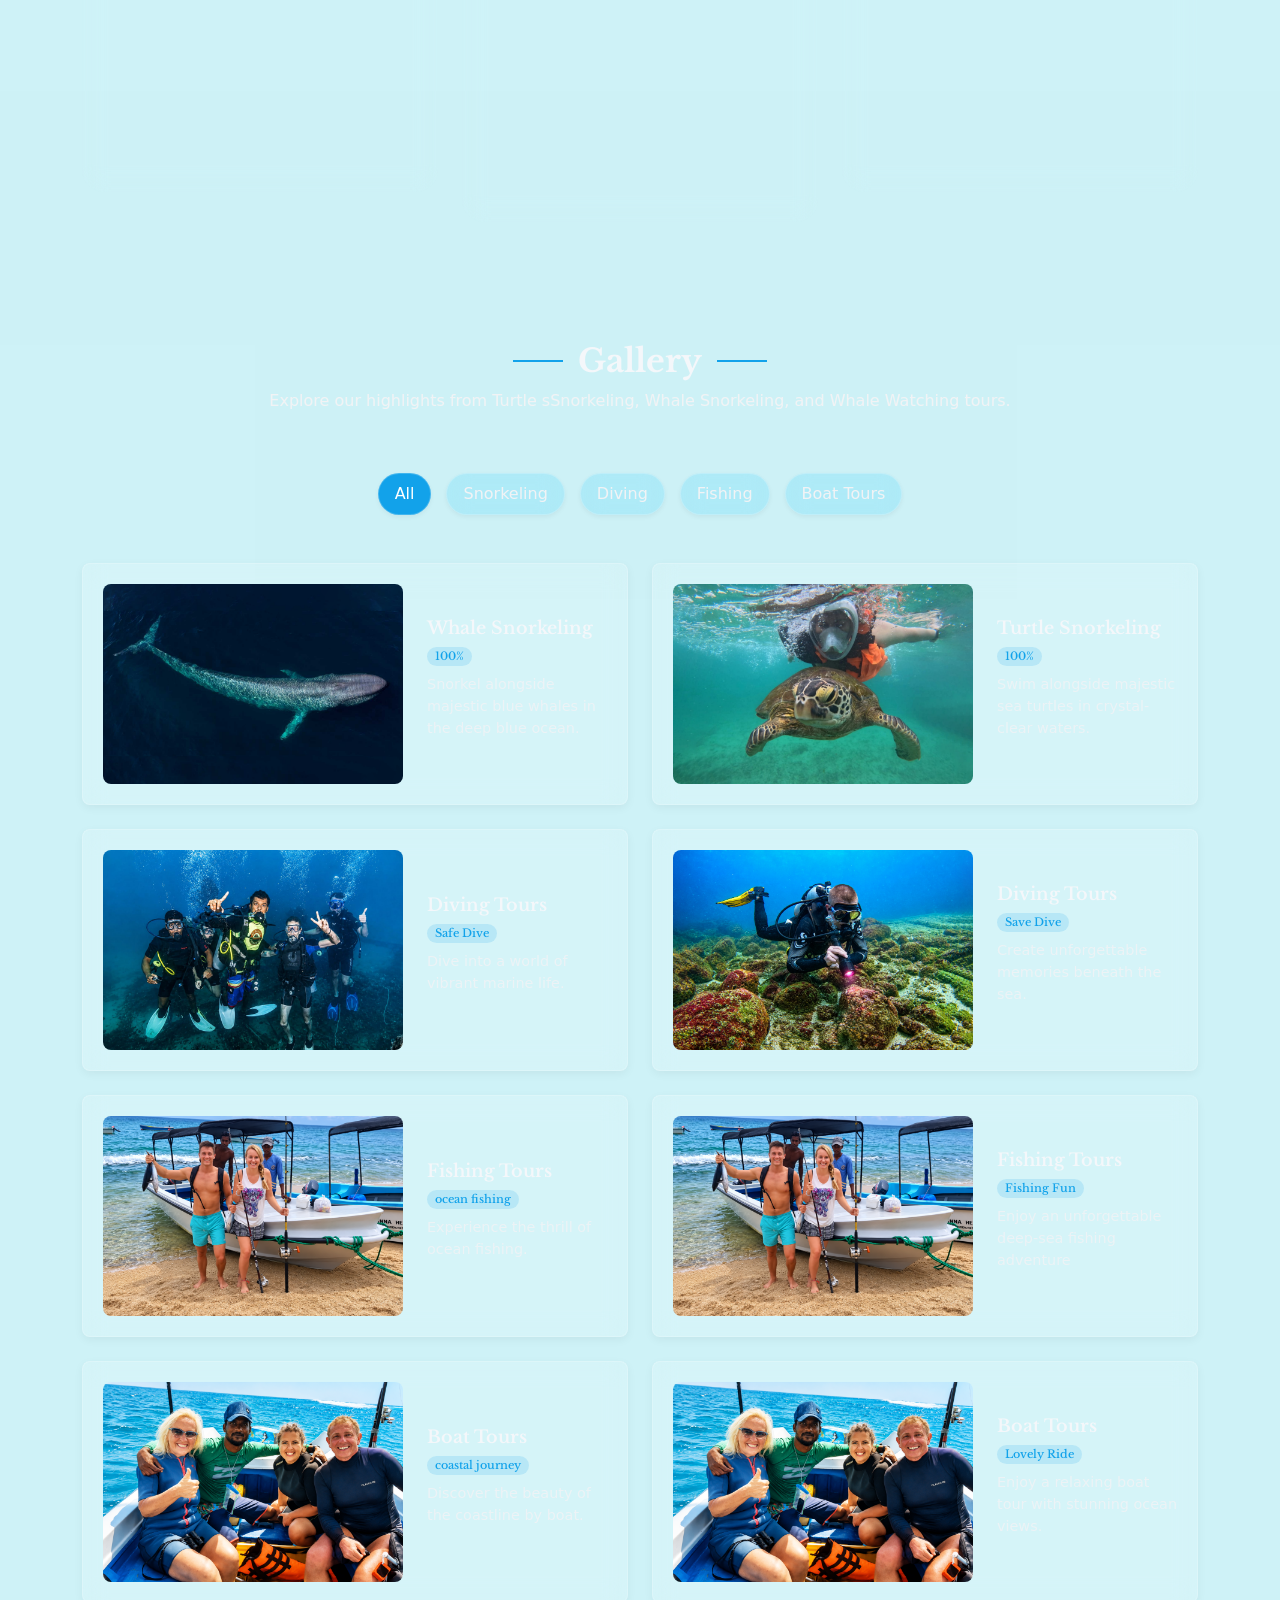
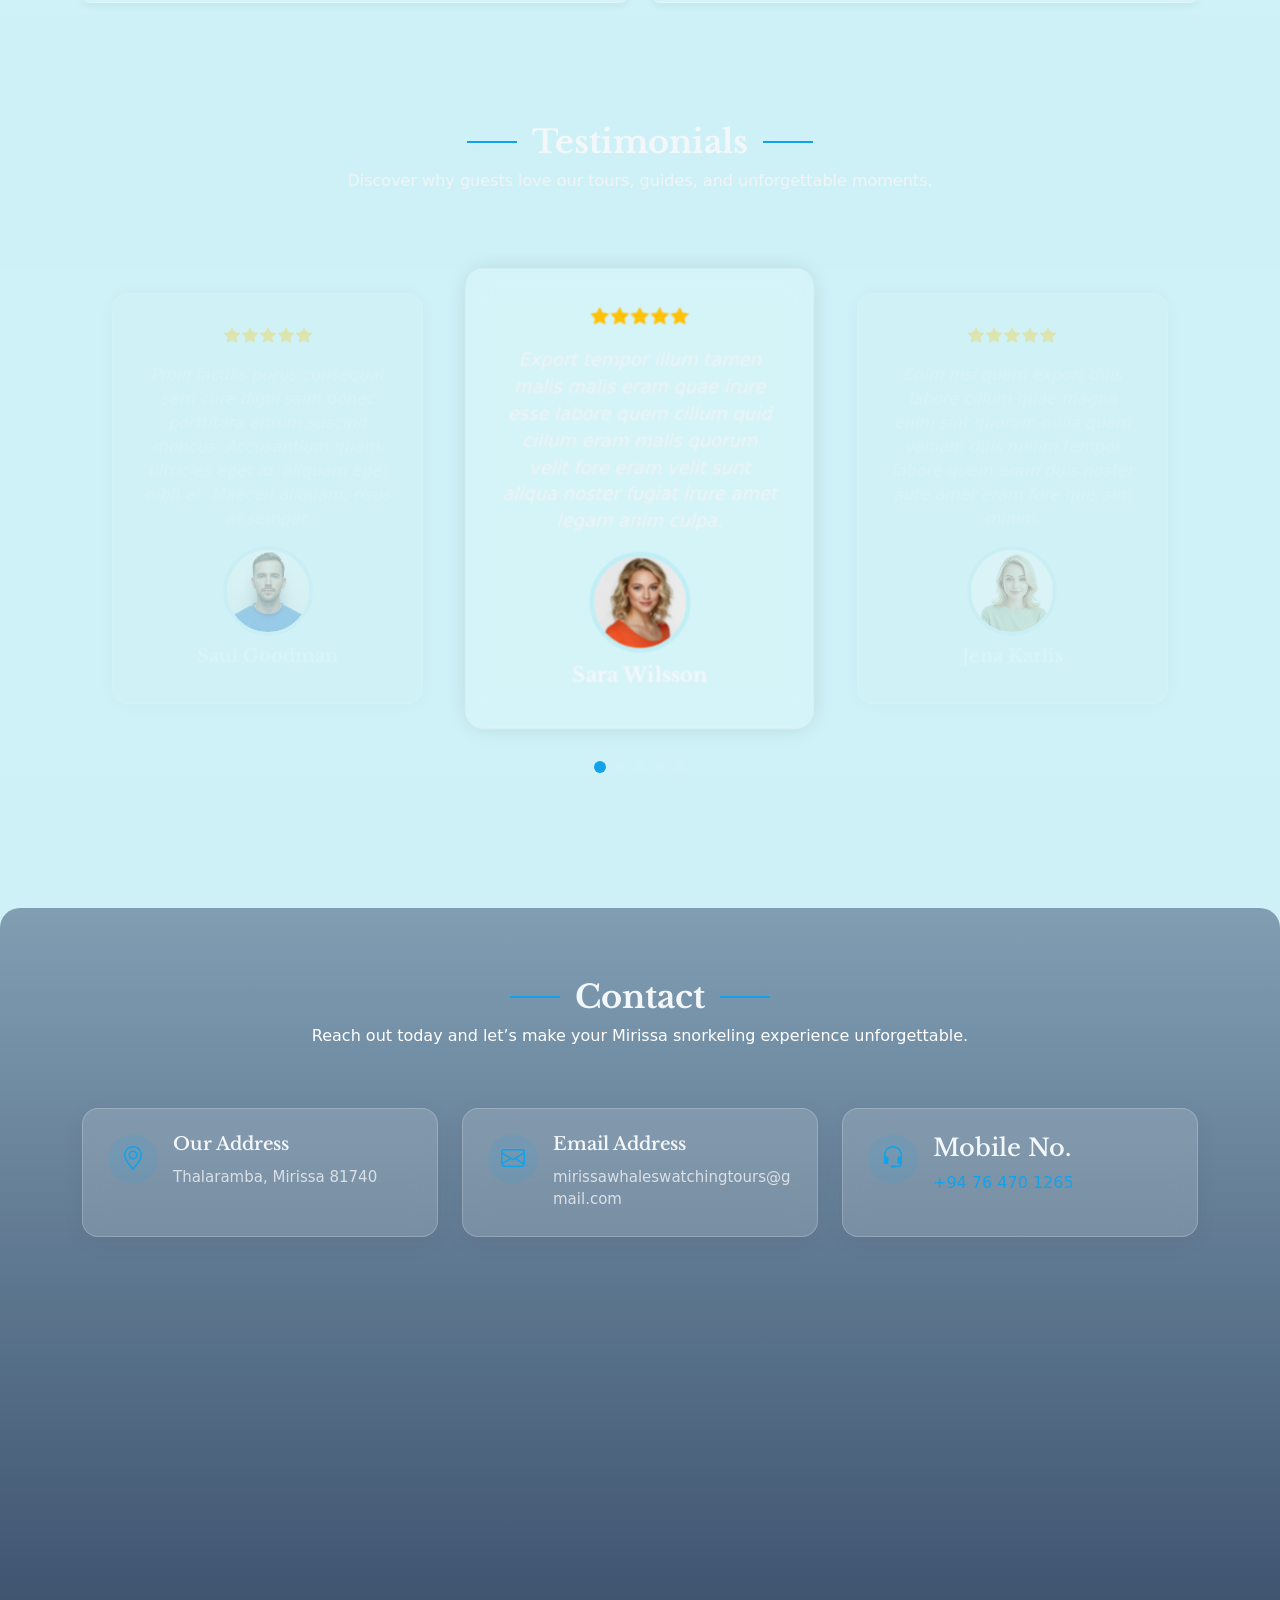
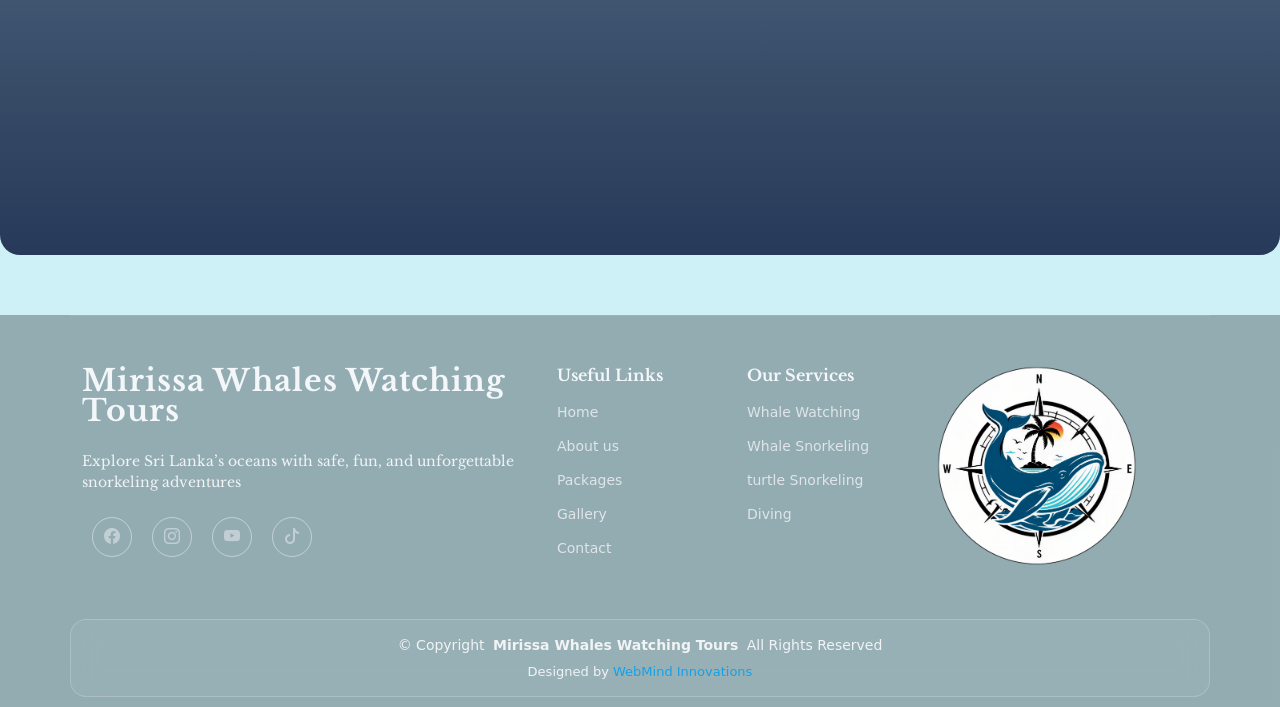
==== commit 3560396e: "update contact number" ====
--- a/index.html
+++ b/index.html
@@ -50,7 +50,7 @@
             "addressCountry": "Sri Lanka"
         },
         "url": "https://www.mirissaturtlesnorkelingfishingclub.com/",
-        "telephone": "+94719012615"
+        "telephone": "+94764701265"
     }
   </script>
 
@@ -172,7 +172,7 @@
       </nav>
 
       <a class="btn-getstarted d-none d-sm-block"
-        href="https://wa.me/94715264427?text=Hello%20I%20would%20like%20to%20inquire%20about%20your%20services">WhatsApp</a>
+        href="https://wa.me/94764701265?text=Hello%20I%20would%20like%20to%20inquire%20about%20your%20services">WhatsApp</a>
 
     </div>
   </header>
@@ -426,7 +426,7 @@
                 unforgettable experience in Mirissa.</p>
             </div>
             <div class="col-lg-4 text-lg-end">
-              <a href="https://wa.me/94719012615?text=Hello%20I%20would%20like%20to%20inquire%20about%20your%20services"
+              <a href="https://wa.me/94764701265?text=Hello%20I%20would%20like%20to%20inquire%20about%20your%20services"
                 target="_blank" class="btn-reserve">
                 <i class="bi bi-whatsapp"></i> Chat on WhatsApp
               </a>
@@ -831,10 +831,10 @@
                 <div class="icon-box">
                   <i class="bi bi-headset"></i>
                 </div>
-                <div class="tel:+94719012615">
+                <div class="tel:+94764701265">
                   <a href="Tel">
                     <h4>Mobile No.</h4>
-                    <p>+94 71 901 2615</p>
+                    <p>+94 76 470 1265</p>
                   </a>
                 </div>
               </div>
@@ -937,7 +937,7 @@
 
   <!-- WhatsApp -->
   <div id="whatsapp-btn" class="whatsapp-button">
-    <a href="https://wa.me/94719012615?text=Hello%20I%20would%20like%20to%20inquire%20about%20your%20services">
+    <a href="https://wa.me/94764701265?text=Hello%20I%20would%20like%20to%20inquire%20about%20your%20services">
       <img src="https://upload.wikimedia.org/wikipedia/commons/6/6b/WhatsApp.svg" alt="WhatsApp" width="50px"
         loading="lazy">
     </a>
